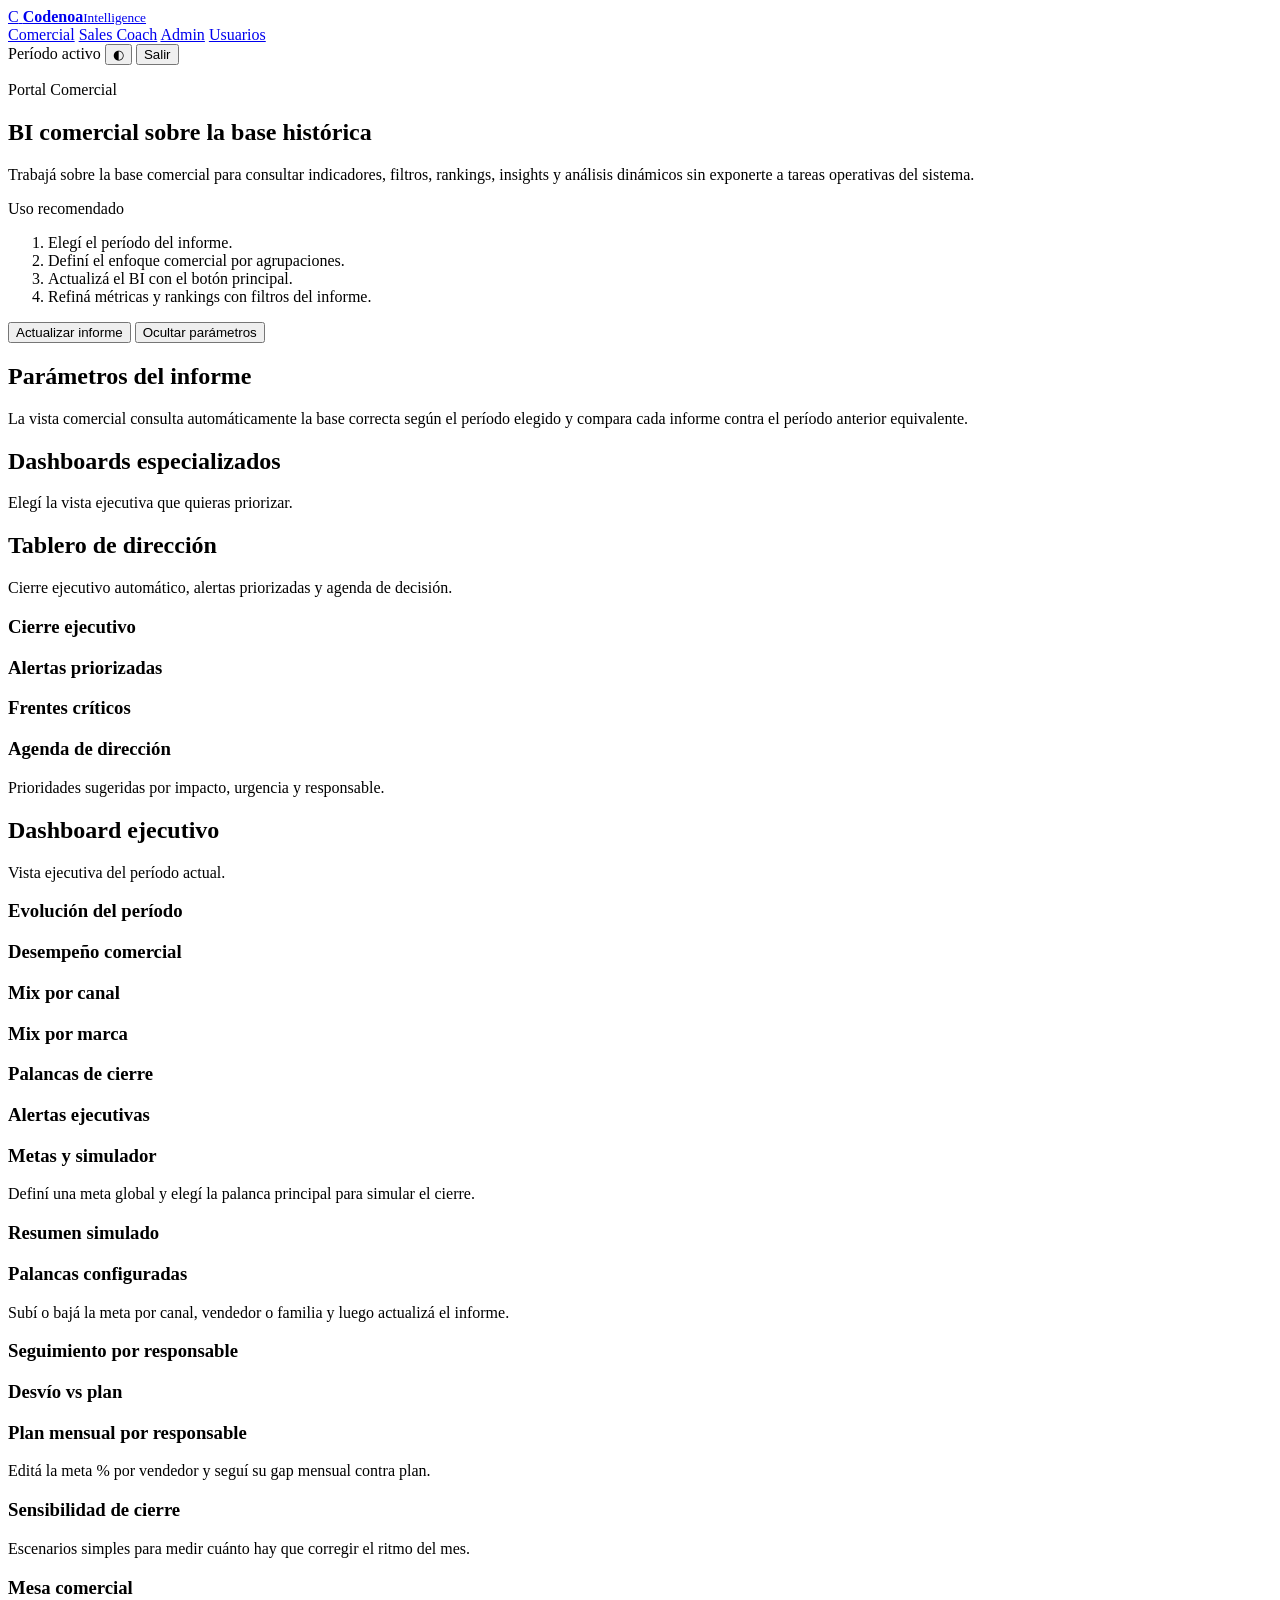
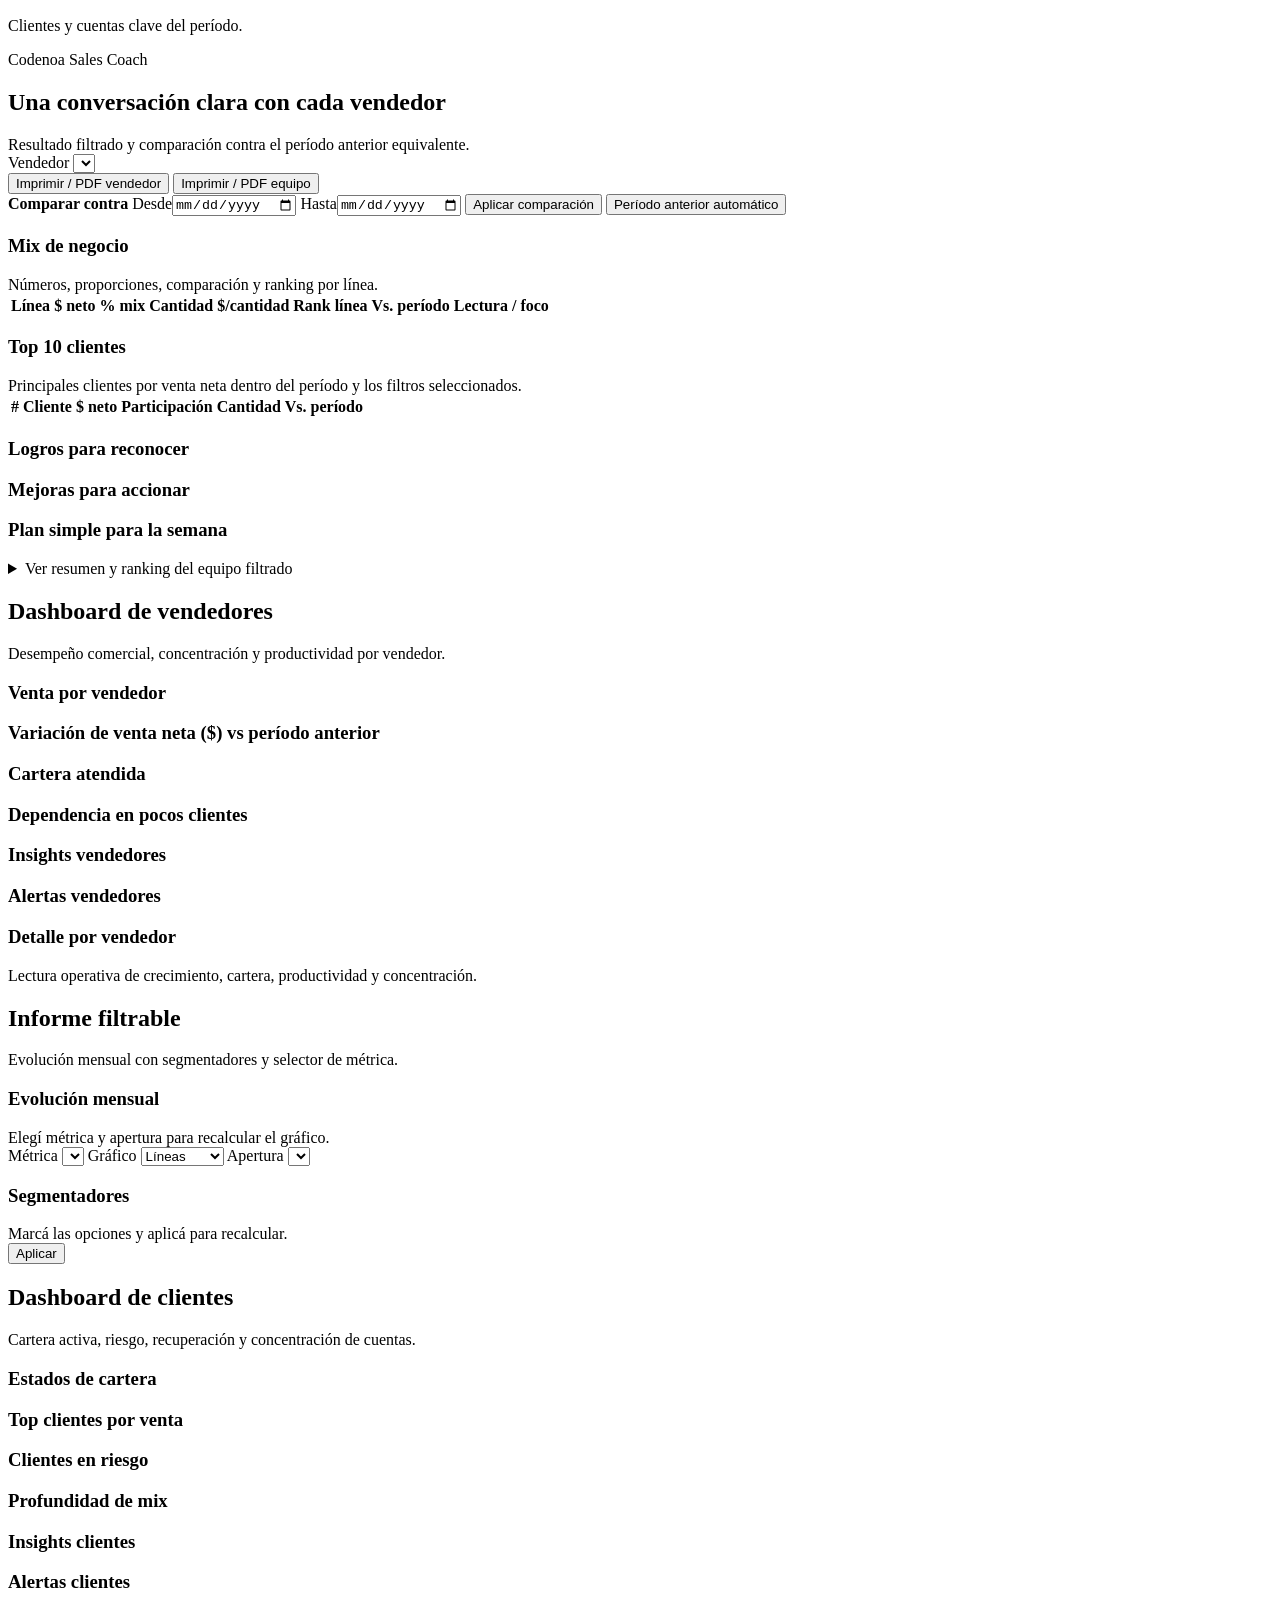
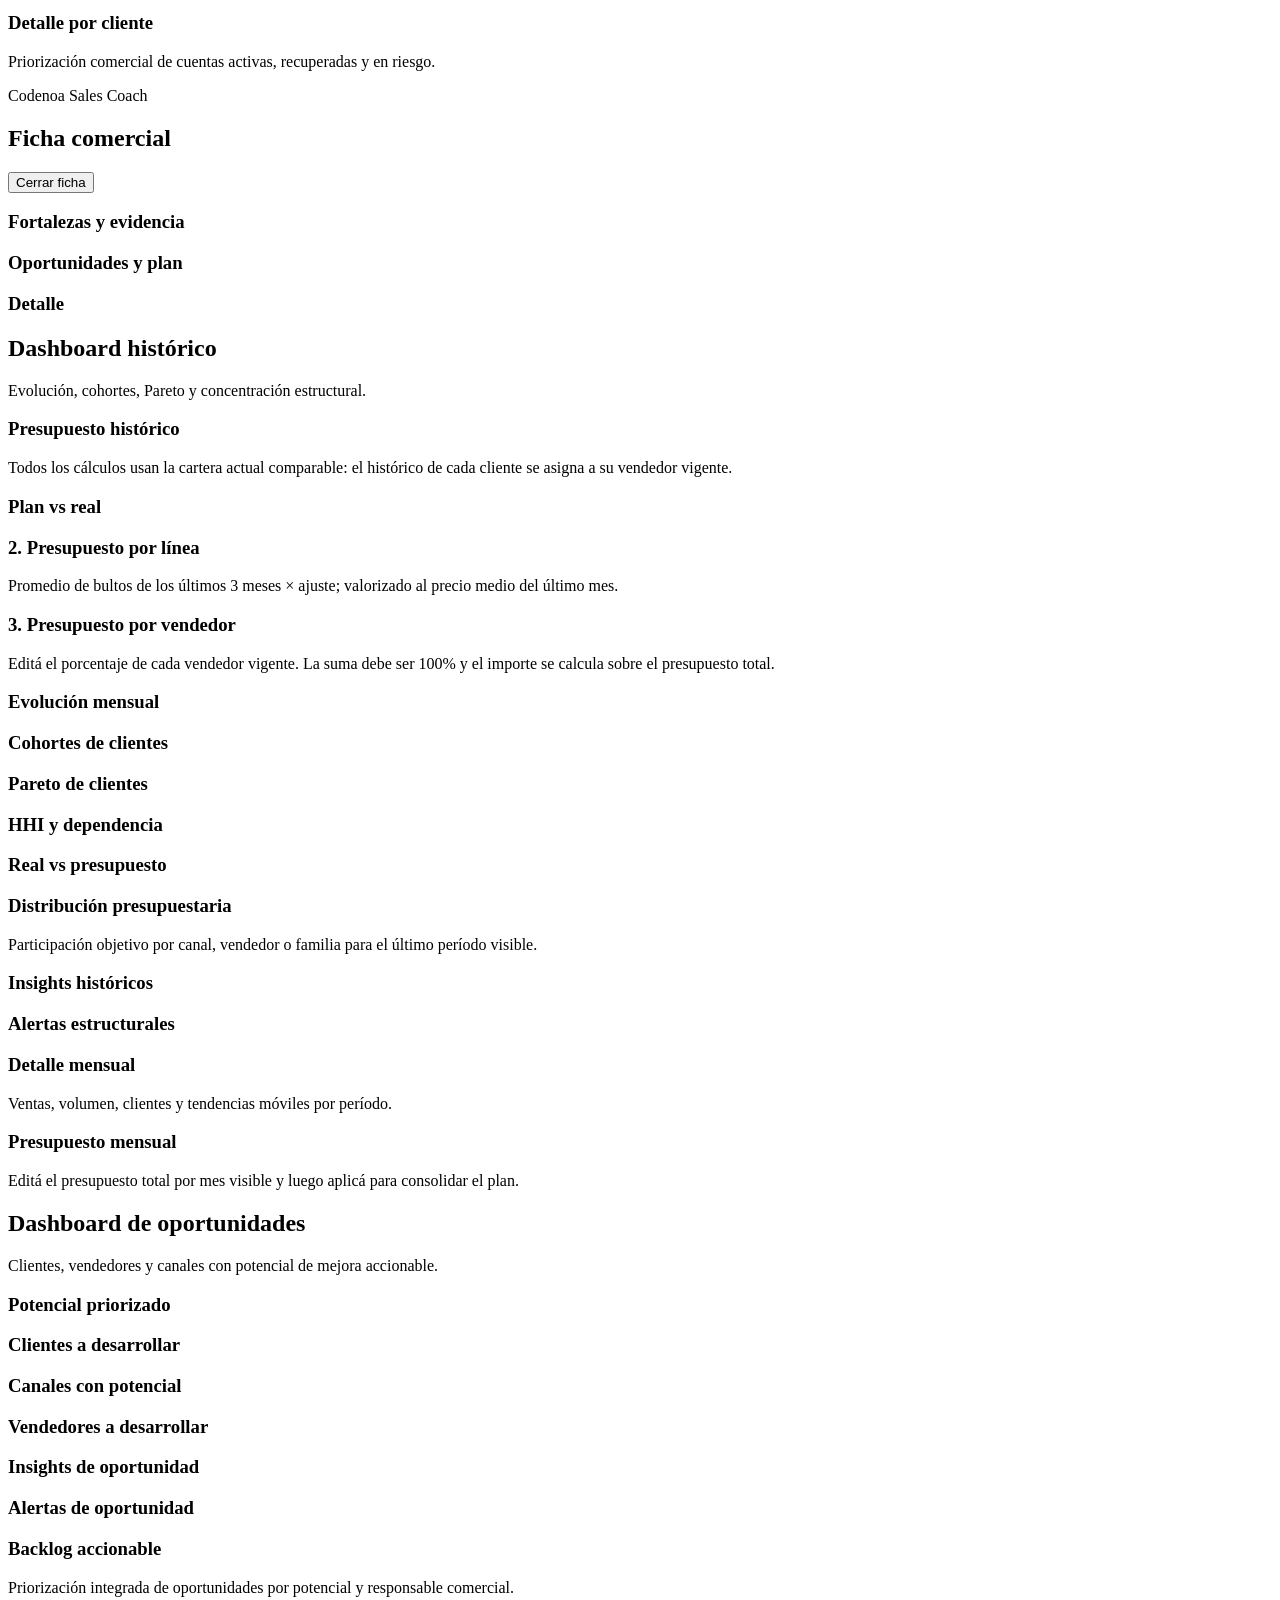
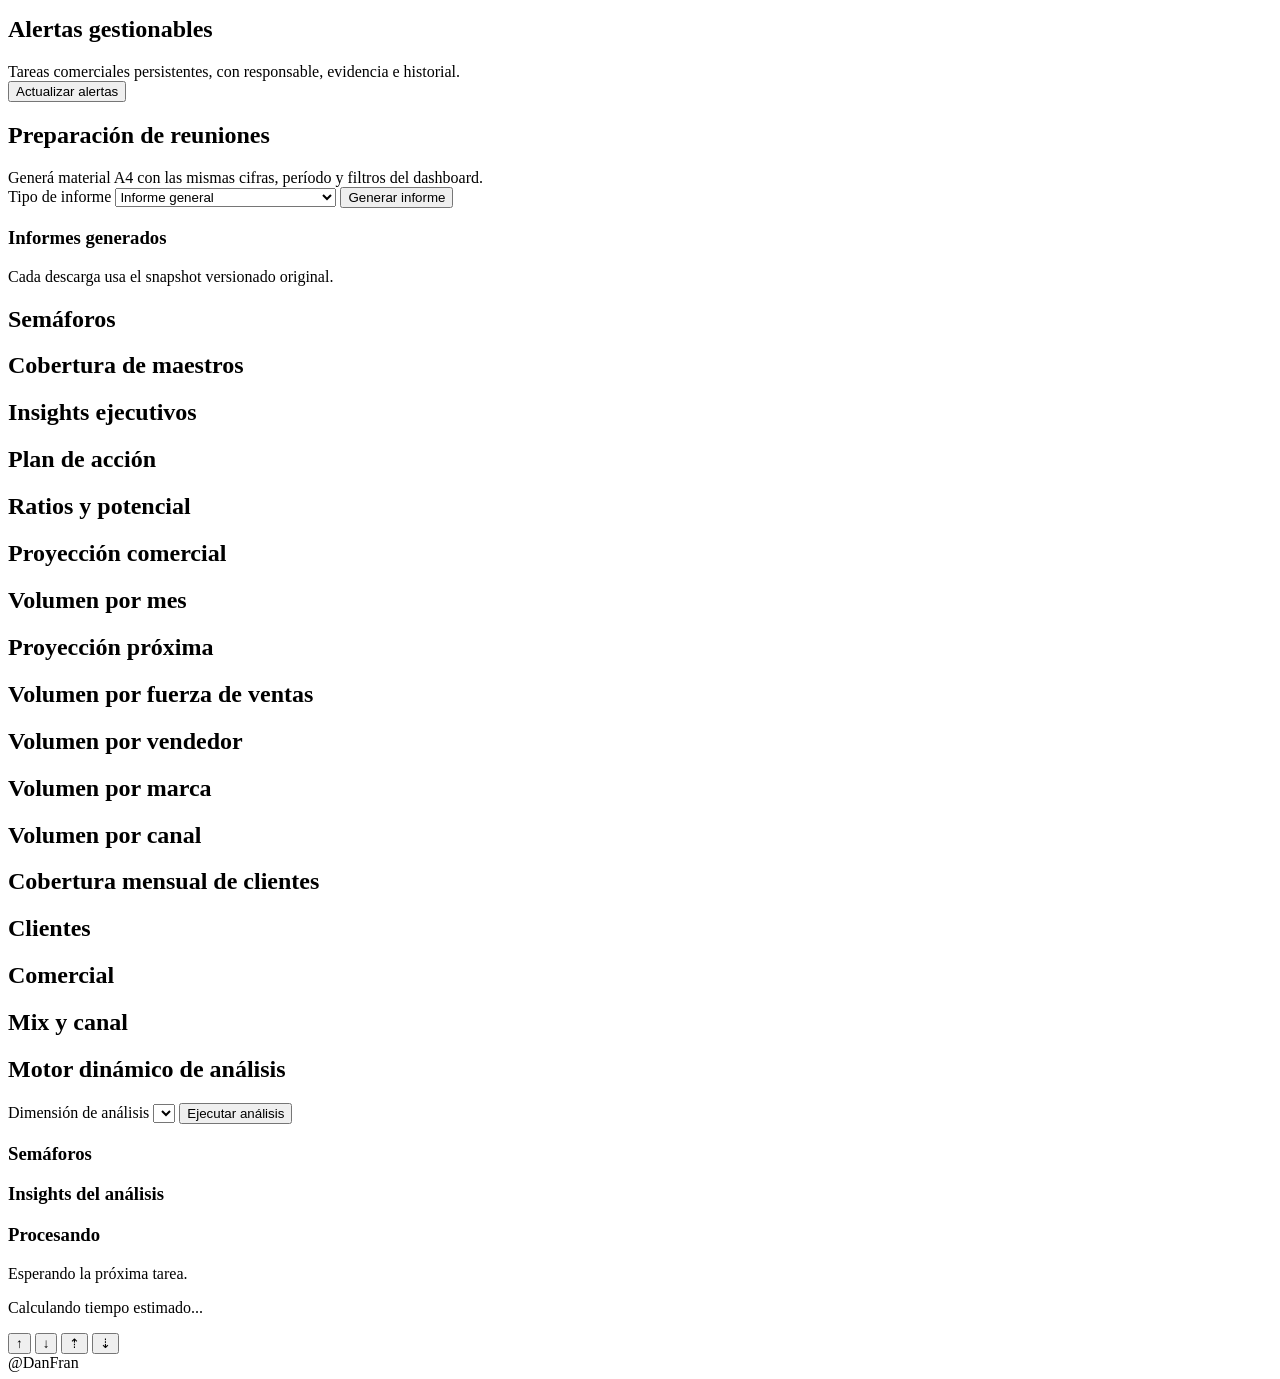
==== static/index.html @ 3f5c0380 "usuarios" ====
<!doctype html>
<html lang="es">
  <head>
    <meta charset="utf-8">
    <meta name="viewport" content="width=device-width, initial-scale=1">
    <title>Gestión Comercial BI</title>
    <link rel="stylesheet" href="/vendor/tabulator/tabulator.min.css">
    <link rel="stylesheet" href="/app.css">
  </head>
  <body data-surface="bi">
    <main class="layout">
      <nav class="surface-switch" aria-label="Superficies">
        <a class="brand-lockup" href="/bi" aria-label="Codenoa Intelligence">
          <span class="brand-mark" aria-hidden="true">C</span>
          <span><strong>Codenoa</strong><small>Intelligence</small></span>
        </a>
        <div class="surface-links">
          <a class="active" href="/bi">Comercial</a>
          <a href="/sales-coach">Sales Coach</a>
          <a href="/admin">Admin</a>
          <a href="/users">Usuarios</a>
        </div>
        <div class="surface-actions">
          <span id="headerPeriod" class="header-period">Período activo</span>
          <button id="themeToggle" class="icon-button" type="button" aria-label="Cambiar modo de color">◐</button>
          <span id="currentUser" class="current-user"></span>
          <button id="logoutBtn" type="button">Salir</button>
        </div>
      </nav>

      <section class="hero">
        <div>
          <p class="eyebrow">Portal Comercial</p>
          <h1>BI comercial sobre la base histórica</h1>
          <p class="lead">Trabajá sobre la base comercial para consultar indicadores, filtros, rankings, insights y análisis dinámicos sin exponerte a tareas operativas del sistema.</p>
        </div>
        <div class="hero-note">
          <p>Uso recomendado</p>
          <ol>
            <li>Elegí el período del informe.</li>
            <li>Definí el enfoque comercial por agrupaciones.</li>
            <li>Actualizá el BI con el botón principal.</li>
            <li>Refiná métricas y rankings con filtros del informe.</li>
          </ol>
        </div>
      </section>

      <div class="sticky-controls">
        <div class="row">
          <button id="analyzeBtn" class="primary">Actualizar informe</button>
          <button id="toggleParameters" type="button" aria-expanded="true">Ocultar parámetros</button>
          <div id="metricViewHeader" class="metric-view-header hidden"></div>
        </div>
      </div>

      <section class="panel controls controls-bi">
        <div class="subpanel controls-main">
        <div class="subpanel-header">
          <h2>Parámetros del informe</h2>
            <p class="muted">La vista comercial consulta automáticamente la base correcta según el período elegido y compara cada informe contra el período anterior equivalente.</p>
        </div>
          <div id="commercialGuide" class="commercial-guide"></div>
          <div id="datasetConfigs" class="dataset-grid"></div>
        </div>

        <p id="status" class="status"></p>
      </section>

      <section id="results" class="results hidden">
        <div class="panel inner-panel filters-panel">
          <div id="resultsFilters"></div>
        </div>

        <div class="cards" id="summaryCards"></div>

        <section class="panel inner-panel dashboard-selector-panel">
          <div class="subpanel-header">
            <div>
              <h2>Dashboards especializados</h2>
              <div class="muted" id="dashboardViewSummary">Elegí la vista ejecutiva que quieras priorizar.</div>
            </div>
          </div>
          <div id="dashboardViewSelector" class="dashboard-view-selector"></div>
        </section>

        <section class="panel inner-panel dashboard-panel hidden" data-dashboard-panel="direction">
          <div class="subpanel-header">
            <div>
              <h2>Tablero de dirección</h2>
              <div class="muted" id="directionDashboardSummary">Cierre ejecutivo automático, alertas priorizadas y agenda de decisión.</div>
            </div>
          </div>
          <div id="directionDashboardKpis" class="executive-kpis"></div>
          <div class="two-col dashboard-notes">
            <div class="panel inner-panel">
              <h3>Cierre ejecutivo</h3>
              <div id="directionDashboardClose" class="insight-list"></div>
            </div>
            <div class="panel inner-panel">
              <h3>Alertas priorizadas</h3>
              <div id="directionDashboardAlerts" class="insight-list"></div>
            </div>
          </div>
          <div class="executive-grid">
            <div class="panel inner-panel chart-panel">
              <h3>Frentes críticos</h3>
              <div id="directionDashChartPriority" class="echart-host"></div>
            </div>
            <div class="panel inner-panel table-panel">
              <div class="subpanel-header">
                <div>
                  <h3>Agenda de dirección</h3>
                  <div class="muted">Prioridades sugeridas por impacto, urgencia y responsable.</div>
                </div>
              </div>
              <div id="directionDashboardTable" class="tabulator-host"></div>
            </div>
          </div>
        </section>

        <section class="panel inner-panel dashboard-panel" data-dashboard-panel="executive">
          <div class="subpanel-header">
            <div>
              <h2>Dashboard ejecutivo</h2>
              <div class="muted" id="executiveDashboardSummary">Vista ejecutiva del período actual.</div>
            </div>
          </div>
          <div id="executiveKpis" class="executive-kpis"></div>
          <div class="executive-grid">
            <div class="panel inner-panel chart-panel">
              <h3 id="execTrendTitle">Evolución del período</h3>
              <div id="execTrendChart" class="echart-host"></div>
            </div>
            <div class="panel inner-panel chart-panel">
              <h3 id="execSellerTitle">Desempeño comercial</h3>
              <div id="execSellerChart" class="echart-host"></div>
            </div>
            <div class="panel inner-panel chart-panel">
              <h3 id="execChannelTitle">Mix por canal</h3>
              <div id="execChannelChart" class="echart-host"></div>
            </div>
            <div class="panel inner-panel chart-panel">
              <h3 id="execBrandTitle">Mix por marca</h3>
              <div id="execBrandChart" class="echart-host"></div>
            </div>
          </div>
          <div class="two-col dashboard-notes">
            <div class="panel inner-panel">
              <h3>Palancas de cierre</h3>
              <div id="executiveObjectiveSummary" class="insight-list"></div>
              <div id="executiveSensitivityKpis" class="executive-kpis compact-kpis"></div>
            </div>
            <div class="panel inner-panel">
              <h3>Alertas ejecutivas</h3>
              <div id="executiveRoleAlerts" class="insight-list"></div>
            </div>
          </div>
          <div class="two-col dashboard-notes">
            <div class="panel inner-panel">
              <h3>Metas y simulador</h3>
              <div class="muted">Definí una meta global y elegí la palanca principal para simular el cierre.</div>
              <div id="planningControls" class="planning-controls"></div>
            </div>
            <div class="panel inner-panel">
              <h3>Resumen simulado</h3>
              <div id="planningSummaryKpis" class="executive-kpis compact-kpis"></div>
              <div id="planningInsights" class="insight-list"></div>
            </div>
          </div>
          <div class="panel inner-panel table-panel">
            <div class="subpanel-header">
              <div>
                <h3>Palancas configuradas</h3>
                <div class="muted">Subí o bajá la meta por canal, vendedor o familia y luego actualizá el informe.</div>
              </div>
            </div>
            <div id="planningTargetsTable" class="tabulator-host"></div>
          </div>
          <div class="two-col dashboard-notes">
            <div class="panel inner-panel">
              <h3>Seguimiento por responsable</h3>
              <div id="ownerTrackingKpis" class="executive-kpis compact-kpis"></div>
              <div id="ownerTrackingInsights" class="insight-list"></div>
            </div>
            <div class="panel inner-panel chart-panel">
              <h3>Desvío vs plan</h3>
              <div id="ownerTrackingChart" class="echart-host"></div>
            </div>
          </div>
          <div class="panel inner-panel table-panel">
            <div class="subpanel-header">
              <div>
                <h3>Plan mensual por responsable</h3>
                <div class="muted">Editá la meta % por vendedor y seguí su gap mensual contra plan.</div>
              </div>
            </div>
            <div id="ownerTrackingTable" class="tabulator-host"></div>
          </div>
          <div class="panel inner-panel table-panel">
            <div class="subpanel-header">
              <div>
                <h3>Sensibilidad de cierre</h3>
                <div class="muted">Escenarios simples para medir cuánto hay que corregir el ritmo del mes.</div>
              </div>
            </div>
            <div id="executiveSensitivityTable" class="tabulator-host"></div>
          </div>
          <div class="panel inner-panel table-panel">
            <div class="subpanel-header">
              <div>
                <h3 id="executiveTableTitle">Mesa comercial</h3>
                <div class="muted" id="executiveTableSummary">Clientes y cuentas clave del período.</div>
              </div>
            </div>
            <div id="executiveTable" class="tabulator-host"></div>
          </div>
        </section>

        <section class="panel inner-panel dashboard-panel coach-brief hidden" data-dashboard-panel="coach">
          <div class="coach-brief-hero">
            <div>
              <p class="eyebrow">Codenoa Sales Coach</p>
              <h2 id="sellerBriefTitle">Una conversación clara con cada vendedor</h2>
              <div class="muted" id="sellerBriefPeriod">Resultado filtrado y comparación contra el período anterior equivalente.</div>
            </div>
            <div class="coach-hero-actions">
              <label class="coach-seller-picker">
                <span>Vendedor</span>
                <select id="sellerBriefSelect"></select>
              </label>
              <div class="coach-print-actions">
                <button id="printSellerBrief" type="button">Imprimir / PDF vendedor</button>
                <button id="printTeamBrief" type="button">Imprimir / PDF equipo</button>
              </div>
            </div>
          </div>

          <div class="coach-comparison-bar">
            <strong>Comparar contra</strong>
            <label><span>Desde</span><input id="sellerBriefComparisonFrom" type="date"></label>
            <label><span>Hasta</span><input id="sellerBriefComparisonTo" type="date"></label>
            <button id="sellerBriefCompareButton" type="button">Aplicar comparación</button>
            <button id="sellerBriefComparePrevious" type="button" class="secondary">Período anterior automático</button>
          </div>

          <div class="coach-individual-sheet">
            <div class="coach-message" id="sellerBriefMessage"></div>
            <div id="sellerBriefKpis" class="coach-kpi-grid"></div>

            <div class="coach-section-heading">
              <div>
                <h3>Mix de negocio</h3>
                <div class="muted">Números, proporciones, comparación y ranking por línea.</div>
              </div>
            </div>
            <div class="coach-table-wrap">
              <table class="coach-mix-table">
                <thead>
                  <tr>
                    <th>Línea</th>
                    <th>$ neto</th>
                    <th>% mix</th>
                    <th>Cantidad</th>
                    <th>$/cantidad</th>
                    <th>Rank línea</th>
                    <th>Vs. período</th>
                    <th>Lectura / foco</th>
                  </tr>
                </thead>
                <tbody id="sellerBriefMix"></tbody>
              </table>
            </div>

            <div class="coach-section-heading coach-client-heading">
              <div>
                <h3>Top 10 clientes</h3>
                <div class="muted">Principales clientes por venta neta dentro del período y los filtros seleccionados.</div>
              </div>
            </div>
            <div class="coach-table-wrap">
              <table class="coach-mix-table">
                <thead>
                  <tr>
                    <th>#</th>
                    <th>Cliente</th>
                    <th>$ neto</th>
                    <th>Participación</th>
                    <th>Cantidad</th>
                    <th>Vs. período</th>
                  </tr>
                </thead>
                <tbody id="sellerBriefTopClients"></tbody>
              </table>
            </div>

            <div class="coach-two-col">
              <section class="coach-callout coach-callout-recognition">
                <h3>Logros para reconocer</h3>
                <div id="sellerBriefStrengths"></div>
              </section>
              <section class="coach-callout coach-callout-action">
                <h3>Mejoras para accionar</h3>
                <div id="sellerBriefOpportunities"></div>
              </section>
            </div>

            <section class="coach-week-plan">
              <h3>Plan simple para la semana</h3>
              <div id="sellerBriefPlan"></div>
            </section>
          </div>

          <details class="coach-team-details">
            <summary>Ver resumen y ranking del equipo filtrado</summary>
            <div id="sellerBriefTeamKpis" class="coach-kpi-grid compact"></div>
            <div class="coach-table-wrap">
              <table class="coach-mix-table">
                <thead>
                  <tr><th>#</th><th>Vendedor</th><th>$ actual</th><th>$ anterior</th><th>Var. $</th><th>Bultos actuales</th><th>Bultos anteriores</th><th>Var. bultos</th><th>Participación</th></tr>
                </thead>
                <tbody id="sellerBriefRanking"></tbody>
              </table>
            </div>
          </details>
        </section>

        <section class="panel inner-panel dashboard-panel hidden" data-dashboard-panel="sellers">
          <div class="subpanel-header">
            <div>
              <h2>Dashboard de vendedores</h2>
              <div class="muted" id="sellerDashboardSummary">Desempeño comercial, concentración y productividad por vendedor.</div>
            </div>
          </div>
          <div id="sellerDashboardKpis" class="executive-kpis"></div>
          <div class="executive-grid">
            <div class="panel inner-panel chart-panel">
              <h3>Venta por vendedor</h3>
              <div id="sellerDashChartSales" class="echart-host"></div>
            </div>
            <div class="panel inner-panel chart-panel">
              <h3>Variación de venta neta ($) vs período anterior</h3>
              <div id="sellerDashChartGrowth" class="echart-host"></div>
            </div>
            <div class="panel inner-panel chart-panel">
              <h3>Cartera atendida</h3>
              <div id="sellerDashChartClients" class="echart-host"></div>
            </div>
            <div class="panel inner-panel chart-panel">
              <h3>Dependencia en pocos clientes</h3>
              <div id="sellerDashChartConcentration" class="echart-host"></div>
            </div>
          </div>
          <div class="two-col dashboard-notes">
            <div class="panel inner-panel">
              <h3>Insights vendedores</h3>
              <div id="sellerDashboardInsights" class="insight-list"></div>
            </div>
            <div class="panel inner-panel">
              <h3>Alertas vendedores</h3>
              <div id="sellerDashboardAlerts" class="insight-list"></div>
            </div>
          </div>
          <div class="panel inner-panel table-panel">
            <div class="subpanel-header">
              <div>
                <h3>Detalle por vendedor</h3>
                <div class="muted">Lectura operativa de crecimiento, cartera, productividad y concentración.</div>
              </div>
            </div>
            <div id="sellerDashboardTable" class="tabulator-host"></div>
          </div>
        </section>

        <section class="panel inner-panel dashboard-panel hidden" data-dashboard-panel="interactive">
          <div class="subpanel-header">
            <div>
              <h2>Informe filtrable</h2>
              <div class="muted" id="interactiveReportSummary">Evolución mensual con segmentadores y selector de métrica.</div>
            </div>
          </div>
          <div class="interactive-report-layout">
            <div class="panel inner-panel chart-panel interactive-report-chart">
              <div class="subpanel-header compact-header">
                <div>
                  <h3 id="interactiveReportTitle">Evolución mensual</h3>
                  <div class="muted" id="interactiveReportSubtitle">Elegí métrica y apertura para recalcular el gráfico.</div>
                </div>
                <div class="interactive-report-controls">
                  <label>
                    <span>Métrica</span>
                    <select id="interactiveMetricSelect"></select>
                  </label>
                  <label>
                    <span>Gráfico</span>
                    <select id="interactiveChartTypeSelect">
                      <option value="line">Líneas</option>
                      <option value="bar">Columnas</option>
                      <option value="pie">Torta</option>
                    </select>
                  </label>
                  <label>
                    <span>Apertura</span>
                    <select id="interactiveDimensionSelect"></select>
                  </label>
                </div>
              </div>
              <div id="interactiveReportChart" class="echart-host xl-chart"></div>
            </div>
            <div class="panel inner-panel interactive-slicers">
              <div class="subpanel-header compact-header">
                <div>
                  <h3>Segmentadores</h3>
                  <div class="muted">Marcá las opciones y aplicá para recalcular.</div>
                </div>
                <button type="button" id="interactiveApplyFiltersBtn" class="primary">Aplicar</button>
              </div>
              <div id="interactiveSlicers"></div>
            </div>
          </div>
        </section>

        <section class="panel inner-panel dashboard-panel hidden" data-dashboard-panel="clients">
          <div class="subpanel-header">
            <div>
              <h2>Dashboard de clientes</h2>
              <div class="muted" id="clientDashboardSummary">Cartera activa, riesgo, recuperación y concentración de cuentas.</div>
            </div>
          </div>
          <div id="clientDashboardKpis" class="executive-kpis"></div>
          <div class="executive-grid">
            <div class="panel inner-panel chart-panel">
              <h3>Estados de cartera</h3>
              <div id="clientDashChartStatus" class="echart-host"></div>
            </div>
            <div class="panel inner-panel chart-panel">
              <h3>Top clientes por venta</h3>
              <div id="clientDashChartTopSales" class="echart-host"></div>
            </div>
            <div class="panel inner-panel chart-panel">
              <h3>Clientes en riesgo</h3>
              <div id="clientDashChartRisk" class="echart-host"></div>
            </div>
            <div class="panel inner-panel chart-panel">
              <h3>Profundidad de mix</h3>
              <div id="clientDashChartMix" class="echart-host"></div>
            </div>
          </div>
          <div class="two-col dashboard-notes">
            <div class="panel inner-panel">
              <h3>Insights clientes</h3>
              <div id="clientDashboardInsights" class="insight-list"></div>
            </div>
            <div class="panel inner-panel">
              <h3>Alertas clientes</h3>
              <div id="clientDashboardAlerts" class="insight-list"></div>
            </div>
          </div>
          <div class="panel inner-panel table-panel">
            <div class="subpanel-header">
              <div>
                <h3>Detalle por cliente</h3>
                <div class="muted">Priorización comercial de cuentas activas, recuperadas y en riesgo.</div>
              </div>
            </div>
            <div id="clientDashboardTable" class="tabulator-host"></div>
          </div>
        </section>

        <section id="salesCoachDetailPanel" class="panel inner-panel hidden coach-detail-panel">
          <div class="subpanel-header">
            <div>
              <p class="eyebrow">Codenoa Sales Coach</p>
              <h2 id="salesCoachDetailTitle">Ficha comercial</h2>
              <div id="salesCoachDetailSubtitle" class="muted"></div>
            </div>
            <button id="closeSalesCoachDetail" type="button">Cerrar ficha</button>
          </div>
          <div id="salesCoachDetailKpis" class="executive-kpis"></div>
          <div class="two-col dashboard-notes">
            <div class="panel inner-panel">
              <h3>Fortalezas y evidencia</h3>
              <div id="salesCoachStrengths" class="insight-list"></div>
            </div>
            <div class="panel inner-panel">
              <h3>Oportunidades y plan</h3>
              <div id="salesCoachOpportunities" class="insight-list"></div>
            </div>
          </div>
          <div class="panel inner-panel">
            <h3>Detalle</h3>
            <div id="salesCoachDetailBody" class="insight-list"></div>
          </div>
        </section>

        <section class="panel inner-panel dashboard-panel hidden" data-dashboard-panel="history">
          <div class="subpanel-header">
            <div>
              <h2>Dashboard histórico</h2>
              <div class="muted" id="historyDashboardSummary">Evolución, cohortes, Pareto y concentración estructural.</div>
            </div>
          </div>
          <div id="historyDashboardKpis" class="executive-kpis"></div>
          <div class="two-col dashboard-notes">
            <div class="panel inner-panel">
              <h3>Presupuesto histórico</h3>
              <div class="muted">Todos los cálculos usan la cartera actual comparable: el histórico de cada cliente se asigna a su vendedor vigente.</div>
              <div id="historyBudgetControls" class="planning-controls"></div>
            </div>
            <div class="panel inner-panel">
              <h3>Plan vs real</h3>
              <div id="historyBudgetKpis" class="executive-kpis compact-kpis"></div>
              <div id="historyBudgetInsights" class="insight-list"></div>
            </div>
          </div>
          <div class="executive-grid budget-forecast-grid">
            <div class="panel inner-panel table-panel">
              <h3>2. Presupuesto por línea</h3>
              <div class="muted">Promedio de bultos de los últimos 3 meses × ajuste; valorizado al precio medio del último mes.</div>
              <div id="historyBudgetLineForecastTable" class="tabulator-host"></div>
            </div>
            <div class="panel inner-panel table-panel">
              <h3>3. Presupuesto por vendedor</h3>
              <div class="muted">Editá el porcentaje de cada vendedor vigente. La suma debe ser 100% y el importe se calcula sobre el presupuesto total.</div>
              <div id="historyBudgetSellerForecastTable" class="tabulator-host"></div>
            </div>
          </div>
          <div class="executive-grid">
            <div class="panel inner-panel chart-panel">
              <h3>Evolución mensual</h3>
              <div id="historyDashChartMonthly" class="echart-host"></div>
            </div>
            <div class="panel inner-panel chart-panel">
              <h3>Cohortes de clientes</h3>
              <div id="historyDashChartCohorts" class="echart-host"></div>
            </div>
            <div class="panel inner-panel chart-panel">
              <h3>Pareto de clientes</h3>
              <div id="historyDashChartPareto" class="echart-host"></div>
            </div>
            <div class="panel inner-panel chart-panel">
              <h3>HHI y dependencia</h3>
              <div id="historyDashChartHHI" class="echart-host"></div>
            </div>
          </div>
          <div class="executive-grid">
            <div class="panel inner-panel chart-panel">
              <h3>Real vs presupuesto</h3>
              <div id="historyDashChartBudget" class="echart-host"></div>
            </div>
            <div class="panel inner-panel table-panel">
              <div class="subpanel-header">
                <div>
                  <h3>Distribución presupuestaria</h3>
                  <div class="muted">Participación objetivo por canal, vendedor o familia para el último período visible.</div>
                </div>
              </div>
              <div id="historyBudgetDimensionTable" class="tabulator-host"></div>
            </div>
          </div>
          <div class="two-col dashboard-notes">
            <div class="panel inner-panel">
              <h3>Insights históricos</h3>
              <div id="historyDashboardInsights" class="insight-list"></div>
            </div>
            <div class="panel inner-panel">
              <h3>Alertas estructurales</h3>
              <div id="historyDashboardAlerts" class="insight-list"></div>
            </div>
          </div>
          <div class="panel inner-panel table-panel">
            <div class="subpanel-header">
              <div>
                <h3>Detalle mensual</h3>
                <div class="muted">Ventas, volumen, clientes y tendencias móviles por período.</div>
              </div>
            </div>
            <div id="historyDashboardTable" class="tabulator-host"></div>
          </div>
          <div class="panel inner-panel table-panel">
            <div class="subpanel-header">
              <div>
                <h3>Presupuesto mensual</h3>
                <div class="muted">Editá el presupuesto total por mes visible y luego aplicá para consolidar el plan.</div>
              </div>
            </div>
            <div id="historyBudgetMonthlyTable" class="tabulator-host"></div>
          </div>
        </section>

        <section class="panel inner-panel dashboard-panel hidden" data-dashboard-panel="opportunities">
          <div class="subpanel-header">
            <div>
              <h2>Dashboard de oportunidades</h2>
              <div class="muted" id="opportunityDashboardSummary">Clientes, vendedores y canales con potencial de mejora accionable.</div>
            </div>
          </div>
          <div id="opportunityDashboardKpis" class="executive-kpis"></div>
          <div class="executive-grid">
            <div class="panel inner-panel chart-panel">
              <h3>Potencial priorizado</h3>
              <div id="opportunityDashChartTop" class="echart-host"></div>
            </div>
            <div class="panel inner-panel chart-panel">
              <h3>Clientes a desarrollar</h3>
              <div id="opportunityDashChartClients" class="echart-host"></div>
            </div>
            <div class="panel inner-panel chart-panel">
              <h3>Canales con potencial</h3>
              <div id="opportunityDashChartChannels" class="echart-host"></div>
            </div>
            <div class="panel inner-panel chart-panel">
              <h3>Vendedores a desarrollar</h3>
              <div id="opportunityDashChartSellers" class="echart-host"></div>
            </div>
          </div>
          <div class="two-col dashboard-notes">
            <div class="panel inner-panel">
              <h3>Insights de oportunidad</h3>
              <div id="opportunityDashboardInsights" class="insight-list"></div>
            </div>
            <div class="panel inner-panel">
              <h3>Alertas de oportunidad</h3>
              <div id="opportunityDashboardAlerts" class="insight-list"></div>
            </div>
          </div>
          <div class="panel inner-panel table-panel">
            <div class="subpanel-header">
              <div>
                <h3>Backlog accionable</h3>
                <div class="muted">Priorización integrada de oportunidades por potencial y responsable comercial.</div>
              </div>
            </div>
            <div id="opportunityDashboardTable" class="tabulator-host"></div>
          </div>
        </section>

        <section class="panel inner-panel dashboard-panel hidden" data-dashboard-panel="alerts">
          <div class="subpanel-header">
            <div>
              <h2>Alertas gestionables</h2>
              <div class="muted" id="persistentAlertsSummary">Tareas comerciales persistentes, con responsable, evidencia e historial.</div>
            </div>
            <button type="button" class="secondary" id="refreshPersistentAlerts">Actualizar alertas</button>
          </div>
          <div id="persistentAlertsKpis" class="executive-kpis"></div>
          <div class="panel inner-panel table-panel">
            <div id="persistentAlertsTable" class="tabulator-host"></div>
          </div>
        </section>

        <section class="panel inner-panel dashboard-panel hidden" data-dashboard-panel="meetings">
          <div class="subpanel-header">
            <div>
              <h2>Preparación de reuniones</h2>
              <div class="muted" id="meetingsSummary">Generá material A4 con las mismas cifras, período y filtros del dashboard.</div>
            </div>
          </div>
          <div class="meeting-actions">
            <label>
              Tipo de informe
              <select id="meetingReportType">
                <option value="general">Informe general</option>
                <option value="seller_packet">General + una ficha por vendedor</option>
              </select>
            </label>
            <button type="button" class="primary" id="generateMeetingReport">Generar informe</button>
          </div>
          <div id="meetingPreview" class="insight-list"></div>
          <div class="panel inner-panel table-panel">
            <div class="subpanel-header">
              <div>
                <h3>Informes generados</h3>
                <div class="muted">Cada descarga usa el snapshot versionado original.</div>
              </div>
            </div>
            <div id="meetingReportsTable" class="tabulator-host"></div>
          </div>
        </section>

        <div class="two-col">
          <div class="panel inner-panel">
            <h2>Semáforos</h2>
            <div id="semaphores"></div>
          </div>
          <div class="panel inner-panel">
            <h2>Cobertura de maestros</h2>
            <div id="coverageCards" class="insight-list"></div>
          </div>
        </div>

        <div class="two-col">
          <div class="panel inner-panel">
            <h2>Insights ejecutivos</h2>
            <div id="insights" class="insight-list"></div>
          </div>
          <div class="panel inner-panel">
            <h2>Plan de acción</h2>
            <div id="actionPlan" class="insight-list"></div>
          </div>
        </div>

        <div class="two-col">
          <div class="panel inner-panel">
            <h2 id="ratiosSectionTitle">Ratios y potencial</h2>
            <div id="ratiosCards" class="insight-list"></div>
          </div>
          <div class="panel inner-panel">
            <h2>Proyección comercial</h2>
            <div id="forecastCards" class="insight-list"></div>
          </div>
        </div>

        <div class="chart-grid">
          <div class="panel inner-panel">
            <h2 id="chartSalesByMonthTitle">Volumen por mes</h2>
            <div id="chartSalesByMonth"></div>
          </div>
          <div class="panel inner-panel">
            <h2 id="chartForecastTitle">Proyección próxima</h2>
            <div id="chartForecast"></div>
          </div>
          <div class="panel inner-panel">
            <h2 id="chartZoneSalesTitle">Volumen por fuerza de ventas</h2>
            <div id="chartZoneSales"></div>
          </div>
          <div class="panel inner-panel">
            <h2 id="chartSellerSalesTitle">Volumen por vendedor</h2>
            <div id="chartSellerSales"></div>
          </div>
          <div class="panel inner-panel">
            <h2 id="chartFamilyMomentumTitle">Volumen por marca</h2>
            <div id="chartFamilyMomentum"></div>
          </div>
          <div class="panel inner-panel">
            <h2 id="chartCoverageTitle">Volumen por canal</h2>
            <div id="chartCoverage"></div>
          </div>
          <div class="panel inner-panel supplier-coverage-panel chart-span-full">
            <h2 id="chartSupplierCoverageTitle">Cobertura mensual de clientes</h2>
            <div id="chartSupplierCoverage"></div>
          </div>
        </div>

        <div class="three-col">
          <div class="panel inner-panel">
            <h2>Clientes</h2>
            <div id="clientsRankings"></div>
          </div>
          <div class="panel inner-panel">
            <h2>Comercial</h2>
            <div id="commercialRankings"></div>
          </div>
          <div class="panel inner-panel">
            <h2>Mix y canal</h2>
            <div id="mixRankings"></div>
          </div>
        </div>

        <div class="panel inner-panel dyn-panel">
          <div class="subpanel-header">
            <div>
              <h2>Motor dinámico de análisis</h2>
              <p class="muted" id="dynSummaryLine"></p>
            </div>
          </div>
          <div id="dynTaskHelp" class="dyn-task-help"></div>
          <div id="dynTaskSelector" class="dyn-task-selector"></div>
          <div id="dynComboRow" class="dyn-combo-row hidden">
            <label>
              Dimensión de análisis
              <select id="dynComboSelect"></select>
            </label>
            <button id="dynRunBtn" class="primary">Ejecutar análisis</button>
          </div>
          <div id="dynResults" class="hidden">
            <div id="dynKpiCards" class="dyn-kpi-grid"></div>
            <div class="two-col">
              <div>
                <h3>Semáforos</h3>
                <div id="dynSemaphores"></div>
              </div>
              <div>
                <h3>Insights del análisis</h3>
                <div id="dynInsightsList" class="insight-list"></div>
              </div>
            </div>
            <div id="dynViz" class="dyn-viz"></div>
          </div>
        </div>
      </section>
    </main>
    <div id="progressModal" class="progress-modal hidden" aria-live="polite" aria-hidden="true">
      <div class="progress-card">
        <div class="progress-spinner" aria-hidden="true"></div>
        <div>
          <h3>Procesando</h3>
          <p id="progressMessage" class="muted">Esperando la próxima tarea.</p>
          <p id="progressMeta" class="muted">Calculando tiempo estimado...</p>
        </div>
      </div>
    </div>
    <div class="floating-nav" aria-label="Navegación de página">
      <button type="button" data-scroll-action="page-up" title="Subir una pantalla">↑</button>
      <button type="button" data-scroll-action="page-down" title="Bajar una pantalla">↓</button>
      <button type="button" data-scroll-action="top" title="Ir al inicio">⇡</button>
      <button type="button" data-scroll-action="bottom" title="Ir al final">⇣</button>
    </div>
    <script src="/vendor/echarts/echarts.min.js"></script>
    <script src="/vendor/tabulator/tabulator.min.js"></script>
    <script src="/app.js"></script>
    <div class="watermark">@DanFran</div>
  </body>
</html>
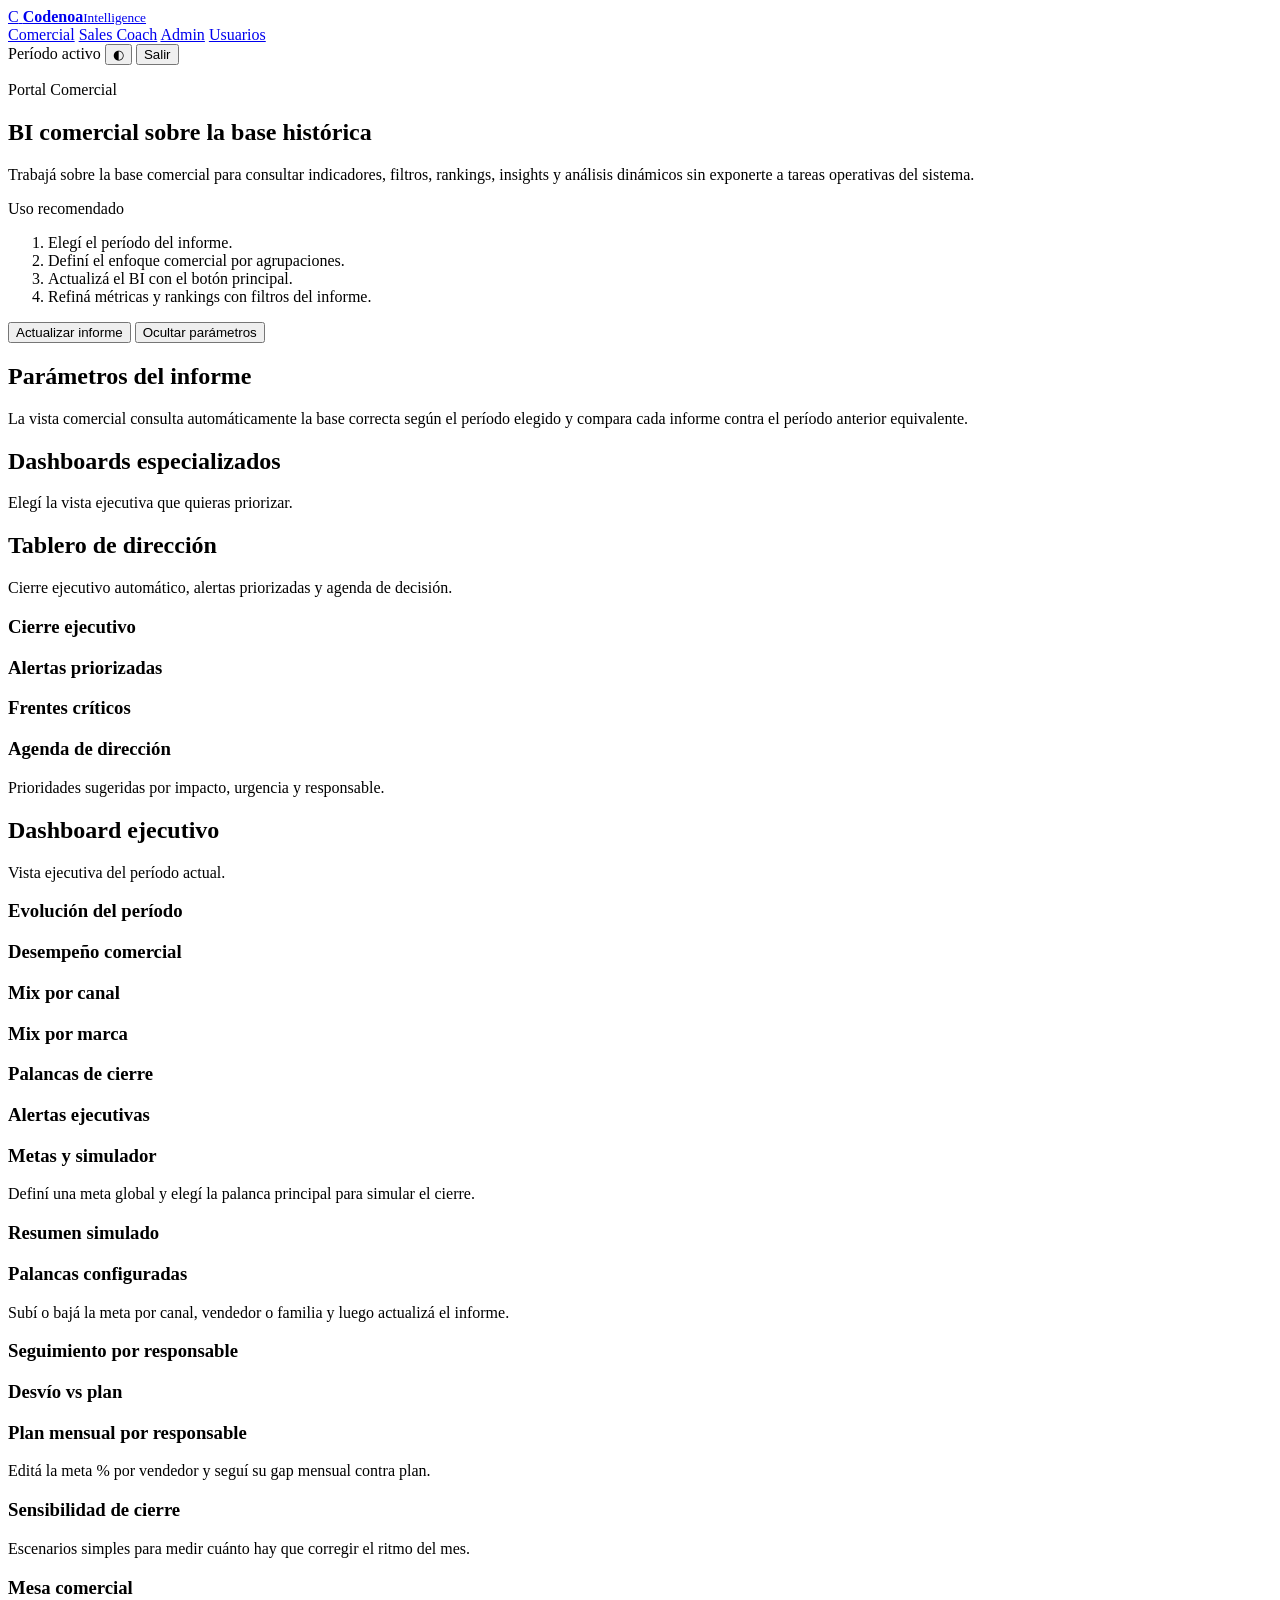
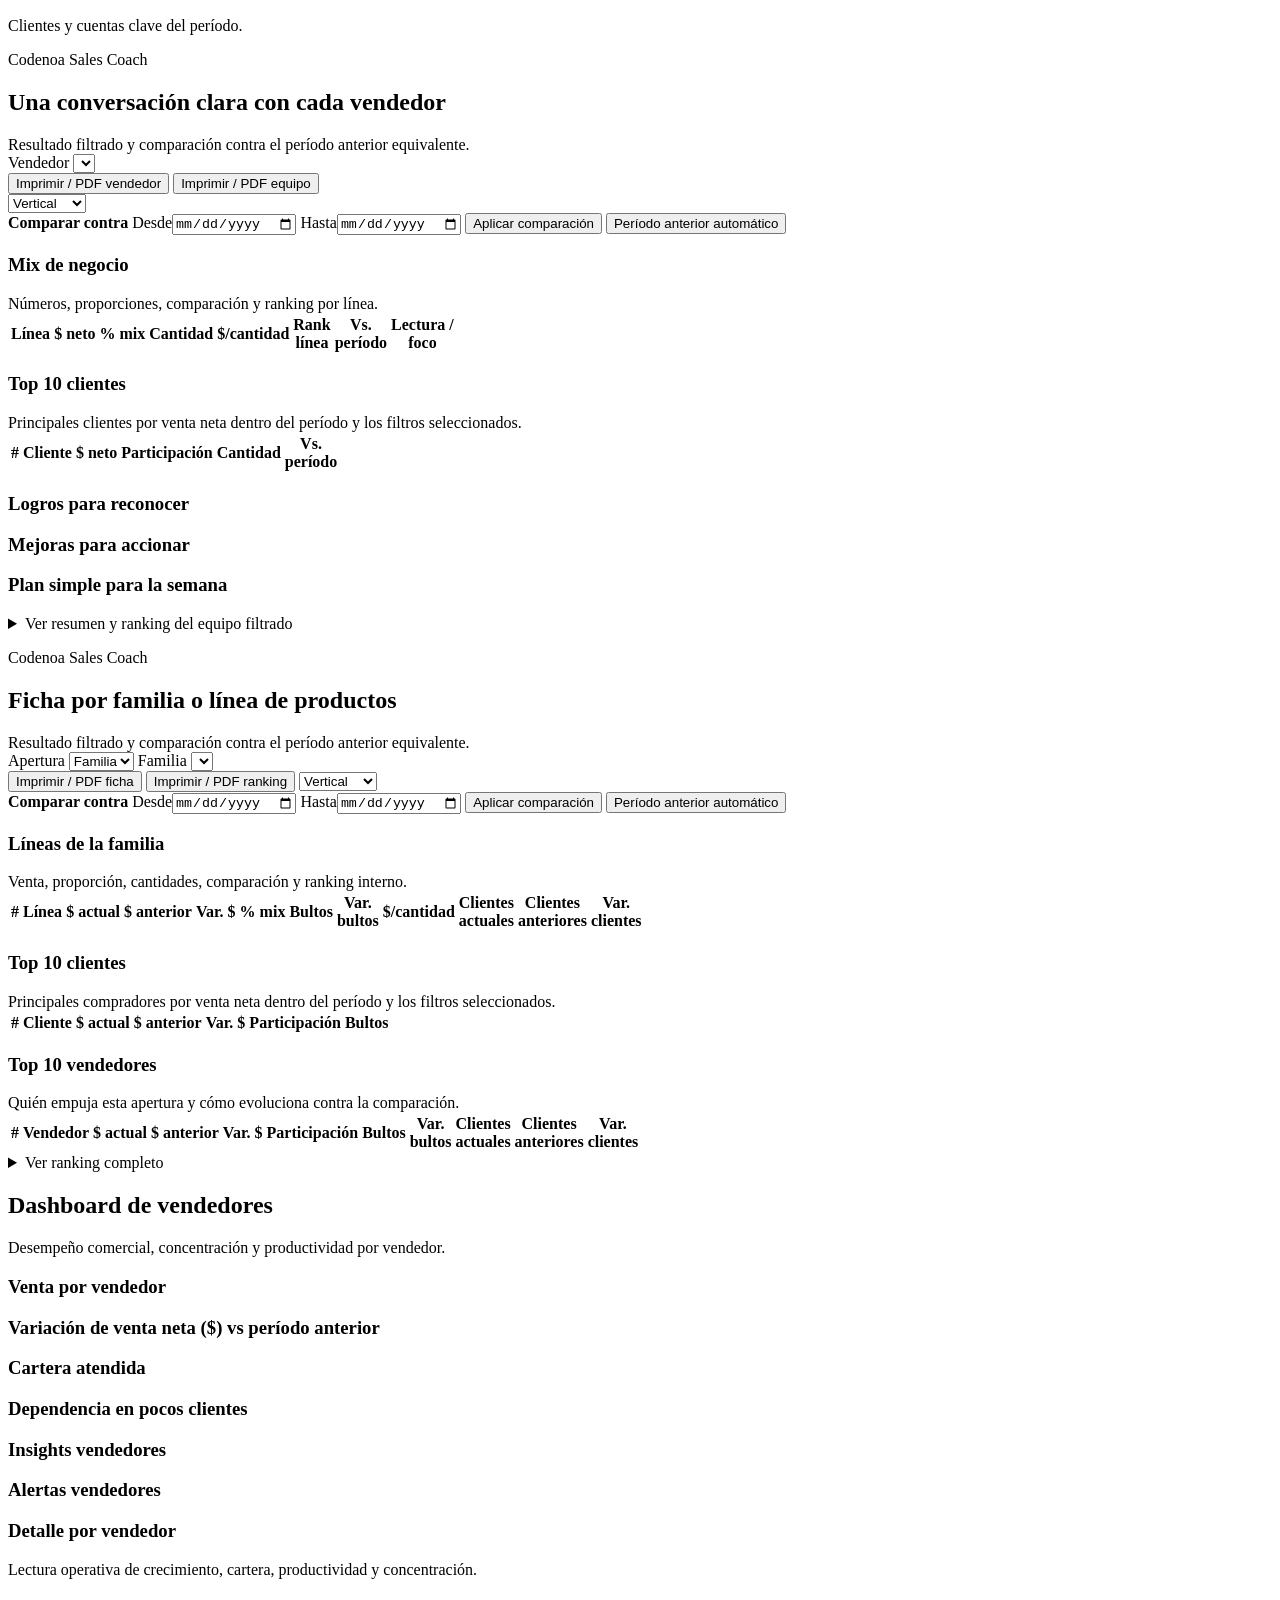
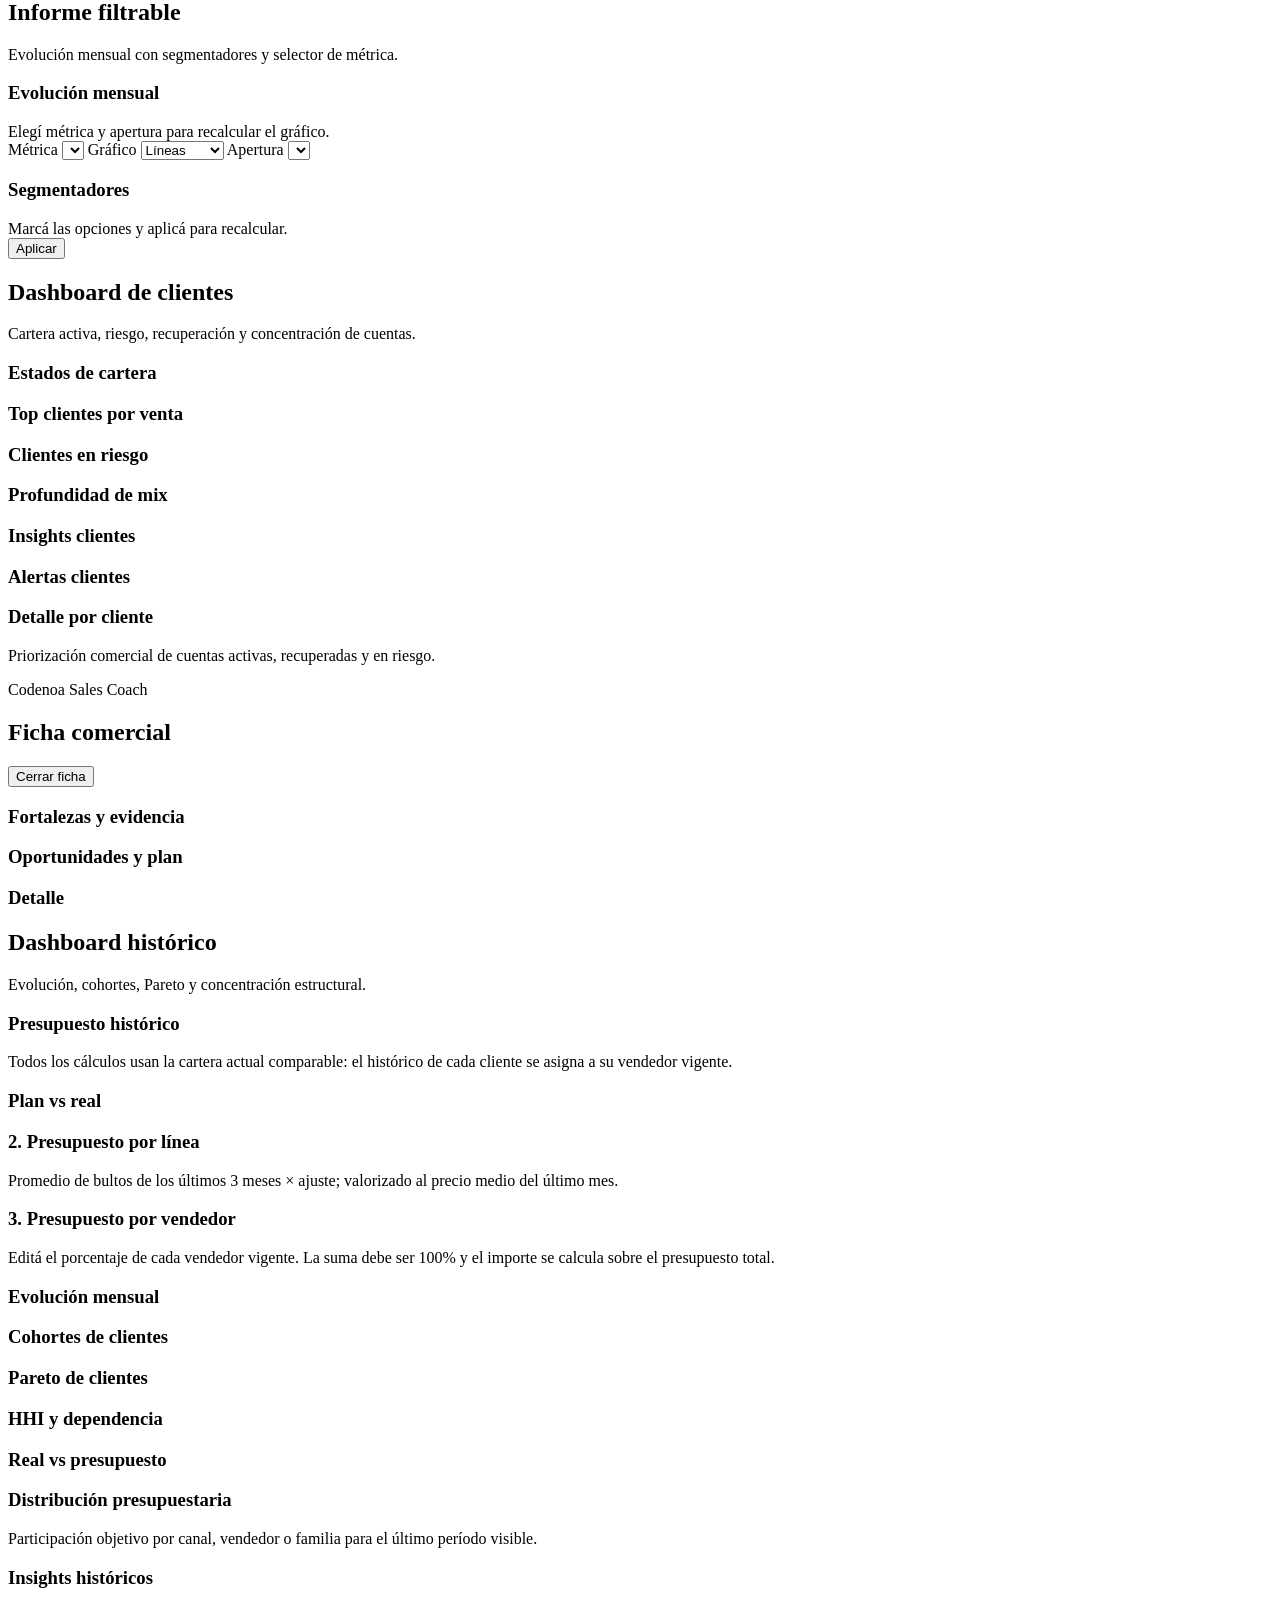
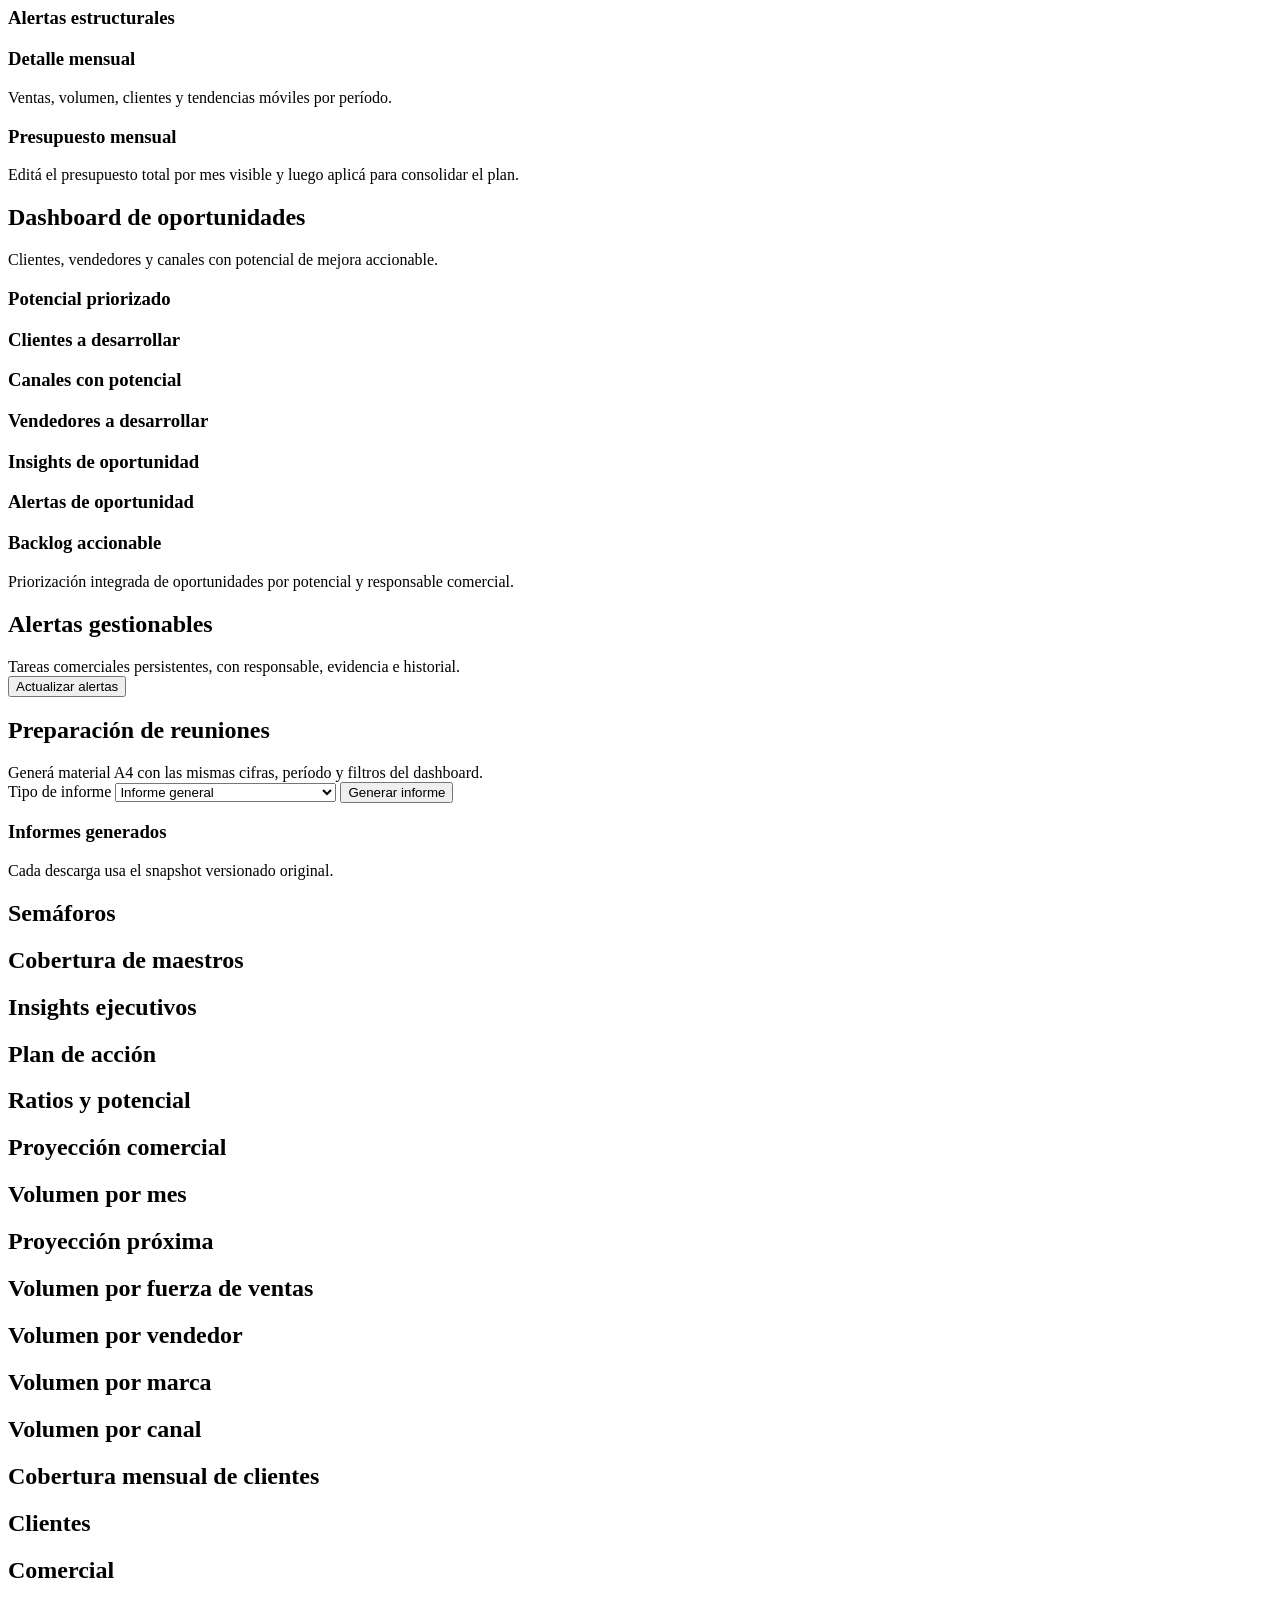
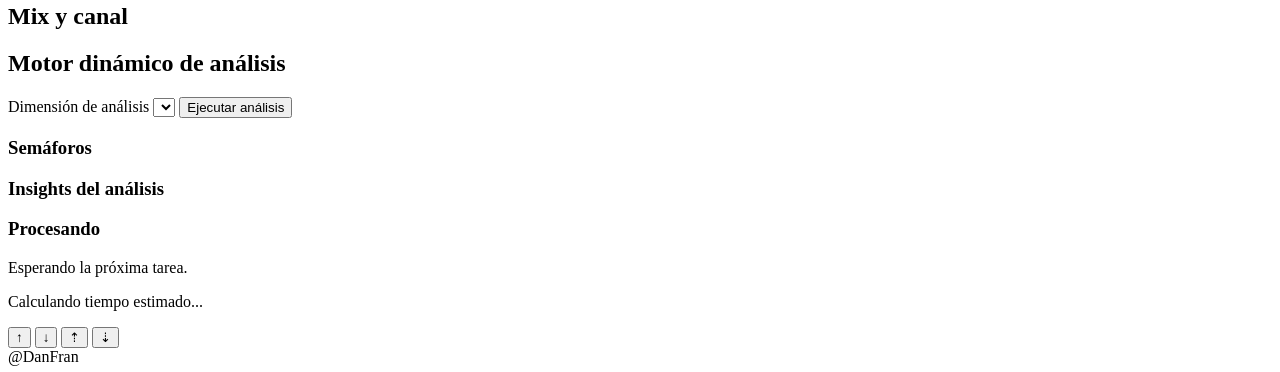
==== commit 9682b7ea: "Ficha de producto y objetivos por estructura comercial - Dashboard "Ficha producto": ficha por famil" ====
--- a/static/index.html
+++ b/static/index.html
@@ -232,6 +232,10 @@
                 <button id="printSellerBrief" type="button">Imprimir / PDF vendedor</button>
                 <button id="printTeamBrief" type="button">Imprimir / PDF equipo</button>
               </div>
+                <select class="print-orientation" aria-label="Orientación de impresión">
+                  <option value="portrait">Vertical</option>
+                  <option value="landscape">Apaisada</option>
+                </select>
             </div>
           </div>
 
@@ -262,9 +266,9 @@
                     <th>% mix</th>
                     <th>Cantidad</th>
                     <th>$/cantidad</th>
-                    <th>Rank línea</th>
-                    <th>Vs. período</th>
-                    <th>Lectura / foco</th>
+                    <th>Rank<br>línea</th>
+                    <th>Vs.<br>período</th>
+                    <th>Lectura /<br>foco</th>
                   </tr>
                 </thead>
                 <tbody id="sellerBriefMix"></tbody>
@@ -286,7 +290,7 @@
                     <th>$ neto</th>
                     <th>Participación</th>
                     <th>Cantidad</th>
-                    <th>Vs. período</th>
+                    <th>Vs.<br>período</th>
                   </tr>
                 </thead>
                 <tbody id="sellerBriefTopClients"></tbody>
@@ -316,7 +320,7 @@
             <div class="coach-table-wrap">
               <table class="coach-mix-table">
                 <thead>
-                  <tr><th>#</th><th>Vendedor</th><th>$ actual</th><th>$ anterior</th><th>Var. $</th><th>Bultos actuales</th><th>Bultos anteriores</th><th>Var. bultos</th><th>Participación</th></tr>
+                  <tr><th>#</th><th>Vendedor</th><th>$ actual</th><th>$&nbsp;anterior</th><th>Var. $</th><th>Bultos<br>actuales</th><th>Bultos<br>anteriores</th><th>Var.<br>bultos</th><th>Participación</th></tr>
                 </thead>
                 <tbody id="sellerBriefRanking"></tbody>
               </table>
@@ -325,6 +329,120 @@
         </section>
 
         <section class="panel inner-panel dashboard-panel hidden" data-dashboard-panel="sellers">
+        <section class="panel inner-panel dashboard-panel coach-brief hidden" data-dashboard-panel="products">
+          <div class="coach-brief-hero">
+            <div>
+              <p class="eyebrow">Codenoa Sales Coach</p>
+              <h2 id="productBriefTitle">Ficha por familia o línea de productos</h2>
+              <div class="muted" id="productBriefPeriod">Resultado filtrado y comparación contra el período anterior equivalente.</div>
+            </div>
+            <div class="coach-hero-actions">
+              <label class="coach-seller-picker">
+                <span>Apertura</span>
+                <select id="productBriefDimension">
+                  <option value="families">Familia</option>
+                  <option value="lines">Línea</option>
+                </select>
+              </label>
+              <label class="coach-seller-picker">
+                <span id="productBriefSelectLabel">Familia</span>
+                <select id="productBriefSelect"></select>
+              </label>
+              <div class="coach-print-actions">
+                <button id="printProductBrief" type="button">Imprimir / PDF ficha</button>
+                <button id="printProductRanking" type="button">Imprimir / PDF ranking</button>
+                <select class="print-orientation" aria-label="Orientación de impresión">
+                  <option value="portrait">Vertical</option>
+                  <option value="landscape">Apaisada</option>
+                </select>
+              </div>
+            </div>
+          </div>
+
+          <div class="coach-comparison-bar">
+            <strong>Comparar contra</strong>
+            <label><span>Desde</span><input id="productBriefComparisonFrom" type="date"></label>
+            <label><span>Hasta</span><input id="productBriefComparisonTo" type="date"></label>
+            <button id="productBriefCompareButton" type="button">Aplicar comparación</button>
+            <button id="productBriefComparePrevious" type="button" class="secondary">Período anterior automático</button>
+          </div>
+
+          <div class="coach-individual-sheet">
+            <div id="productBriefKpis" class="coach-kpi-grid"></div>
+
+            <div class="coach-section-heading">
+              <div>
+                <h3 id="productBriefMixTitle">Líneas de la familia</h3>
+                <div class="muted">Venta, proporción, cantidades, comparación y ranking interno.</div>
+              </div>
+            </div>
+            <div class="coach-table-wrap">
+              <table class="coach-mix-table">
+                <thead>
+                  <tr>
+                    <th>#</th>
+                    <th id="productBriefMixColumn">Línea</th>
+                    <th>$ actual</th>
+                    <th>$&nbsp;anterior</th>
+                    <th>Var. $</th>
+                    <th>% mix</th>
+                    <th>Bultos</th>
+                    <th>Var.<br>bultos</th>
+                    <th>$/cantidad</th>
+                    <th>Clientes<br>actuales</th>
+                    <th>Clientes<br>anteriores</th>
+                    <th>Var.<br>clientes</th>
+                  </tr>
+                </thead>
+                <tbody id="productBriefMix"></tbody>
+              </table>
+            </div>
+
+            <div class="coach-section-heading coach-client-heading">
+              <div>
+                <h3>Top 10 clientes</h3>
+                <div class="muted">Principales compradores por venta neta dentro del período y los filtros seleccionados.</div>
+              </div>
+            </div>
+            <div class="coach-table-wrap">
+              <table class="coach-mix-table">
+                <thead>
+                  <tr><th>#</th><th>Cliente</th><th>$ actual</th><th>$&nbsp;anterior</th><th>Var. $</th><th>Participación</th><th>Bultos</th></tr>
+                </thead>
+                <tbody id="productBriefTopClients"></tbody>
+              </table>
+            </div>
+
+            <div class="coach-section-heading coach-client-heading">
+              <div>
+                <h3>Top 10 vendedores</h3>
+                <div class="muted">Quién empuja esta apertura y cómo evoluciona contra la comparación.</div>
+              </div>
+            </div>
+            <div class="coach-table-wrap">
+              <table class="coach-mix-table">
+                <thead>
+                  <tr><th>#</th><th>Vendedor</th><th>$ actual</th><th>$&nbsp;anterior</th><th>Var. $</th><th>Participación</th><th>Bultos</th><th>Var.<br>bultos</th><th>Clientes<br>actuales</th><th>Clientes<br>anteriores</th><th>Var.<br>clientes</th></tr>
+                </thead>
+                <tbody id="productBriefTopSellers"></tbody>
+              </table>
+            </div>
+          </div>
+
+          <details class="coach-team-details">
+            <summary id="productBriefRankingSummary">Ver ranking completo</summary>
+            <div id="productBriefTeamKpis" class="coach-kpi-grid compact"></div>
+            <div class="coach-table-wrap">
+              <table class="coach-mix-table">
+                <thead>
+                  <tr><th>#</th><th id="productBriefRankingColumn">Familia</th><th>$ actual</th><th>$&nbsp;anterior</th><th>Var. $</th><th>Bultos<br>actuales</th><th>Bultos<br>anteriores</th><th>Var.<br>bultos</th><th>Participación</th><th>Clientes<br>actuales</th><th>Clientes<br>anteriores</th><th>Var.<br>clientes</th></tr>
+                </thead>
+                <tbody id="productBriefRanking"></tbody>
+              </table>
+            </div>
+          </details>
+        </section>
+
           <div class="subpanel-header">
             <div>
               <h2>Dashboard de vendedores</h2>
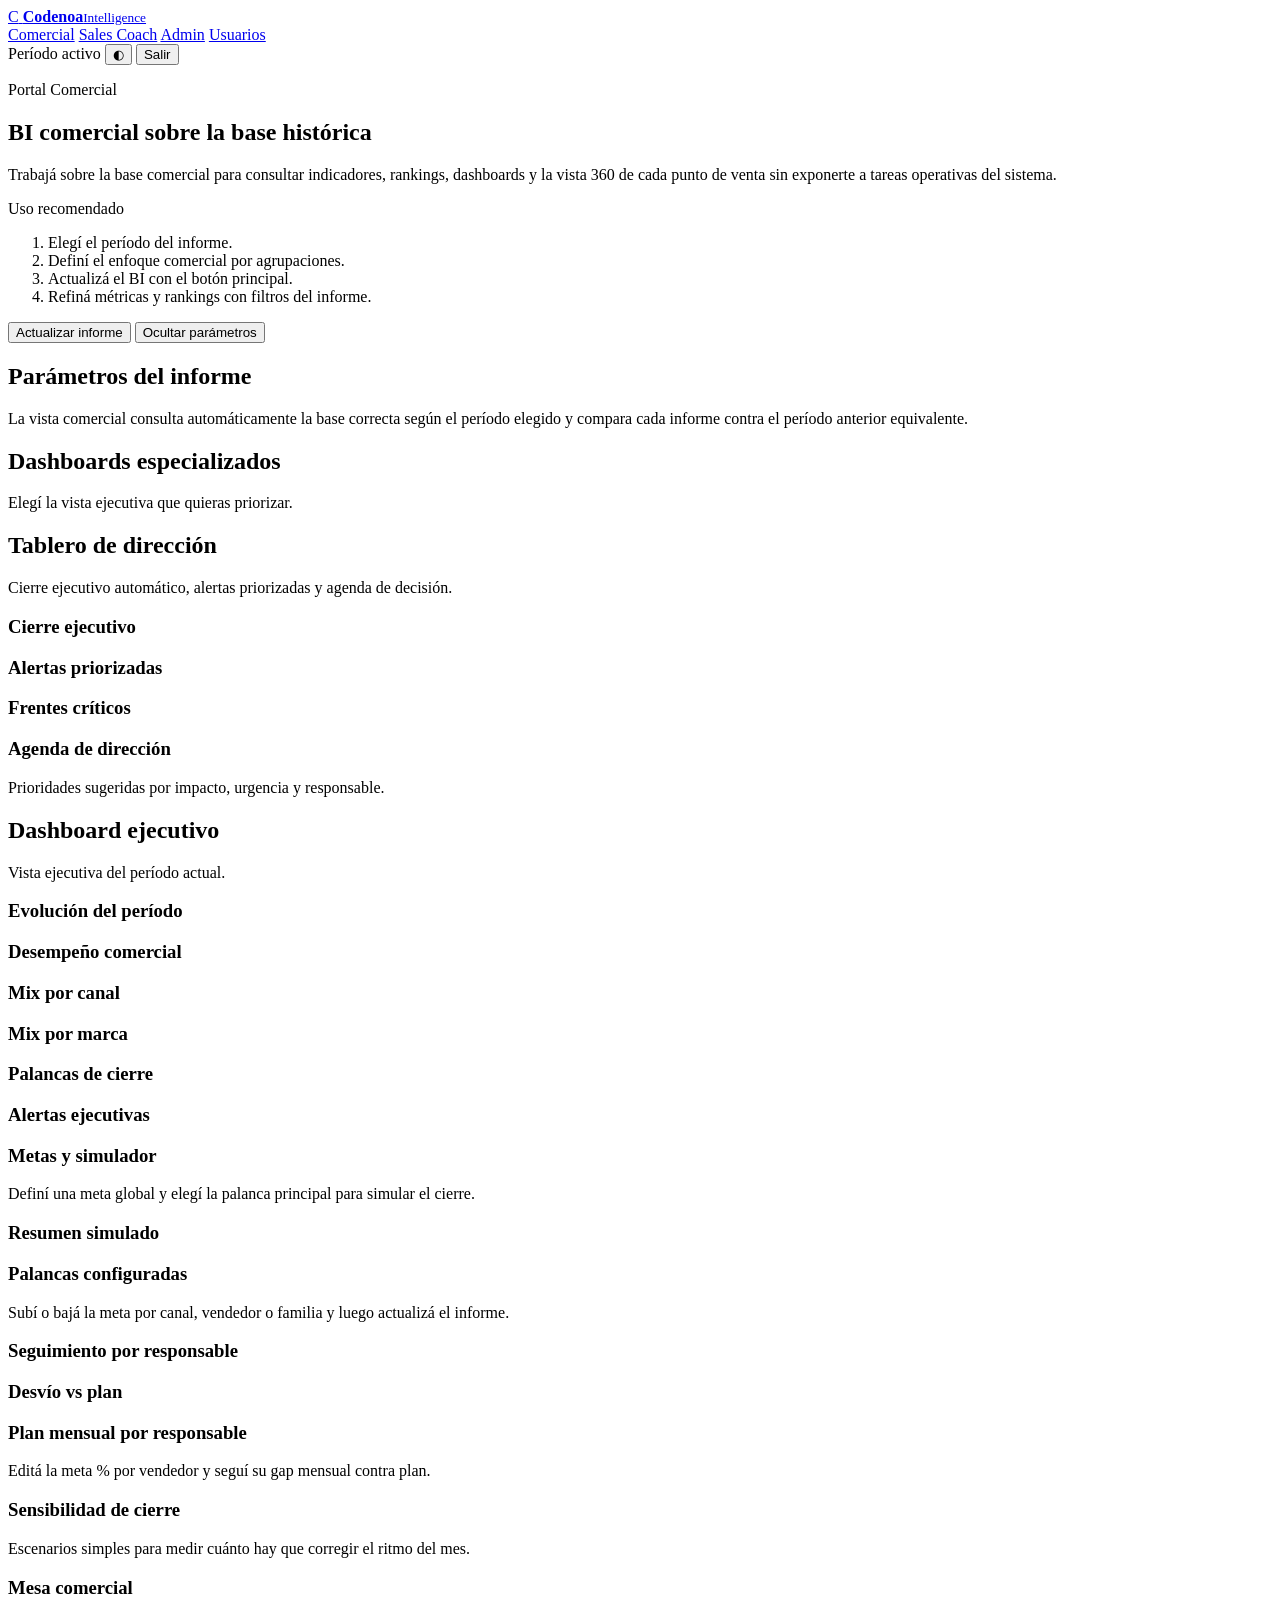
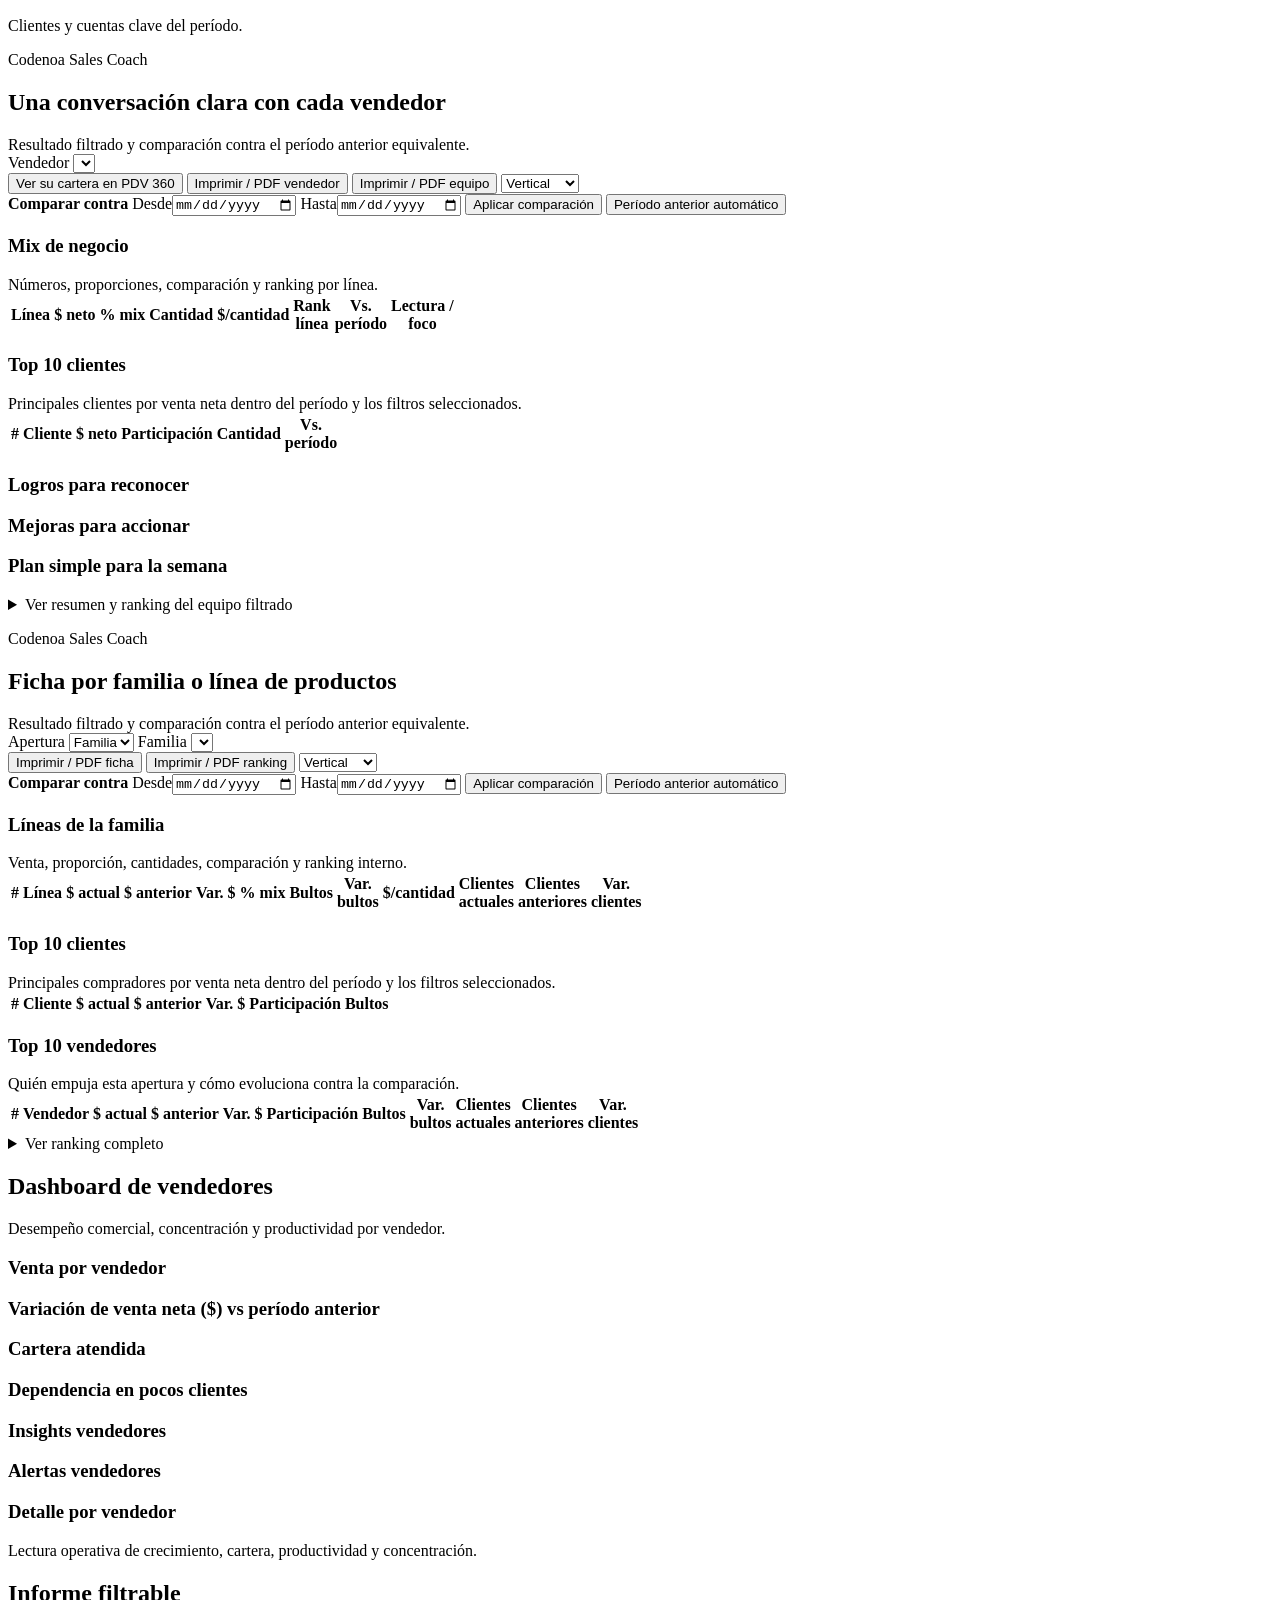
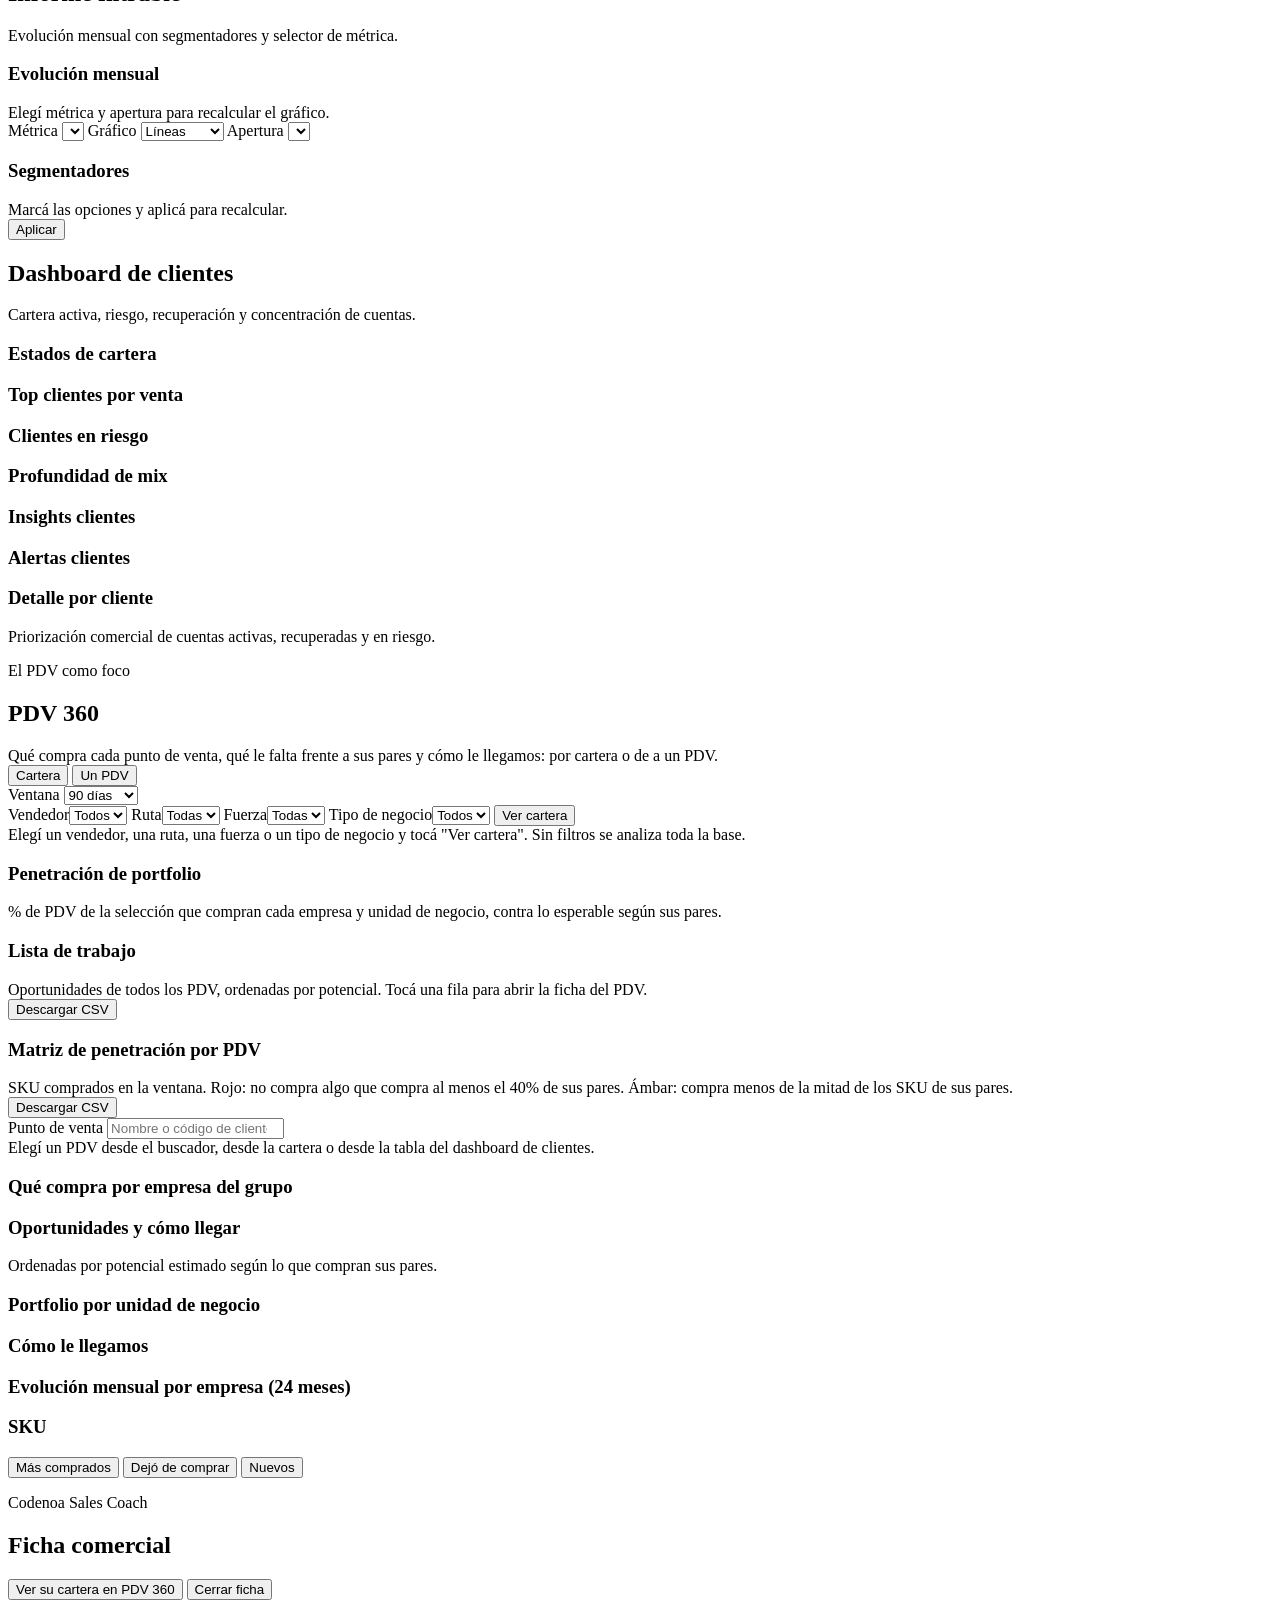
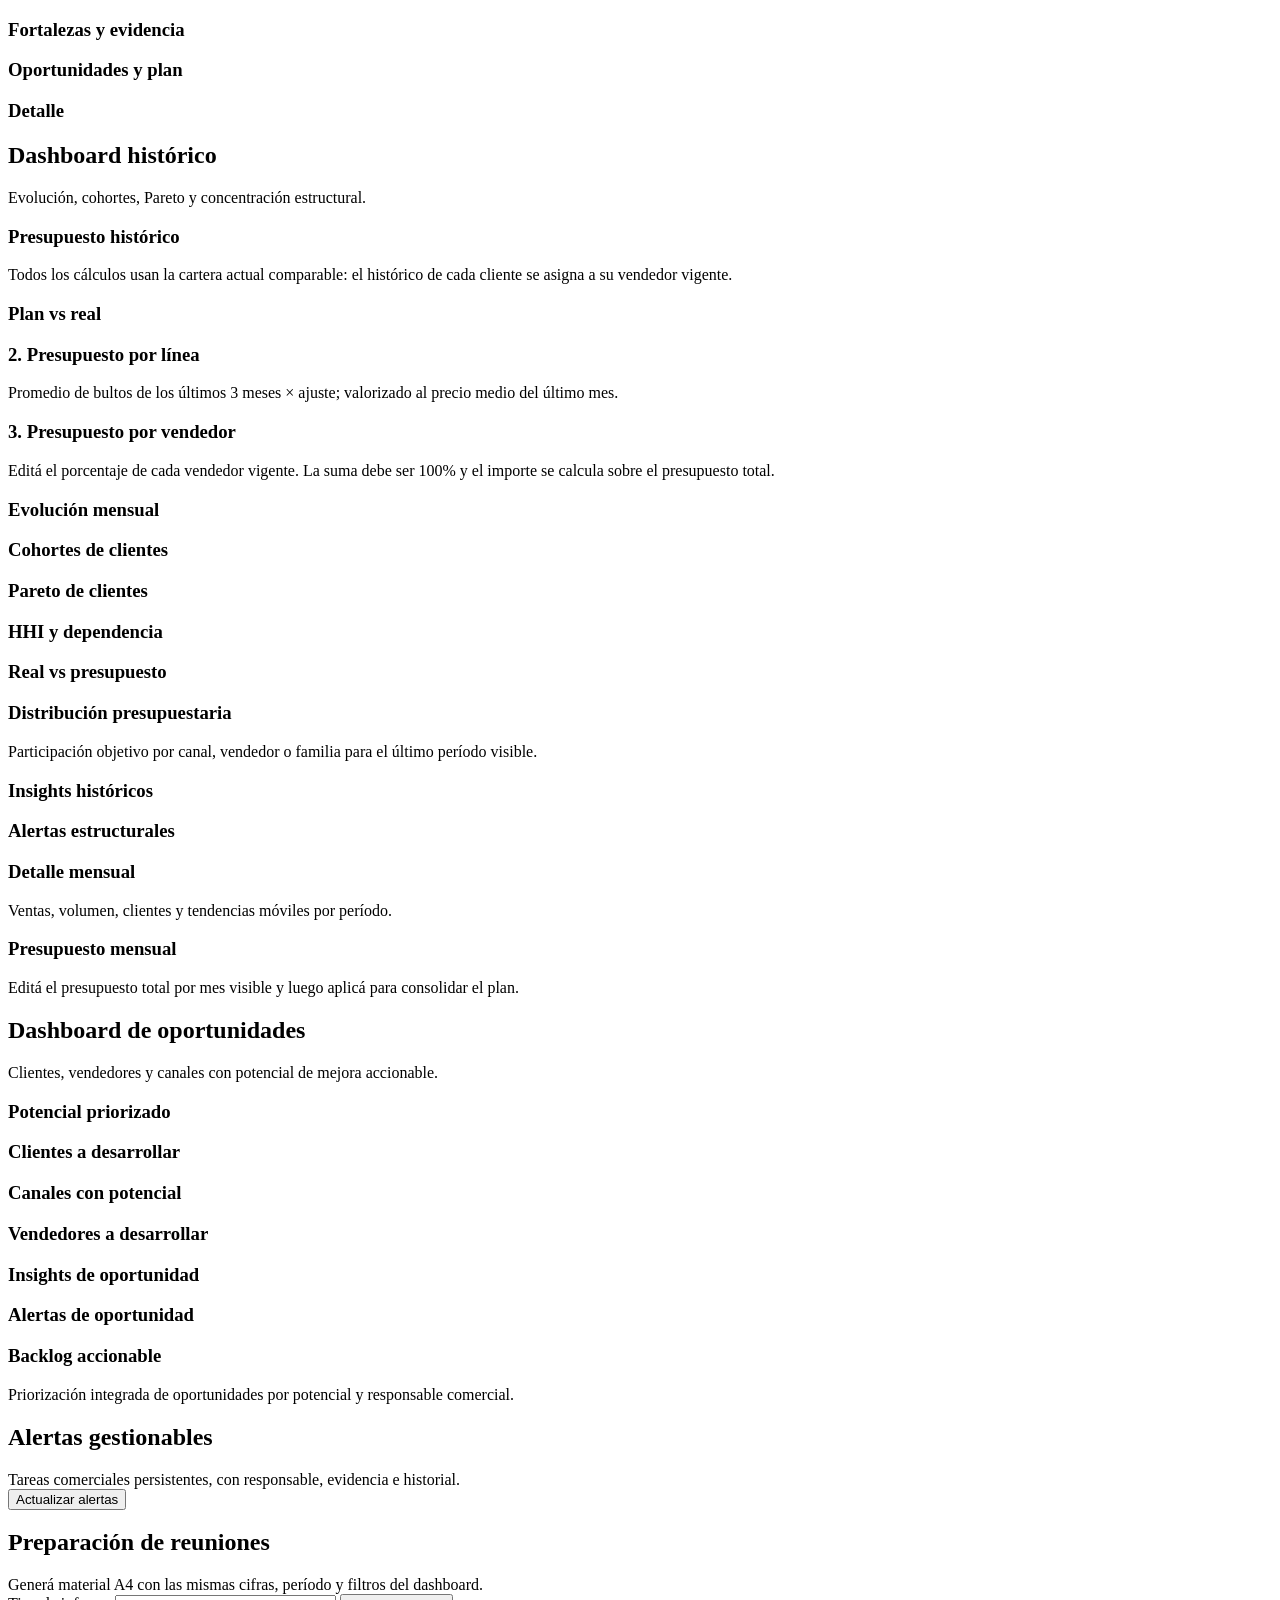
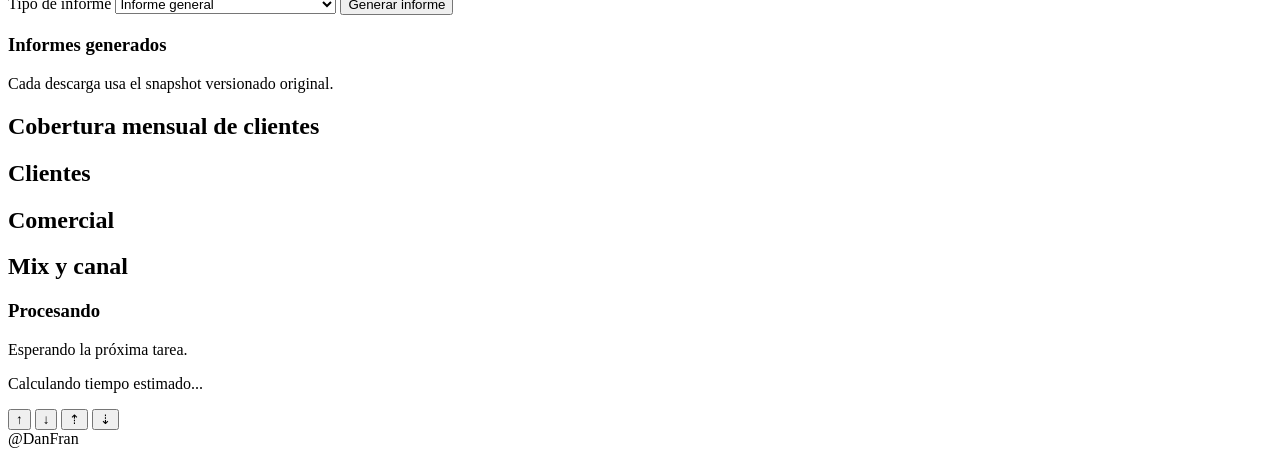
==== commit af0b1d19: "PDV 360 (ficha y cartera) y separación Comercial / Sales Coach PDV 360 (Comercial): - Ficha de un PD" ====
--- a/static/index.html
+++ b/static/index.html
@@ -32,7 +32,7 @@
         <div>
           <p class="eyebrow">Portal Comercial</p>
           <h1>BI comercial sobre la base histórica</h1>
-          <p class="lead">Trabajá sobre la base comercial para consultar indicadores, filtros, rankings, insights y análisis dinámicos sin exponerte a tareas operativas del sistema.</p>
+          <p class="lead">Trabajá sobre la base comercial para consultar indicadores, rankings, dashboards y la vista 360 de cada punto de venta sin exponerte a tareas operativas del sistema.</p>
         </div>
         <div class="hero-note">
           <p>Uso recomendado</p>
@@ -229,13 +229,14 @@
                 <select id="sellerBriefSelect"></select>
               </label>
               <div class="coach-print-actions">
+                <button id="openSellerPortfolio" type="button">Ver su cartera en PDV 360</button>
                 <button id="printSellerBrief" type="button">Imprimir / PDF vendedor</button>
                 <button id="printTeamBrief" type="button">Imprimir / PDF equipo</button>
-              </div>
                 <select class="print-orientation" aria-label="Orientación de impresión">
                   <option value="portrait">Vertical</option>
                   <option value="landscape">Apaisada</option>
                 </select>
+              </div>
             </div>
           </div>
 
@@ -328,7 +329,6 @@
           </details>
         </section>
 
-        <section class="panel inner-panel dashboard-panel hidden" data-dashboard-panel="sellers">
         <section class="panel inner-panel dashboard-panel coach-brief hidden" data-dashboard-panel="products">
           <div class="coach-brief-hero">
             <div>
@@ -443,6 +443,7 @@
           </details>
         </section>
 
+        <section class="panel inner-panel dashboard-panel hidden" data-dashboard-panel="sellers">
           <div class="subpanel-header">
             <div>
               <h2>Dashboard de vendedores</h2>
@@ -584,6 +585,136 @@
           </div>
         </section>
 
+        <section class="panel inner-panel dashboard-panel hidden pdv360" data-dashboard-panel="pdv">
+          <div class="subpanel-header">
+            <div>
+              <p class="eyebrow">El PDV como foco</p>
+              <h2 id="pdvTitle">PDV 360</h2>
+              <div class="muted" id="pdvSubtitle">Qué compra cada punto de venta, qué le falta frente a sus pares y cómo le llegamos: por cartera o de a un PDV.</div>
+            </div>
+          </div>
+          <div class="pdv-toolbar">
+            <div class="pdv-tabs" id="pdvModeTabs">
+              <button type="button" class="dashboard-view-chip active" data-pdv-mode="portfolio">Cartera</button>
+              <button type="button" class="dashboard-view-chip" data-pdv-mode="single">Un PDV</button>
+            </div>
+            <label>
+              <span>Ventana</span>
+              <select id="pdvWindowSelect">
+                <option value="30">30 días</option>
+                <option value="60">60 días</option>
+                <option value="90" selected>90 días</option>
+                <option value="180">180 días</option>
+              </select>
+            </label>
+          </div>
+
+          <div id="pdvPortfolio">
+            <div class="pdv-toolbar">
+              <label><span>Vendedor</span><select id="pdvFilterSeller"><option value="">Todos</option></select></label>
+              <label><span>Ruta</span><select id="pdvFilterRoute"><option value="">Todas</option></select></label>
+              <label><span>Fuerza</span><select id="pdvFilterForce"><option value="">Todas</option></select></label>
+              <label><span>Tipo de negocio</span><select id="pdvFilterType"><option value="">Todos</option></select></label>
+              <button type="button" class="primary" id="pdvPortfolioRun">Ver cartera</button>
+            </div>
+            <div id="pdvPortfolioEmpty" class="muted pdv-empty">Elegí un vendedor, una ruta, una fuerza o un tipo de negocio y tocá "Ver cartera". Sin filtros se analiza toda la base.</div>
+            <div id="pdvPortfolioContent" class="hidden">
+              <div id="pdvPortfolioSummary" class="muted"></div>
+              <div id="pdvPortfolioKpis" class="executive-kpis"></div>
+              <div class="panel inner-panel">
+                <div class="subpanel-header">
+                  <div>
+                    <h3>Penetración de portfolio</h3>
+                    <div class="muted">% de PDV de la selección que compran cada empresa y unidad de negocio, contra lo esperable según sus pares.</div>
+                  </div>
+                </div>
+                <div class="two-col">
+                  <div id="pdvPenetrationCompanies"></div>
+                  <div id="pdvPenetrationUnits"></div>
+                </div>
+              </div>
+              <div class="panel inner-panel table-panel">
+                <div class="subpanel-header">
+                  <div>
+                    <h3>Lista de trabajo</h3>
+                    <div class="muted" id="pdvWorklistNote">Oportunidades de todos los PDV, ordenadas por potencial. Tocá una fila para abrir la ficha del PDV.</div>
+                  </div>
+                  <button type="button" id="pdvWorklistDownload">Descargar CSV</button>
+                </div>
+                <div id="pdvWorklistTable" class="tabulator-host"></div>
+              </div>
+              <div class="panel inner-panel table-panel">
+                <div class="subpanel-header">
+                  <div>
+                    <h3>Matriz de penetración por PDV</h3>
+                    <div class="muted" id="pdvMatrixNote">SKU comprados en la ventana. Rojo: no compra algo que compra al menos el 40% de sus pares. Ámbar: compra menos de la mitad de los SKU de sus pares.</div>
+                  </div>
+                  <button type="button" id="pdvMatrixDownload">Descargar CSV</button>
+                </div>
+                <div id="pdvMatrixTable" class="tabulator-host"></div>
+              </div>
+            </div>
+          </div>
+
+          <div id="pdvSingle" class="hidden">
+          <div class="pdv-toolbar">
+            <label class="pdv-search">
+              <span>Punto de venta</span>
+              <input id="pdvSearchInput" type="search" autocomplete="off" placeholder="Nombre o código de cliente">
+              <div id="pdvSearchResults" class="pdv-search-results hidden"></div>
+            </label>
+          </div>
+          <div id="pdvEmpty" class="muted pdv-empty">Elegí un PDV desde el buscador, desde la cartera o desde la tabla del dashboard de clientes.</div>
+          <div id="pdvContent" class="hidden">
+            <div id="pdvIdentity" class="pdv-identity"></div>
+            <div id="pdvKpis" class="executive-kpis"></div>
+            <div class="panel inner-panel">
+              <div class="subpanel-header">
+                <div>
+                  <h3>Qué compra por empresa del grupo</h3>
+                  <div class="muted" id="pdvCompaniesNote"></div>
+                </div>
+              </div>
+              <div id="pdvCompanies" class="pdv-company-grid"></div>
+            </div>
+            <div class="panel inner-panel">
+              <div class="subpanel-header">
+                <div>
+                  <h3>Oportunidades y cómo llegar</h3>
+                  <div class="muted">Ordenadas por potencial estimado según lo que compran sus pares.</div>
+                </div>
+              </div>
+              <div id="pdvOpportunities" class="pdv-opportunities"></div>
+            </div>
+            <div class="two-col dashboard-notes">
+              <div class="panel inner-panel">
+                <h3>Portfolio por unidad de negocio</h3>
+                <div id="pdvUnits" class="pdv-table-wrap"></div>
+              </div>
+              <div class="panel inner-panel">
+                <h3>Cómo le llegamos</h3>
+                <div id="pdvCoverage" class="pdv-table-wrap"></div>
+              </div>
+            </div>
+            <div class="panel inner-panel chart-panel">
+              <h3>Evolución mensual por empresa (24 meses)</h3>
+              <div id="pdvHistoryChart" class="echart-host"></div>
+            </div>
+            <div class="panel inner-panel">
+              <div class="subpanel-header">
+                <div><h3>SKU</h3></div>
+                <div class="pdv-tabs" id="pdvSkuTabs">
+                  <button type="button" class="dashboard-view-chip active" data-pdv-sku="top">Más comprados</button>
+                  <button type="button" class="dashboard-view-chip" data-pdv-sku="lost">Dejó de comprar</button>
+                  <button type="button" class="dashboard-view-chip" data-pdv-sku="new">Nuevos</button>
+                </div>
+              </div>
+              <div id="pdvSkus" class="pdv-table-wrap"></div>
+            </div>
+          </div>
+          </div>
+        </section>
+
         <section id="salesCoachDetailPanel" class="panel inner-panel hidden coach-detail-panel">
           <div class="subpanel-header">
             <div>
@@ -591,7 +722,10 @@
               <h2 id="salesCoachDetailTitle">Ficha comercial</h2>
               <div id="salesCoachDetailSubtitle" class="muted"></div>
             </div>
-            <button id="closeSalesCoachDetail" type="button">Cerrar ficha</button>
+            <div class="coach-print-actions">
+              <button id="salesCoachDetailPortfolio" type="button" class="hidden">Ver su cartera en PDV 360</button>
+              <button id="closeSalesCoachDetail" type="button">Cerrar ficha</button>
+            </div>
           </div>
           <div id="salesCoachDetailKpis" class="executive-kpis"></div>
           <div class="two-col dashboard-notes">
@@ -795,71 +929,14 @@
           </div>
         </section>
 
-        <div class="two-col">
-          <div class="panel inner-panel">
-            <h2>Semáforos</h2>
-            <div id="semaphores"></div>
-          </div>
-          <div class="panel inner-panel">
-            <h2>Cobertura de maestros</h2>
-            <div id="coverageCards" class="insight-list"></div>
-          </div>
-        </div>
-
-        <div class="two-col">
-          <div class="panel inner-panel">
-            <h2>Insights ejecutivos</h2>
-            <div id="insights" class="insight-list"></div>
-          </div>
-          <div class="panel inner-panel">
-            <h2>Plan de acción</h2>
-            <div id="actionPlan" class="insight-list"></div>
-          </div>
-        </div>
-
-        <div class="two-col">
-          <div class="panel inner-panel">
-            <h2 id="ratiosSectionTitle">Ratios y potencial</h2>
-            <div id="ratiosCards" class="insight-list"></div>
-          </div>
-          <div class="panel inner-panel">
-            <h2>Proyección comercial</h2>
-            <div id="forecastCards" class="insight-list"></div>
-          </div>
-        </div>
-
-        <div class="chart-grid">
-          <div class="panel inner-panel">
-            <h2 id="chartSalesByMonthTitle">Volumen por mes</h2>
-            <div id="chartSalesByMonth"></div>
-          </div>
-          <div class="panel inner-panel">
-            <h2 id="chartForecastTitle">Proyección próxima</h2>
-            <div id="chartForecast"></div>
-          </div>
-          <div class="panel inner-panel">
-            <h2 id="chartZoneSalesTitle">Volumen por fuerza de ventas</h2>
-            <div id="chartZoneSales"></div>
-          </div>
-          <div class="panel inner-panel">
-            <h2 id="chartSellerSalesTitle">Volumen por vendedor</h2>
-            <div id="chartSellerSales"></div>
-          </div>
-          <div class="panel inner-panel">
-            <h2 id="chartFamilyMomentumTitle">Volumen por marca</h2>
-            <div id="chartFamilyMomentum"></div>
-          </div>
-          <div class="panel inner-panel">
-            <h2 id="chartCoverageTitle">Volumen por canal</h2>
-            <div id="chartCoverage"></div>
-          </div>
+        <div class="chart-grid" data-workspace-only="bi">
           <div class="panel inner-panel supplier-coverage-panel chart-span-full">
             <h2 id="chartSupplierCoverageTitle">Cobertura mensual de clientes</h2>
             <div id="chartSupplierCoverage"></div>
           </div>
         </div>
 
-        <div class="three-col">
+        <div class="three-col" data-workspace-only="bi">
           <div class="panel inner-panel">
             <h2>Clientes</h2>
             <div id="clientsRankings"></div>
@@ -874,37 +951,6 @@
           </div>
         </div>
 
-        <div class="panel inner-panel dyn-panel">
-          <div class="subpanel-header">
-            <div>
-              <h2>Motor dinámico de análisis</h2>
-              <p class="muted" id="dynSummaryLine"></p>
-            </div>
-          </div>
-          <div id="dynTaskHelp" class="dyn-task-help"></div>
-          <div id="dynTaskSelector" class="dyn-task-selector"></div>
-          <div id="dynComboRow" class="dyn-combo-row hidden">
-            <label>
-              Dimensión de análisis
-              <select id="dynComboSelect"></select>
-            </label>
-            <button id="dynRunBtn" class="primary">Ejecutar análisis</button>
-          </div>
-          <div id="dynResults" class="hidden">
-            <div id="dynKpiCards" class="dyn-kpi-grid"></div>
-            <div class="two-col">
-              <div>
-                <h3>Semáforos</h3>
-                <div id="dynSemaphores"></div>
-              </div>
-              <div>
-                <h3>Insights del análisis</h3>
-                <div id="dynInsightsList" class="insight-list"></div>
-              </div>
-            </div>
-            <div id="dynViz" class="dyn-viz"></div>
-          </div>
-        </div>
       </section>
     </main>
     <div id="progressModal" class="progress-modal hidden" aria-live="polite" aria-hidden="true">
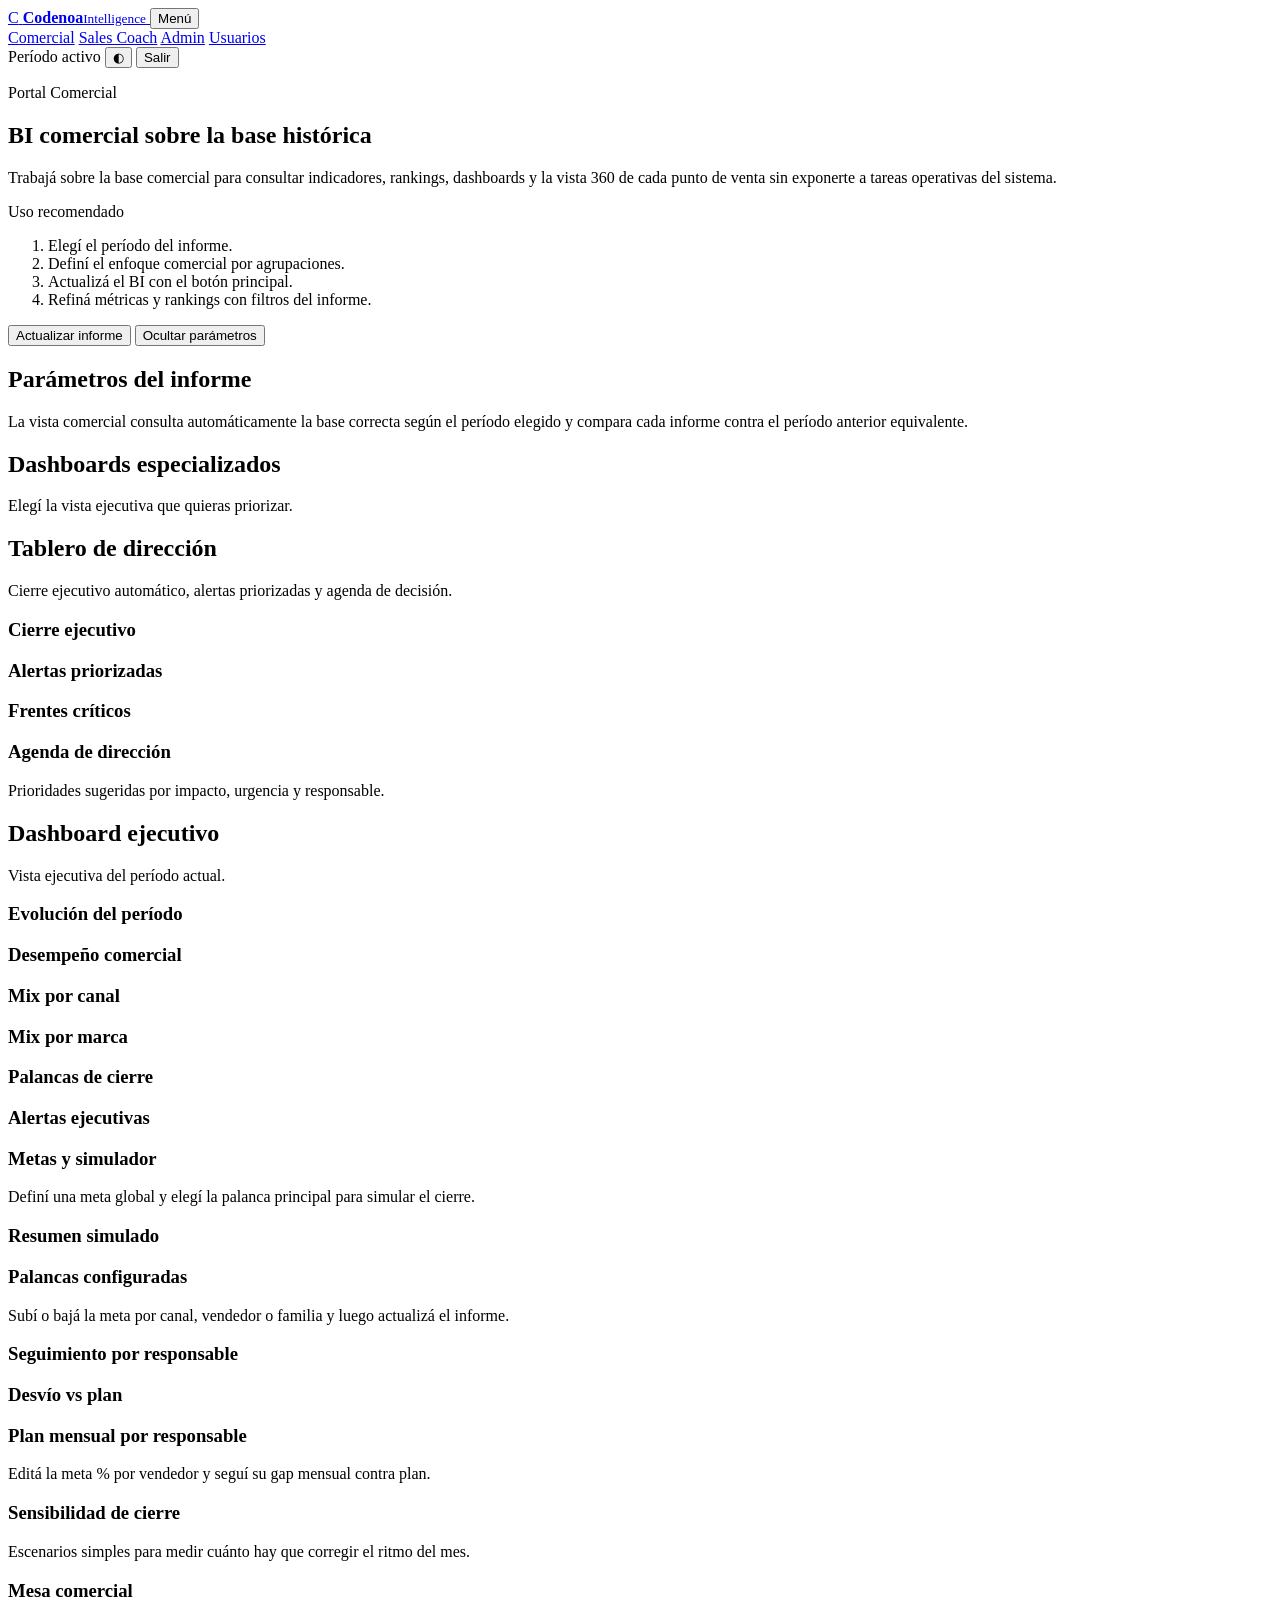
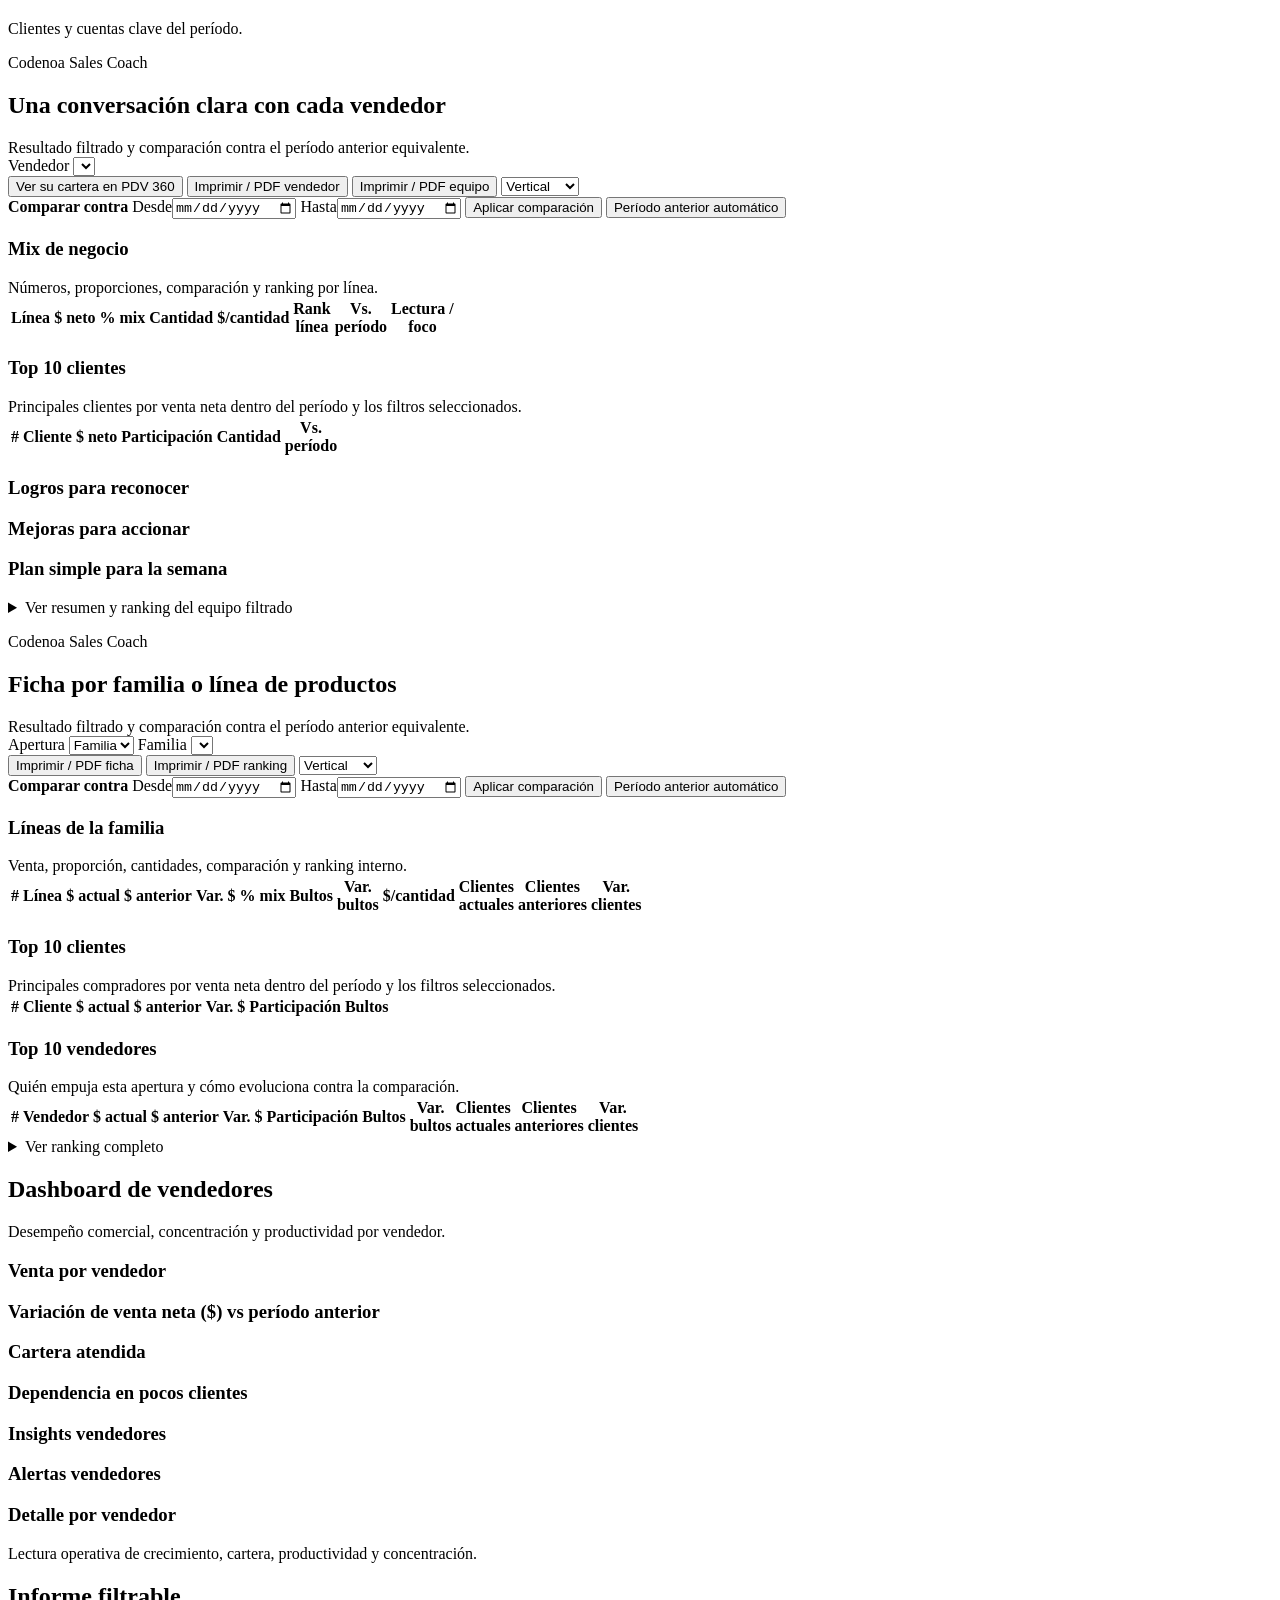
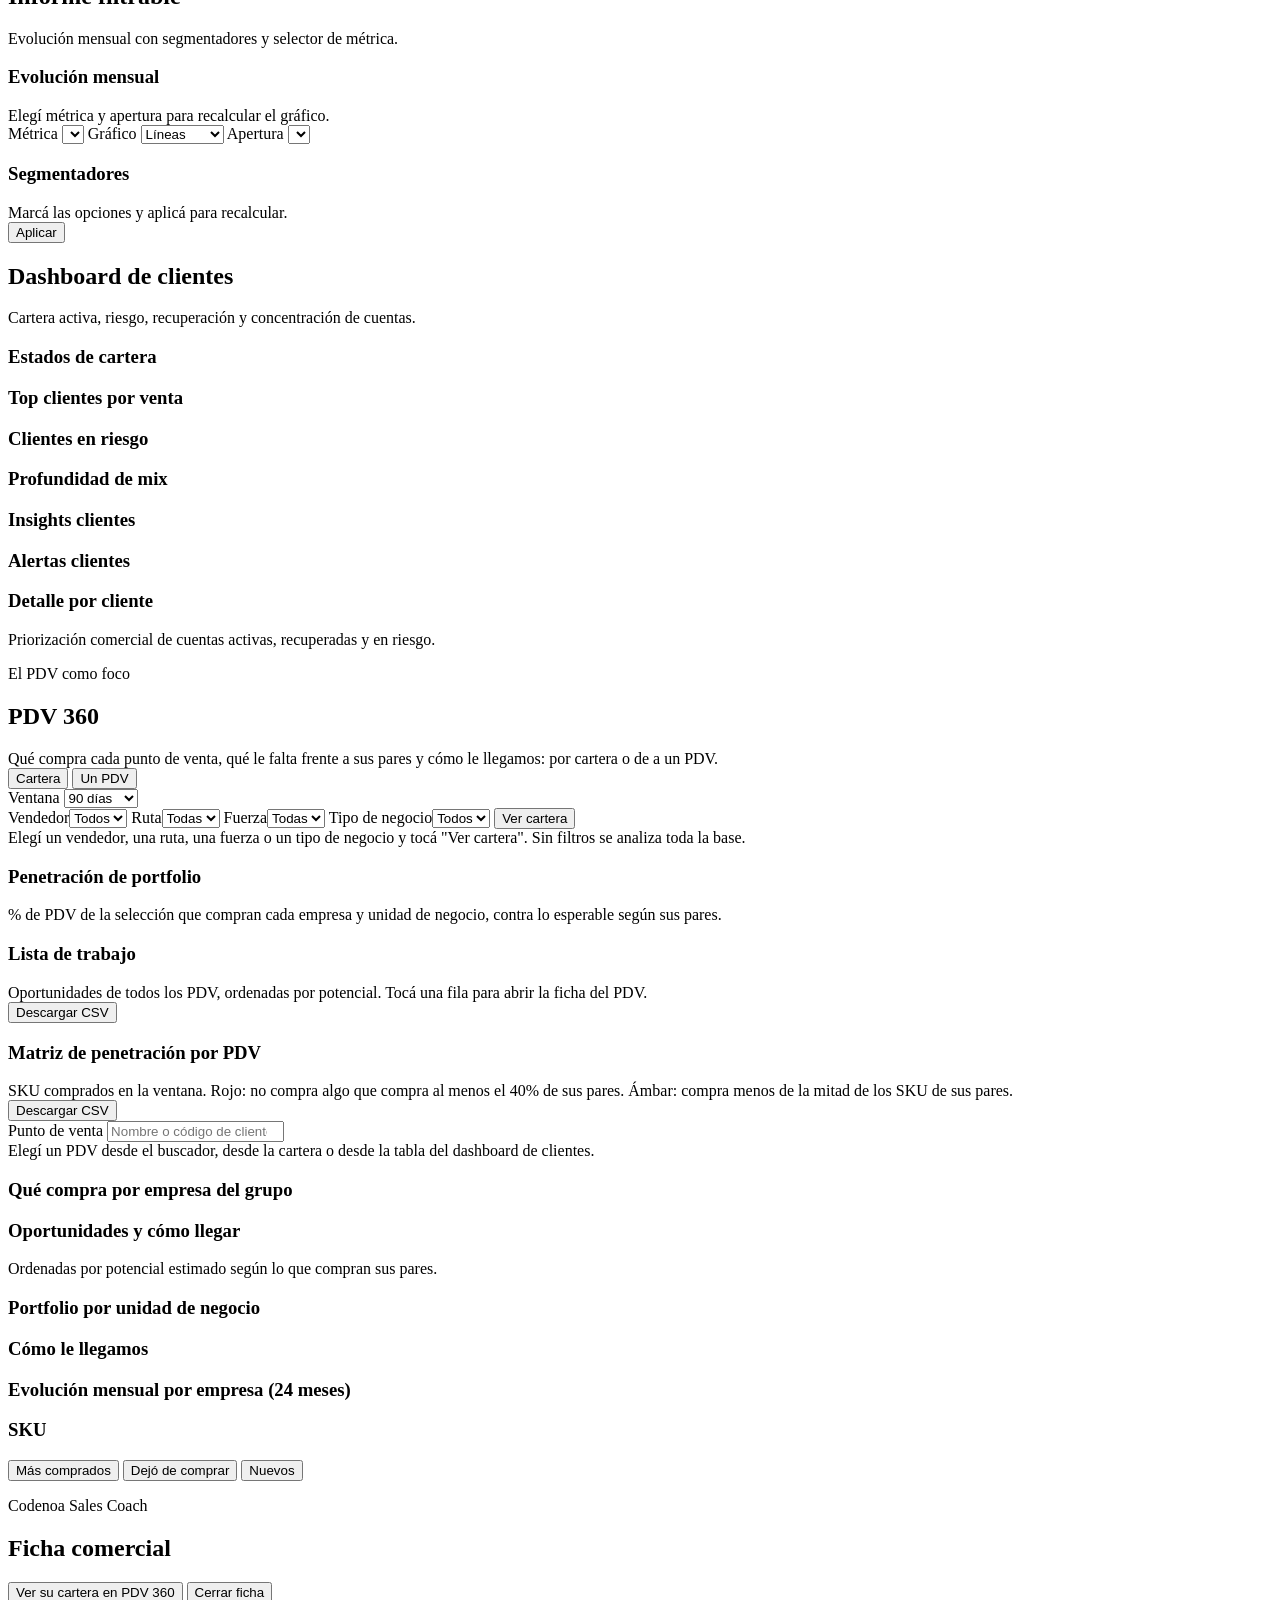
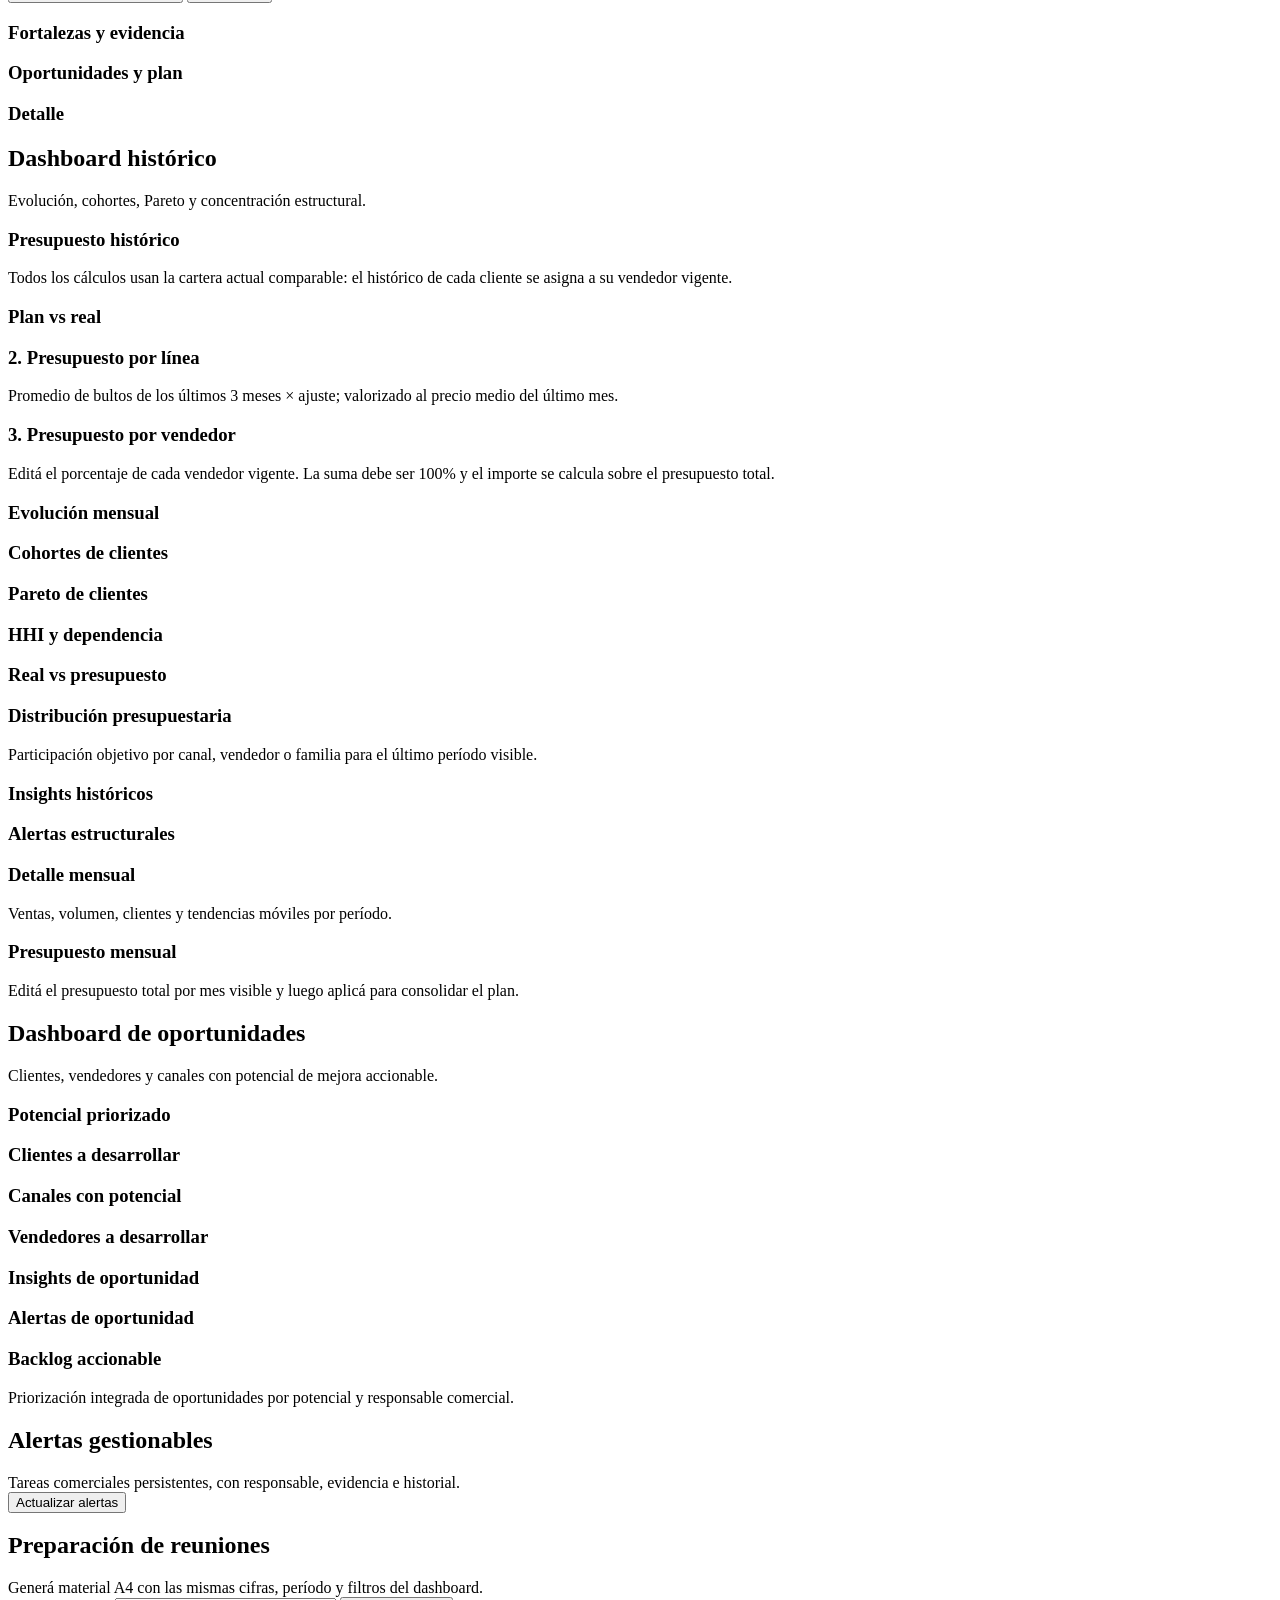
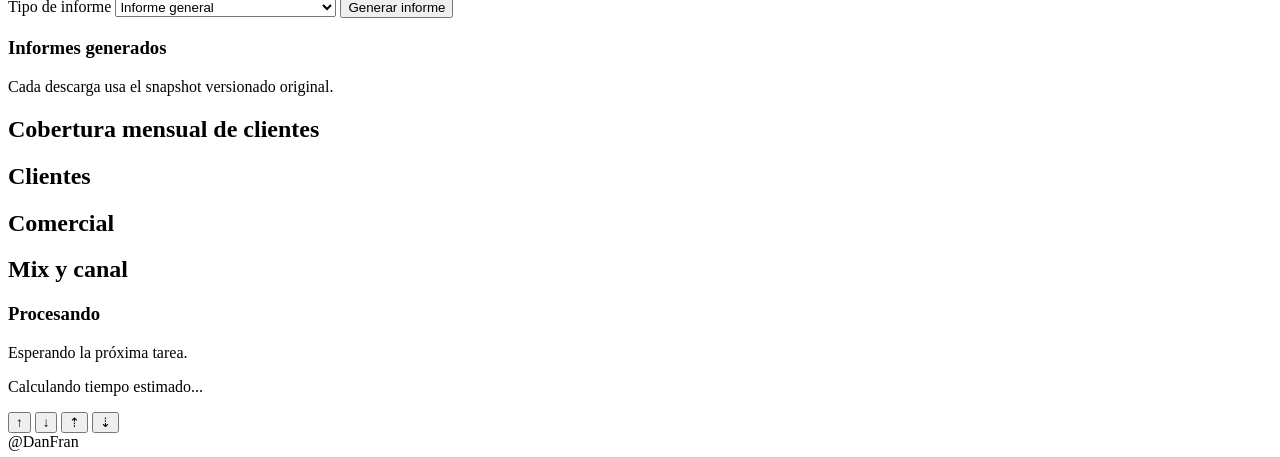
==== commit e6c29e97: "feat: adapt commercial app for mobile and tablet" ====
--- a/static/index.html
+++ b/static/index.html
@@ -14,13 +14,14 @@
           <span class="brand-mark" aria-hidden="true">C</span>
           <span><strong>Codenoa</strong><small>Intelligence</small></span>
         </a>
-        <div class="surface-links">
+        <button id="navigationToggle" class="mobile-menu-toggle" type="button" aria-expanded="false" aria-controls="surfaceLinks surfaceActions">Menú</button>
+        <div id="surfaceLinks" class="surface-links">
           <a class="active" href="/bi">Comercial</a>
           <a href="/sales-coach">Sales Coach</a>
           <a href="/admin">Admin</a>
           <a href="/users">Usuarios</a>
         </div>
-        <div class="surface-actions">
+        <div id="surfaceActions" class="surface-actions">
           <span id="headerPeriod" class="header-period">Período activo</span>
           <button id="themeToggle" class="icon-button" type="button" aria-label="Cambiar modo de color">◐</button>
           <span id="currentUser" class="current-user"></span>
@@ -258,7 +259,7 @@
                 <div class="muted">Números, proporciones, comparación y ranking por línea.</div>
               </div>
             </div>
-            <div class="coach-table-wrap">
+            <div class="coach-table-wrap" tabindex="0" role="region" aria-label="Tabla con desplazamiento horizontal">
               <table class="coach-mix-table">
                 <thead>
                   <tr>
@@ -282,7 +283,7 @@
                 <div class="muted">Principales clientes por venta neta dentro del período y los filtros seleccionados.</div>
               </div>
             </div>
-            <div class="coach-table-wrap">
+            <div class="coach-table-wrap" tabindex="0" role="region" aria-label="Tabla con desplazamiento horizontal">
               <table class="coach-mix-table">
                 <thead>
                   <tr>
@@ -318,7 +319,7 @@
           <details class="coach-team-details">
             <summary>Ver resumen y ranking del equipo filtrado</summary>
             <div id="sellerBriefTeamKpis" class="coach-kpi-grid compact"></div>
-            <div class="coach-table-wrap">
+            <div class="coach-table-wrap" tabindex="0" role="region" aria-label="Tabla con desplazamiento horizontal">
               <table class="coach-mix-table">
                 <thead>
                   <tr><th>#</th><th>Vendedor</th><th>$ actual</th><th>$&nbsp;anterior</th><th>Var. $</th><th>Bultos<br>actuales</th><th>Bultos<br>anteriores</th><th>Var.<br>bultos</th><th>Participación</th></tr>
@@ -376,7 +377,7 @@
                 <div class="muted">Venta, proporción, cantidades, comparación y ranking interno.</div>
               </div>
             </div>
-            <div class="coach-table-wrap">
+            <div class="coach-table-wrap" tabindex="0" role="region" aria-label="Tabla con desplazamiento horizontal">
               <table class="coach-mix-table">
                 <thead>
                   <tr>
@@ -404,7 +405,7 @@
                 <div class="muted">Principales compradores por venta neta dentro del período y los filtros seleccionados.</div>
               </div>
             </div>
-            <div class="coach-table-wrap">
+            <div class="coach-table-wrap" tabindex="0" role="region" aria-label="Tabla con desplazamiento horizontal">
               <table class="coach-mix-table">
                 <thead>
                   <tr><th>#</th><th>Cliente</th><th>$ actual</th><th>$&nbsp;anterior</th><th>Var. $</th><th>Participación</th><th>Bultos</th></tr>
@@ -419,7 +420,7 @@
                 <div class="muted">Quién empuja esta apertura y cómo evoluciona contra la comparación.</div>
               </div>
             </div>
-            <div class="coach-table-wrap">
+            <div class="coach-table-wrap" tabindex="0" role="region" aria-label="Tabla con desplazamiento horizontal">
               <table class="coach-mix-table">
                 <thead>
                   <tr><th>#</th><th>Vendedor</th><th>$ actual</th><th>$&nbsp;anterior</th><th>Var. $</th><th>Participación</th><th>Bultos</th><th>Var.<br>bultos</th><th>Clientes<br>actuales</th><th>Clientes<br>anteriores</th><th>Var.<br>clientes</th></tr>
@@ -432,7 +433,7 @@
           <details class="coach-team-details">
             <summary id="productBriefRankingSummary">Ver ranking completo</summary>
             <div id="productBriefTeamKpis" class="coach-kpi-grid compact"></div>
-            <div class="coach-table-wrap">
+            <div class="coach-table-wrap" tabindex="0" role="region" aria-label="Tabla con desplazamiento horizontal">
               <table class="coach-mix-table">
                 <thead>
                   <tr><th>#</th><th id="productBriefRankingColumn">Familia</th><th>$ actual</th><th>$&nbsp;anterior</th><th>Var. $</th><th>Bultos<br>actuales</th><th>Bultos<br>anteriores</th><th>Var.<br>bultos</th><th>Participación</th><th>Clientes<br>actuales</th><th>Clientes<br>anteriores</th><th>Var.<br>clientes</th></tr>
@@ -689,11 +690,11 @@
             <div class="two-col dashboard-notes">
               <div class="panel inner-panel">
                 <h3>Portfolio por unidad de negocio</h3>
-                <div id="pdvUnits" class="pdv-table-wrap"></div>
+                <div id="pdvUnits" class="pdv-table-wrap" tabindex="0" role="region" aria-label="Tabla con desplazamiento horizontal"></div>
               </div>
               <div class="panel inner-panel">
                 <h3>Cómo le llegamos</h3>
-                <div id="pdvCoverage" class="pdv-table-wrap"></div>
+                <div id="pdvCoverage" class="pdv-table-wrap" tabindex="0" role="region" aria-label="Tabla con desplazamiento horizontal"></div>
               </div>
             </div>
             <div class="panel inner-panel chart-panel">
@@ -709,7 +710,7 @@
                   <button type="button" class="dashboard-view-chip" data-pdv-sku="new">Nuevos</button>
                 </div>
               </div>
-              <div id="pdvSkus" class="pdv-table-wrap"></div>
+              <div id="pdvSkus" class="pdv-table-wrap" tabindex="0" role="region" aria-label="Tabla con desplazamiento horizontal"></div>
             </div>
           </div>
           </div>
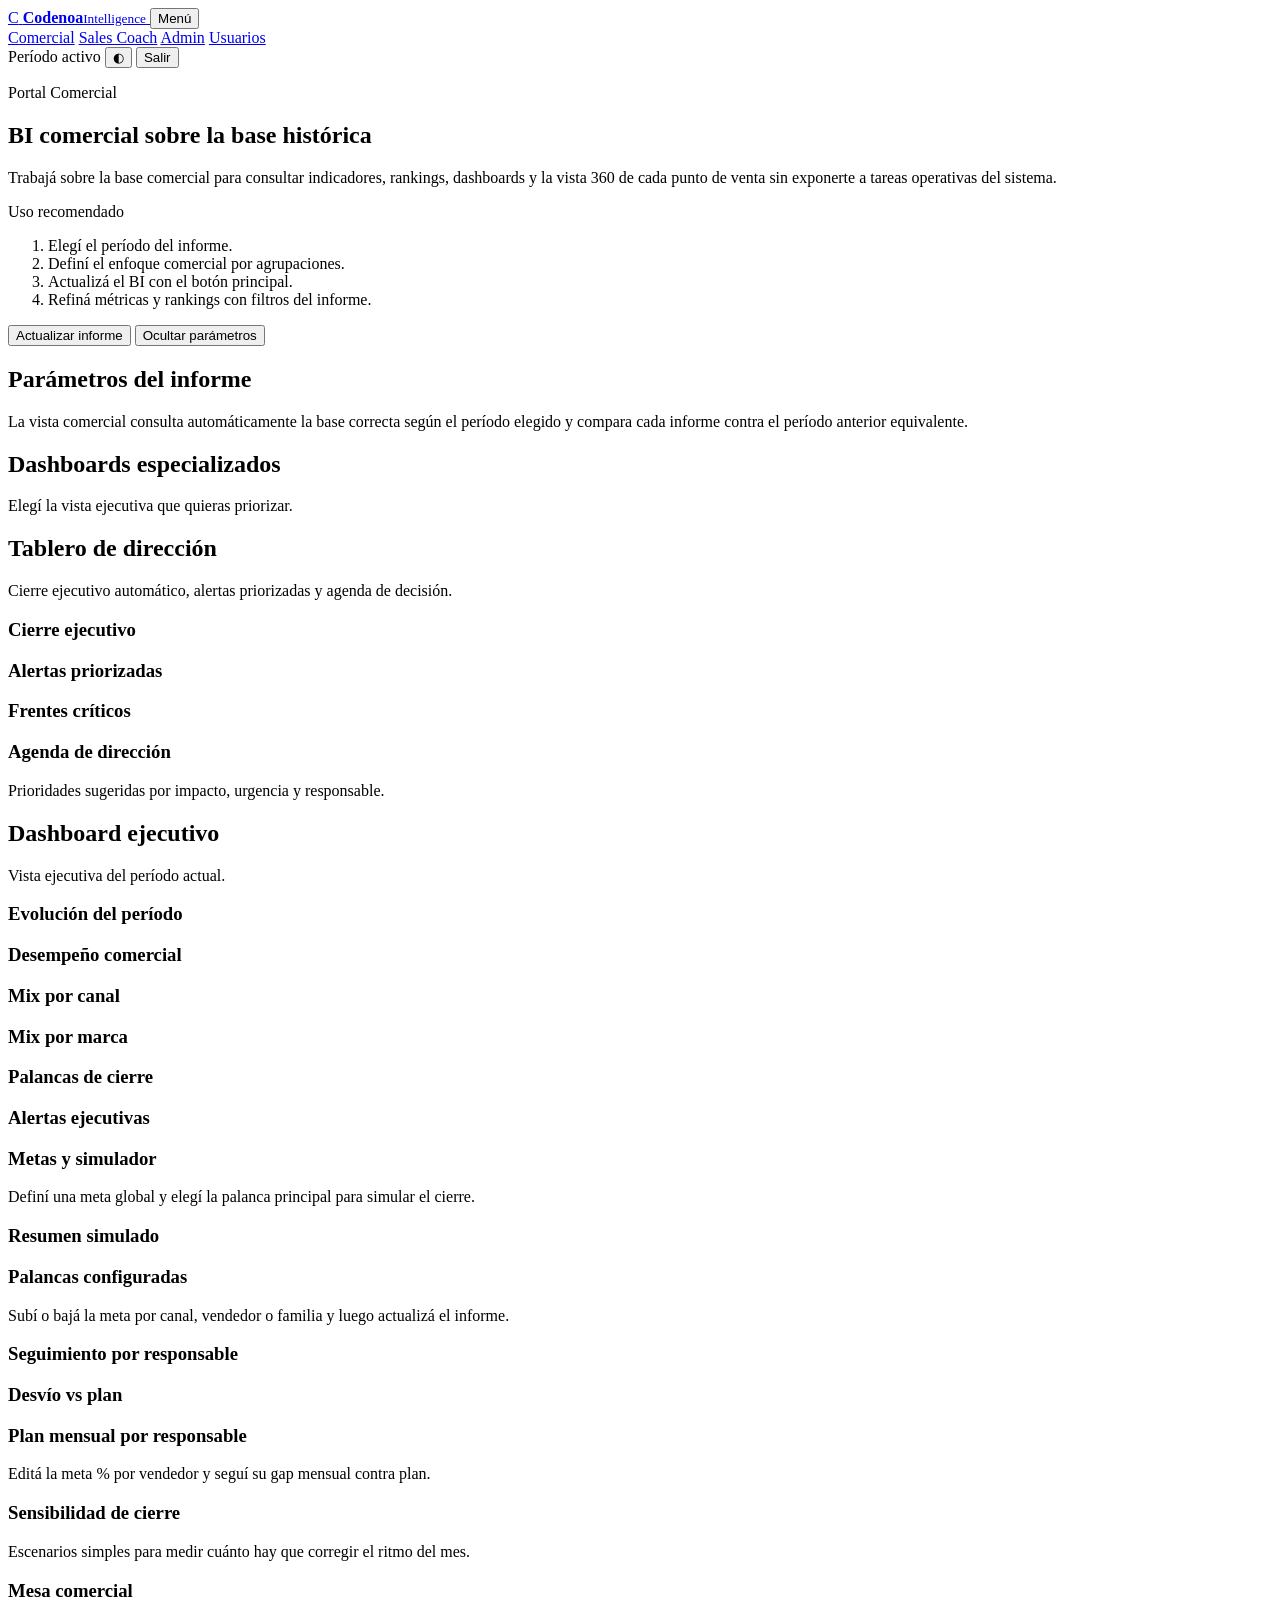
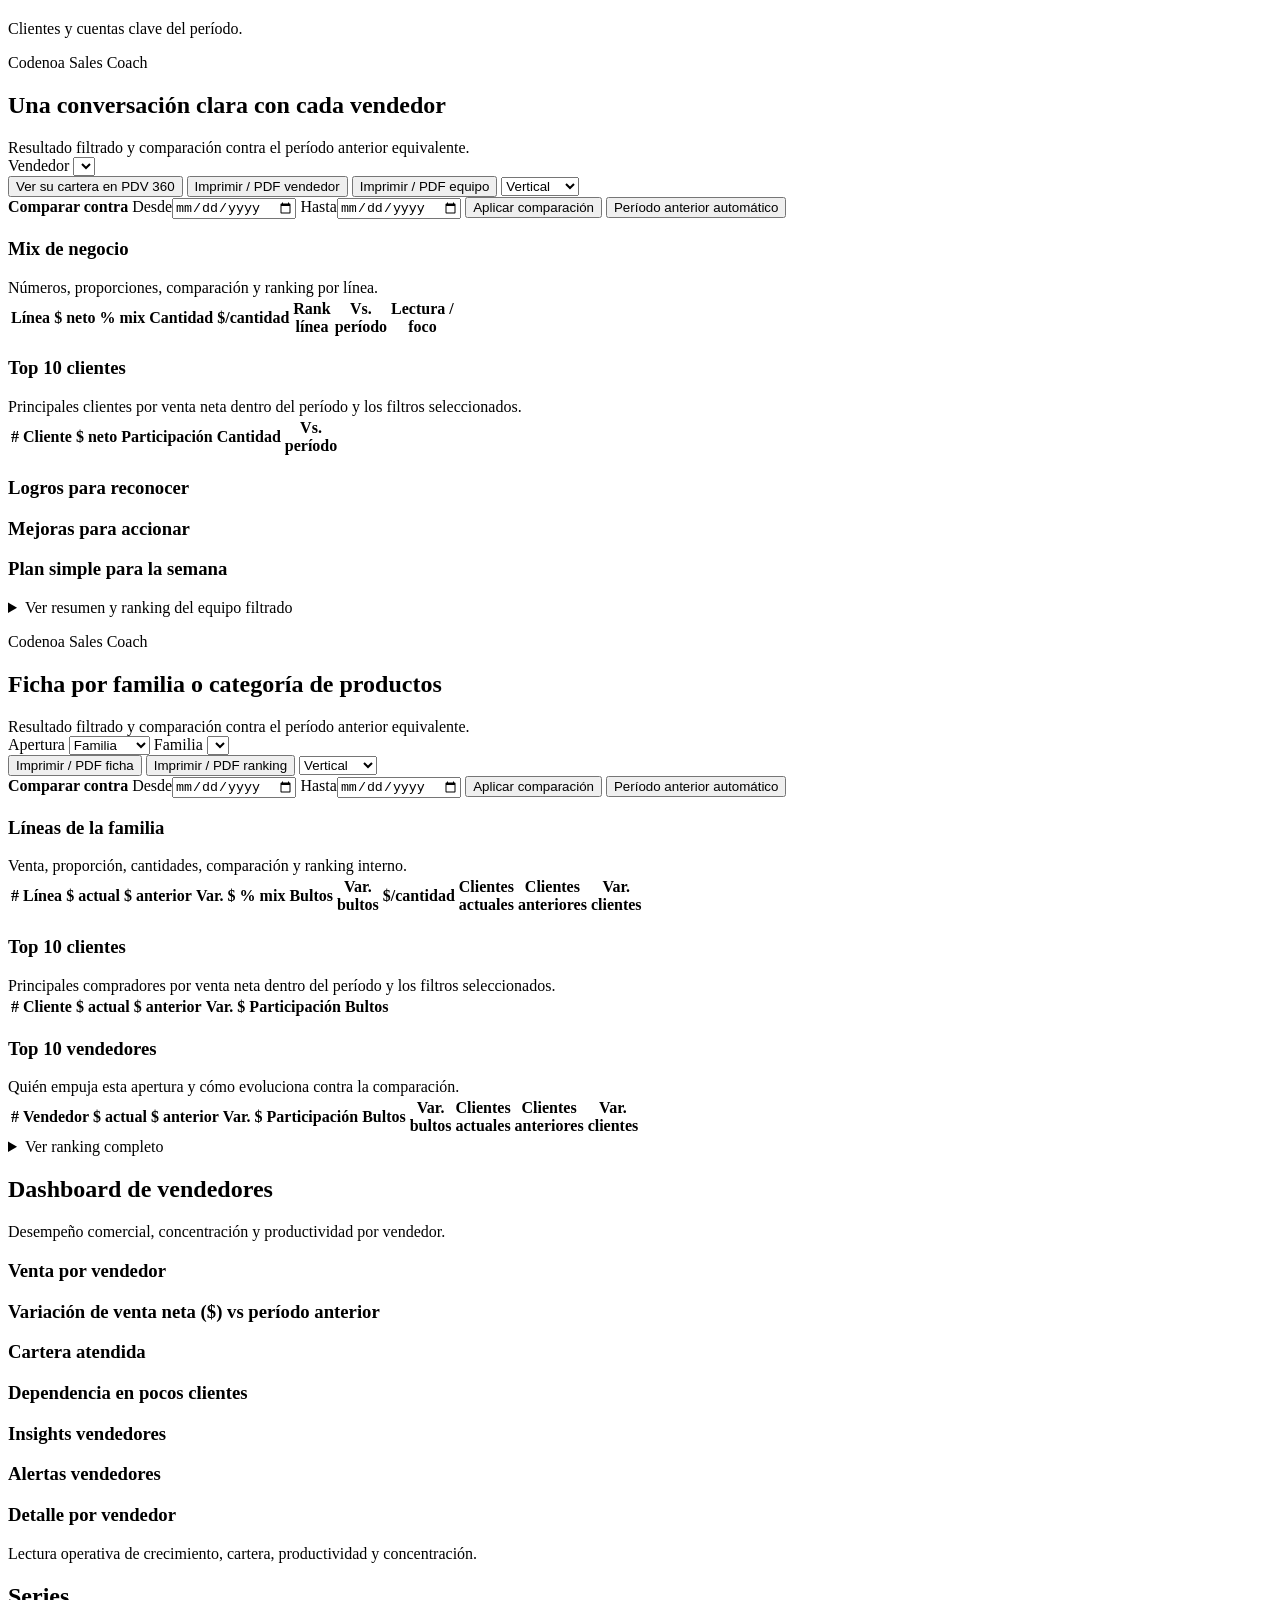
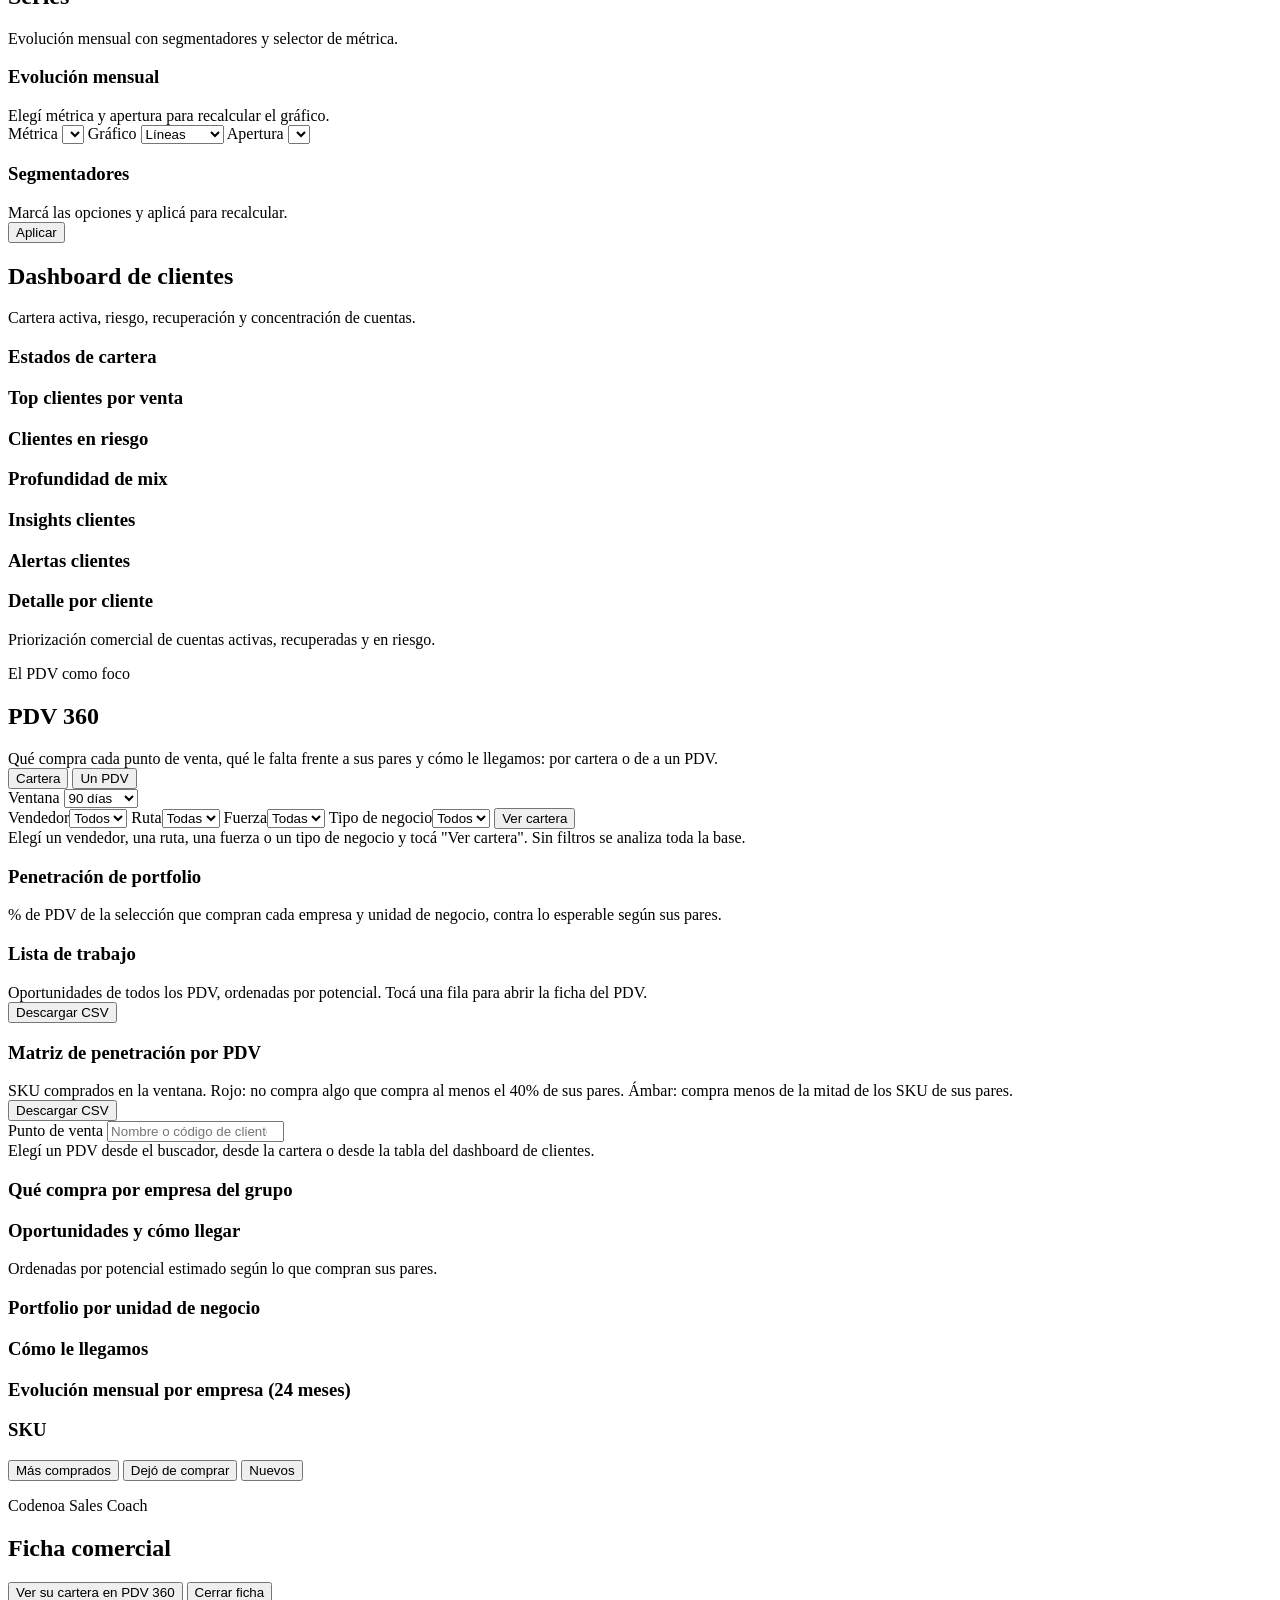
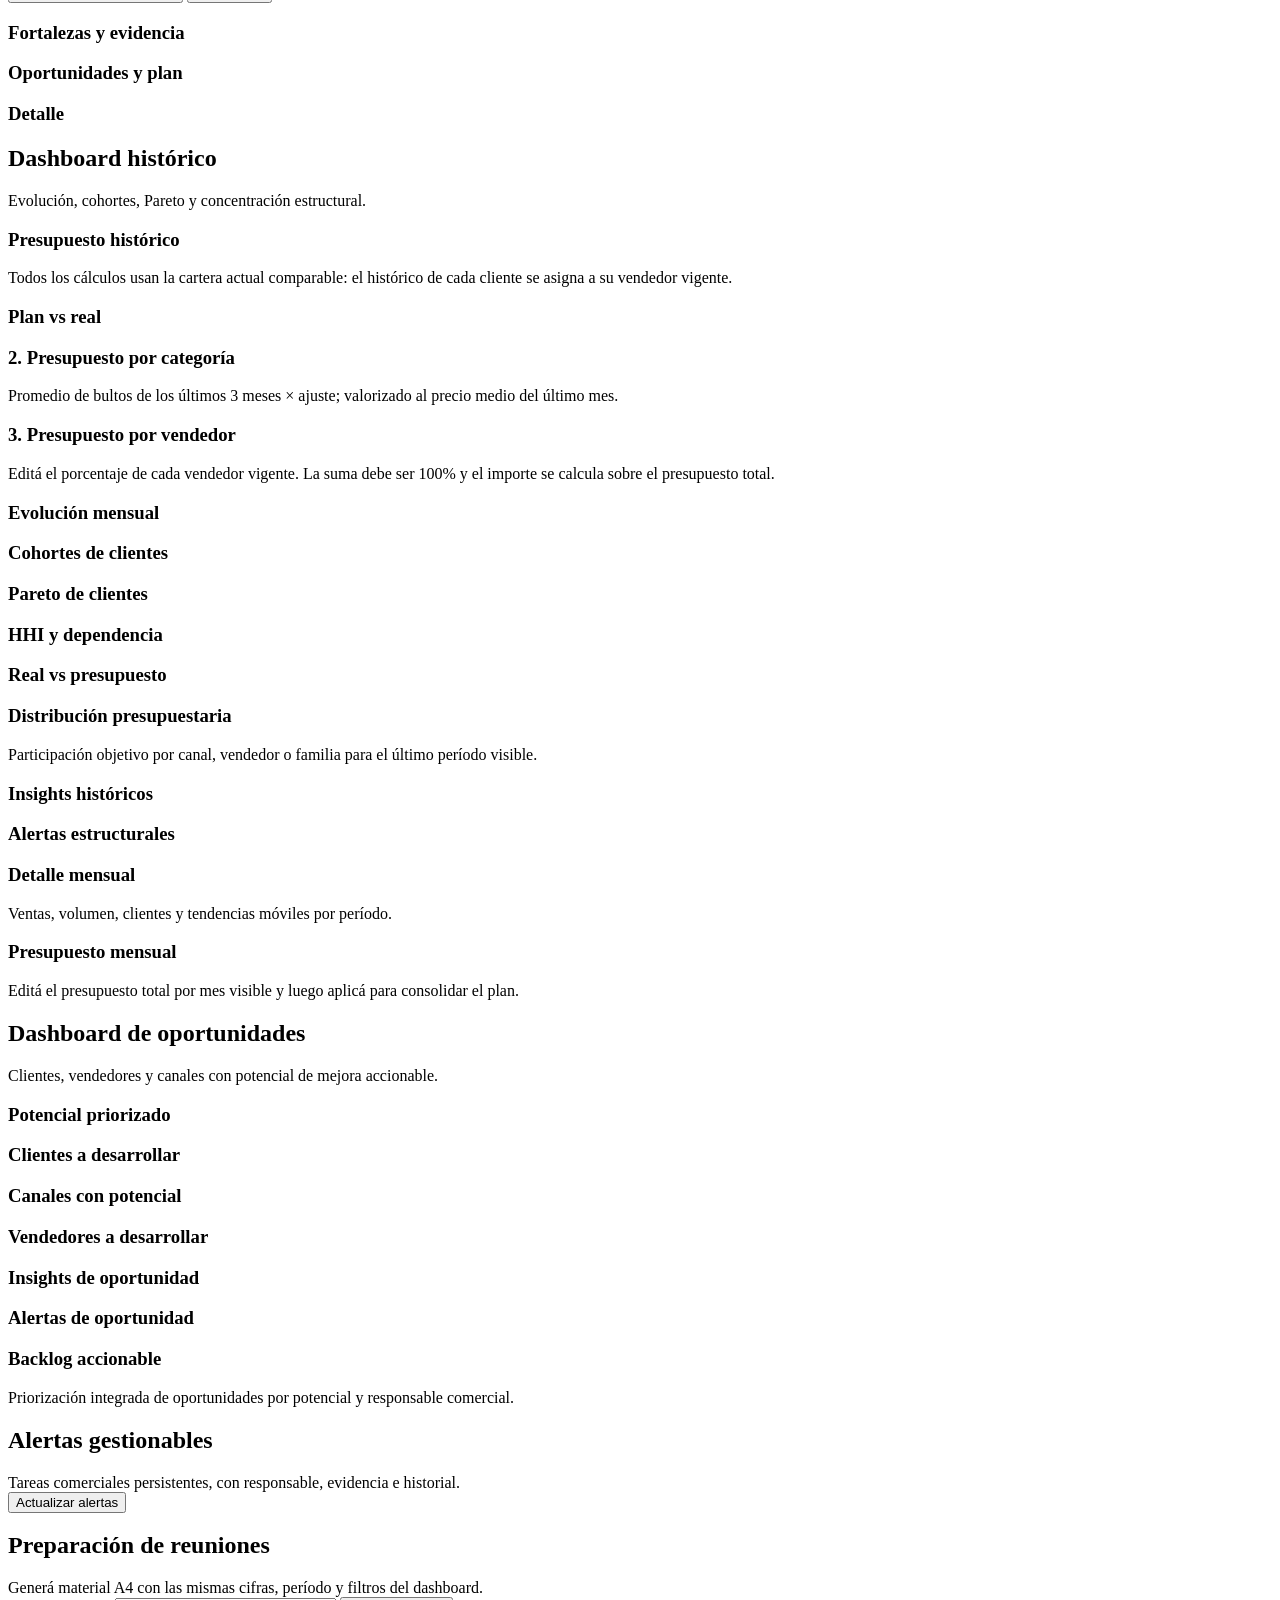
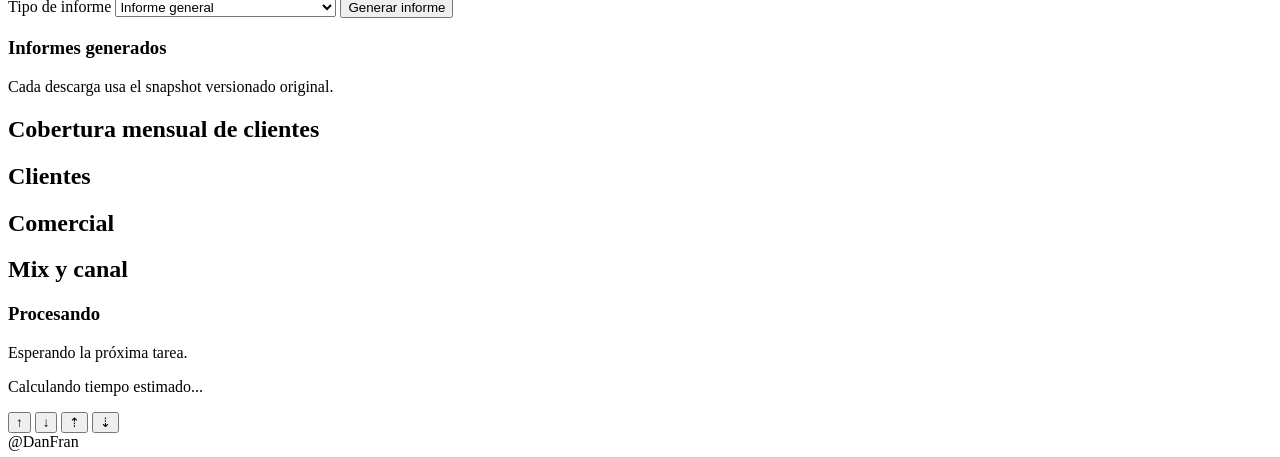
==== commit 8ef01f92: "feat: split Comercial (product analysis) from Sales Coach (people) Comercial now shows product serie" ====
--- a/static/index.html
+++ b/static/index.html
@@ -334,7 +334,7 @@
           <div class="coach-brief-hero">
             <div>
               <p class="eyebrow">Codenoa Sales Coach</p>
-              <h2 id="productBriefTitle">Ficha por familia o línea de productos</h2>
+              <h2 id="productBriefTitle">Ficha por familia o categoría de productos</h2>
               <div class="muted" id="productBriefPeriod">Resultado filtrado y comparación contra el período anterior equivalente.</div>
             </div>
             <div class="coach-hero-actions">
@@ -342,7 +342,7 @@
                 <span>Apertura</span>
                 <select id="productBriefDimension">
                   <option value="families">Familia</option>
-                  <option value="lines">Línea</option>
+                  <option value="lines">Categoría</option>
                 </select>
               </label>
               <label class="coach-seller-picker">
@@ -494,7 +494,7 @@
         <section class="panel inner-panel dashboard-panel hidden" data-dashboard-panel="interactive">
           <div class="subpanel-header">
             <div>
-              <h2>Informe filtrable</h2>
+              <h2>Series</h2>
               <div class="muted" id="interactiveReportSummary">Evolución mensual con segmentadores y selector de métrica.</div>
             </div>
           </div>
@@ -716,7 +716,7 @@
           </div>
         </section>
 
-        <section id="salesCoachDetailPanel" class="panel inner-panel hidden coach-detail-panel">
+        <section id="salesCoachDetailPanel" class="panel inner-panel hidden coach-detail-panel" data-workspace-only="coach">
           <div class="subpanel-header">
             <div>
               <p class="eyebrow">Codenoa Sales Coach</p>
@@ -767,7 +767,7 @@
           </div>
           <div class="executive-grid budget-forecast-grid">
             <div class="panel inner-panel table-panel">
-              <h3>2. Presupuesto por línea</h3>
+              <h3>2. Presupuesto por categoría</h3>
               <div class="muted">Promedio de bultos de los últimos 3 meses × ajuste; valorizado al precio medio del último mes.</div>
               <div id="historyBudgetLineForecastTable" class="tabulator-host"></div>
             </div>
@@ -937,7 +937,7 @@
           </div>
         </div>
 
-        <div class="three-col" data-workspace-only="bi">
+        <div class="two-col" data-workspace-only="coach">
           <div class="panel inner-panel">
             <h2>Clientes</h2>
             <div id="clientsRankings"></div>
@@ -946,10 +946,11 @@
             <h2>Comercial</h2>
             <div id="commercialRankings"></div>
           </div>
-          <div class="panel inner-panel">
-            <h2>Mix y canal</h2>
-            <div id="mixRankings"></div>
-          </div>
+        </div>
+
+        <div class="panel inner-panel" data-workspace-only="bi">
+          <h2>Mix y canal</h2>
+          <div id="mixRankings"></div>
         </div>
 
       </section>
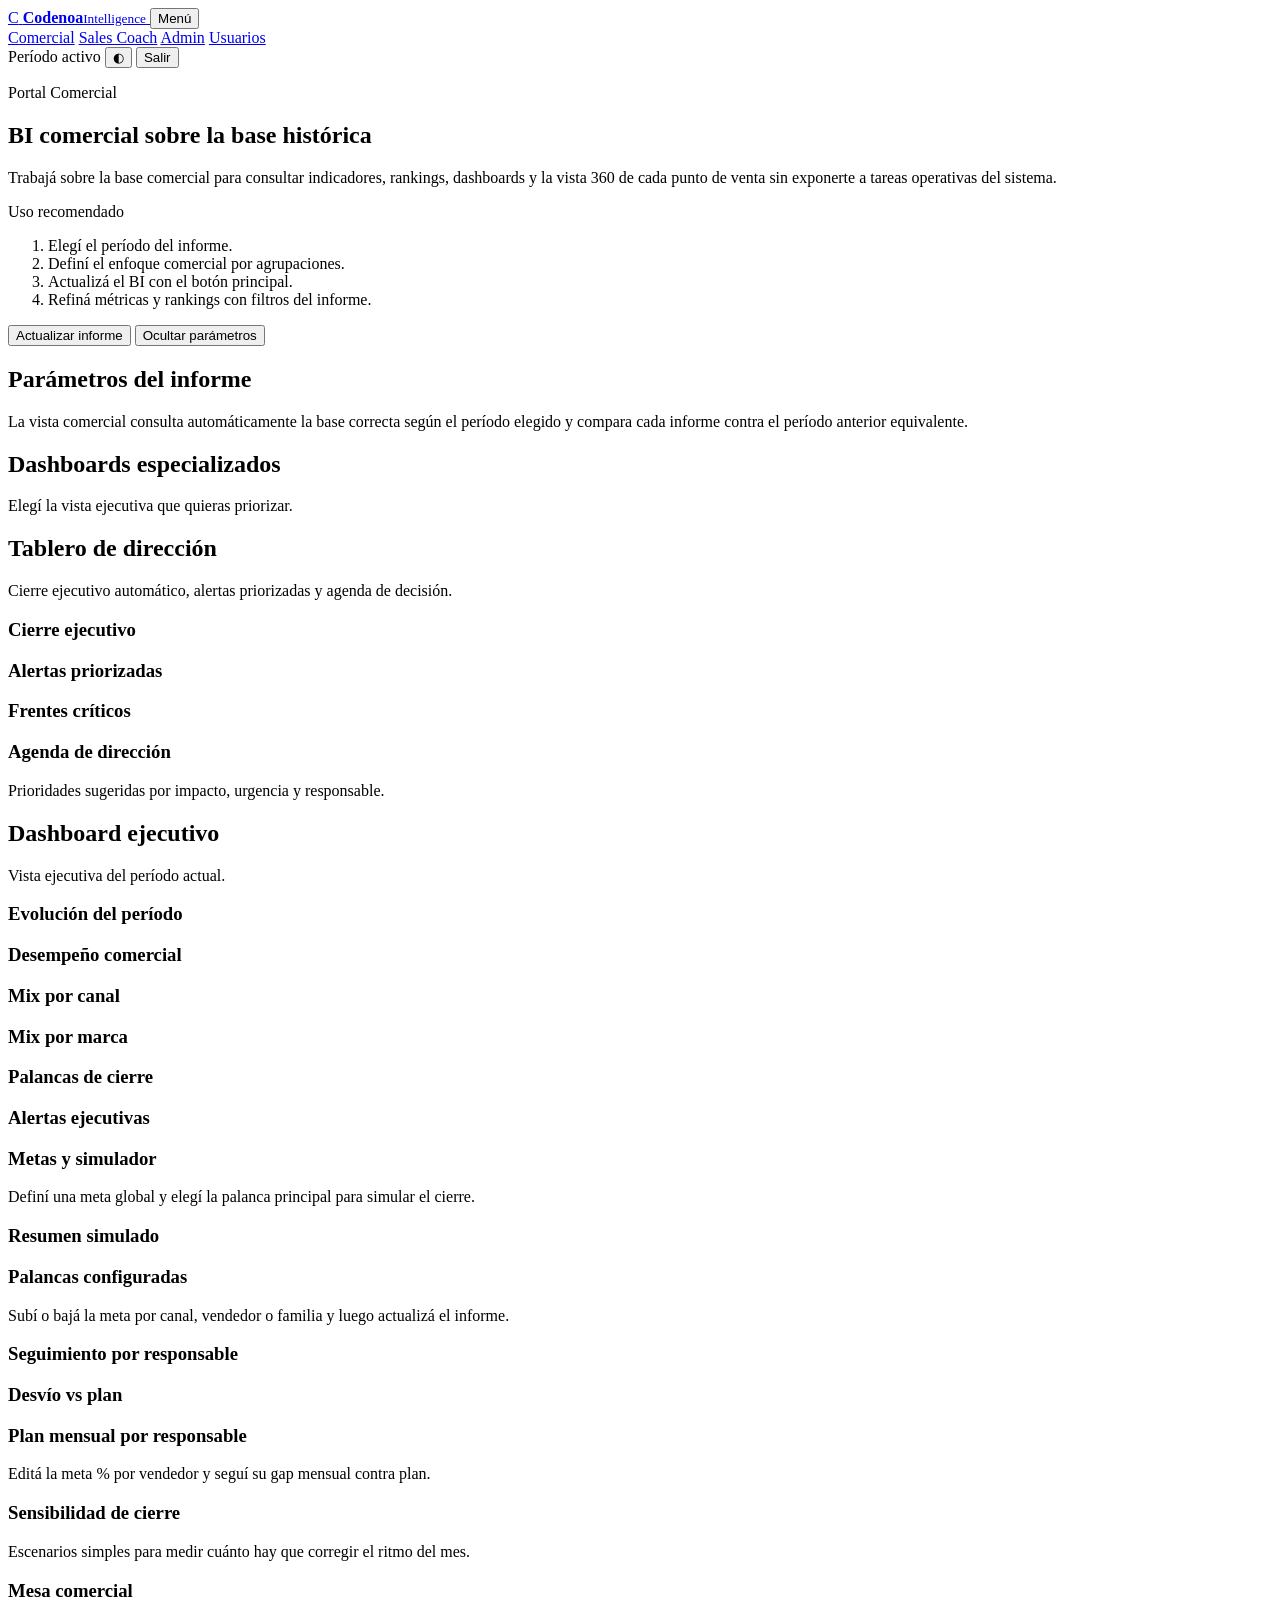
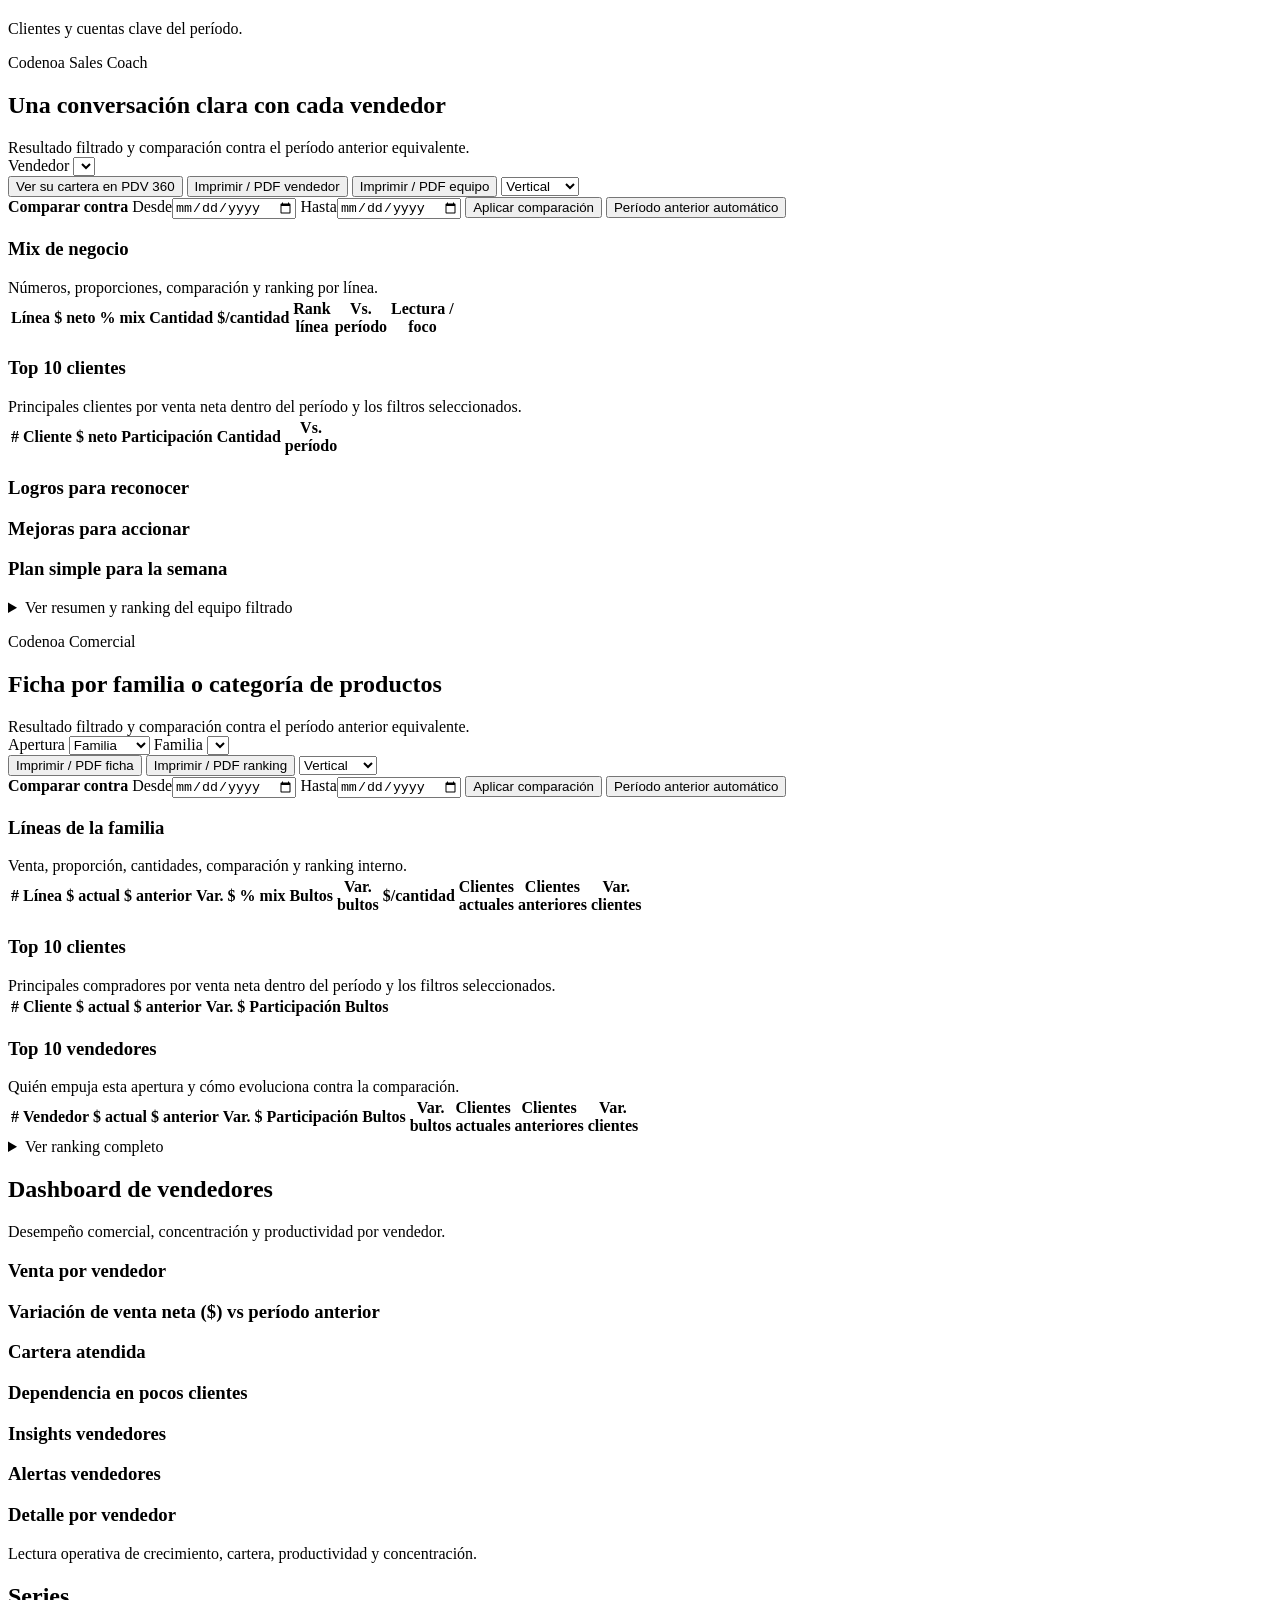
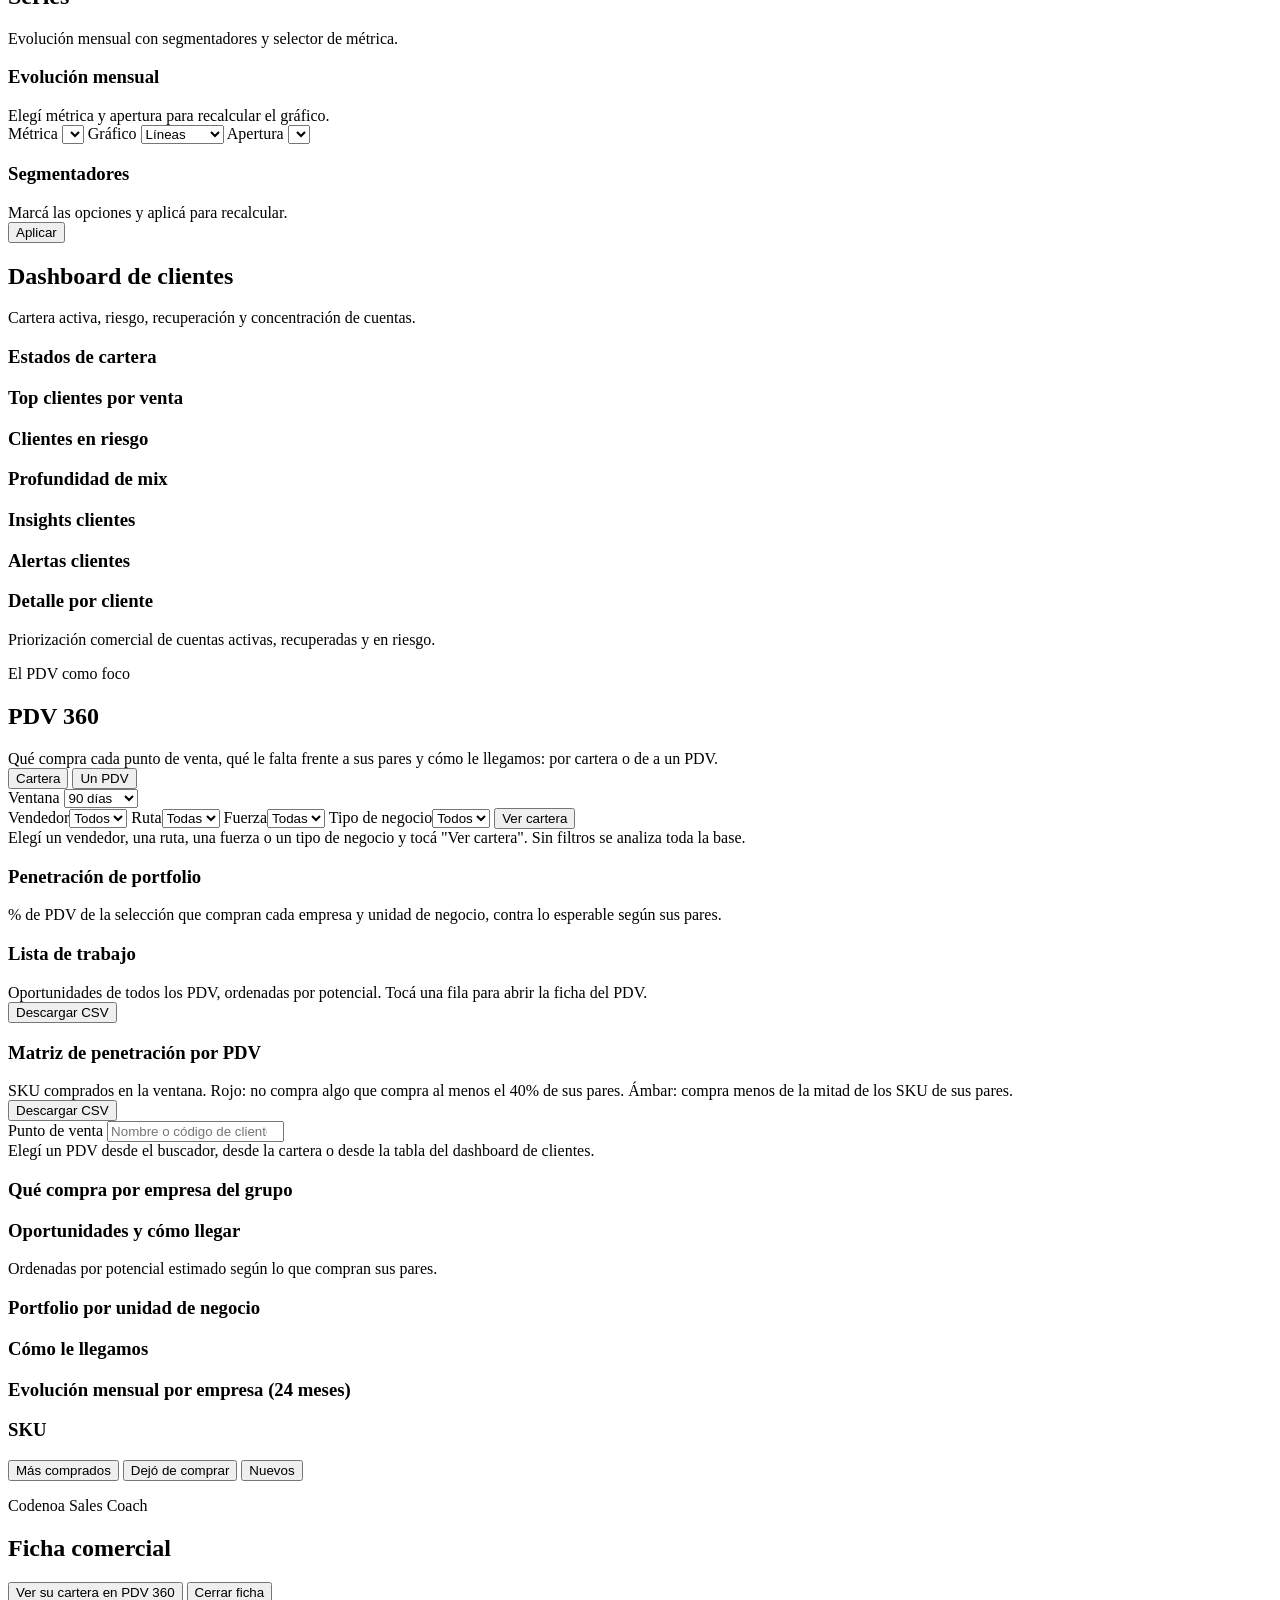
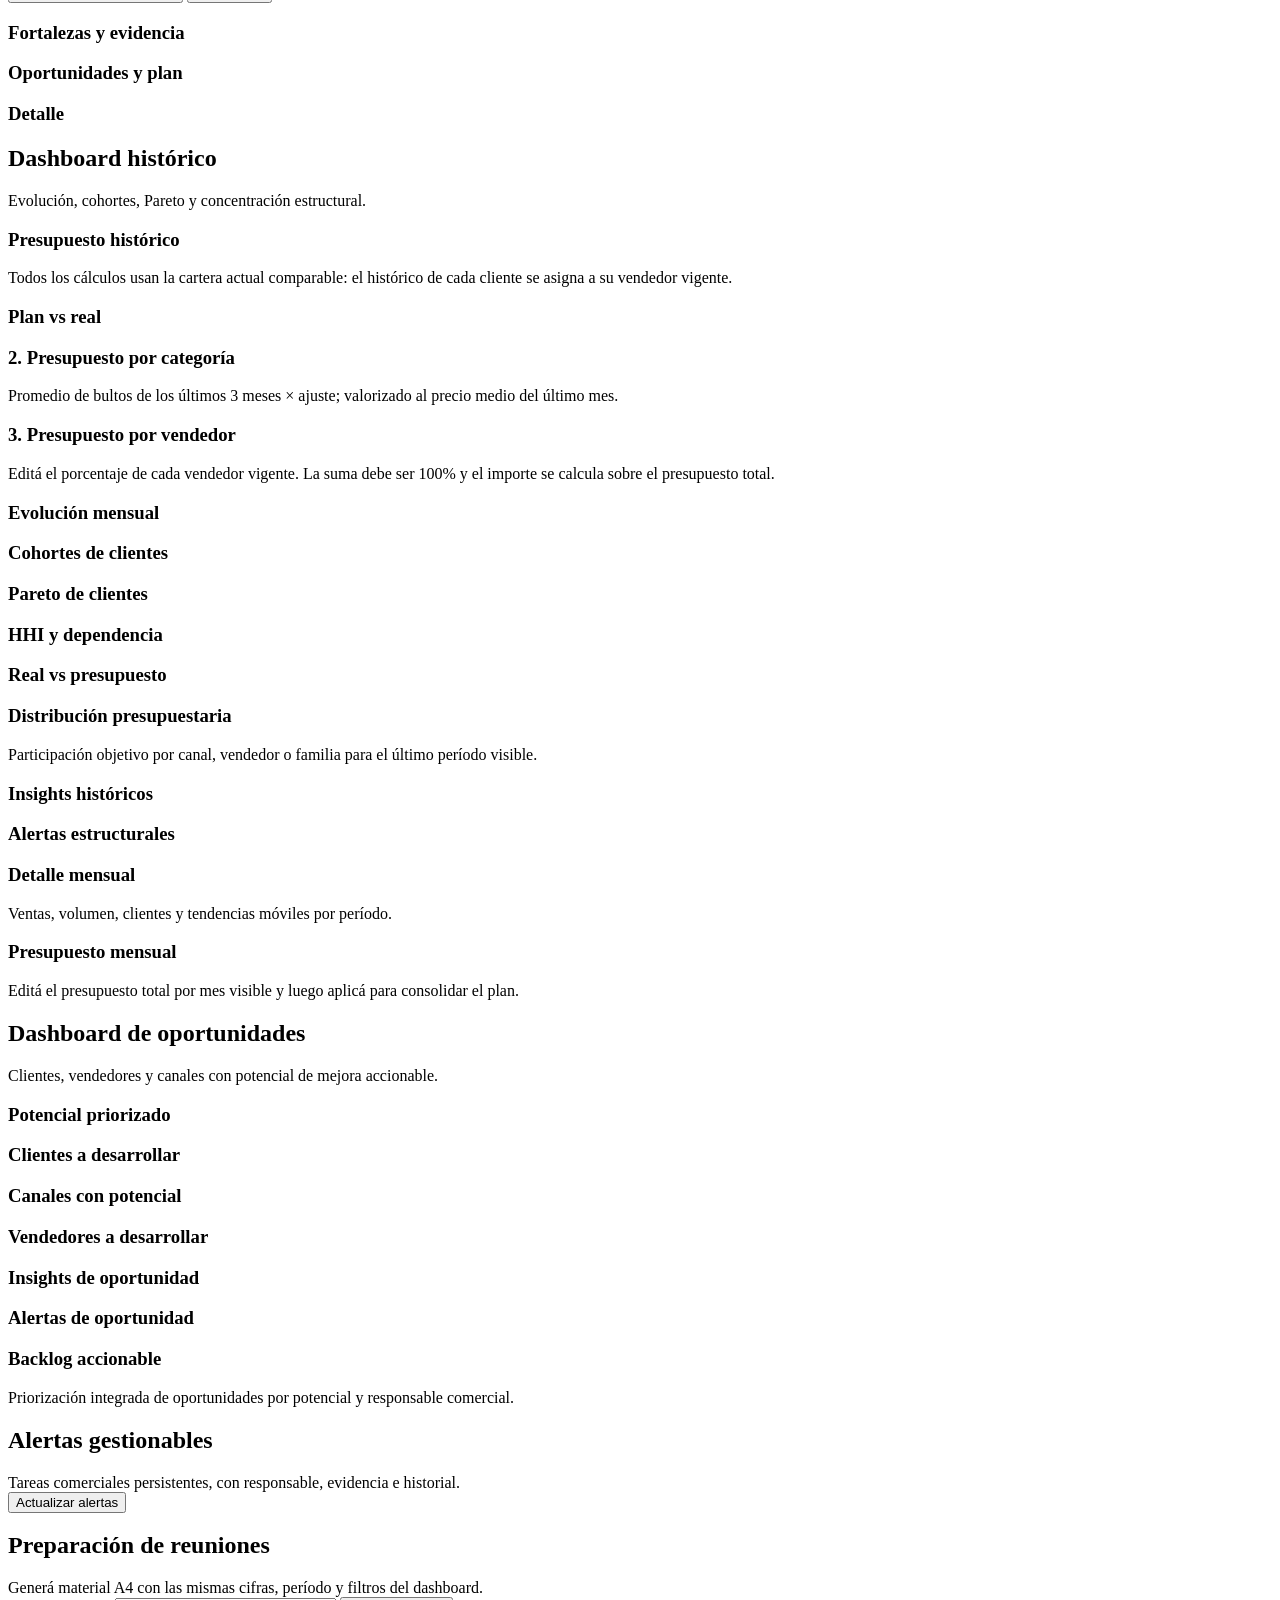
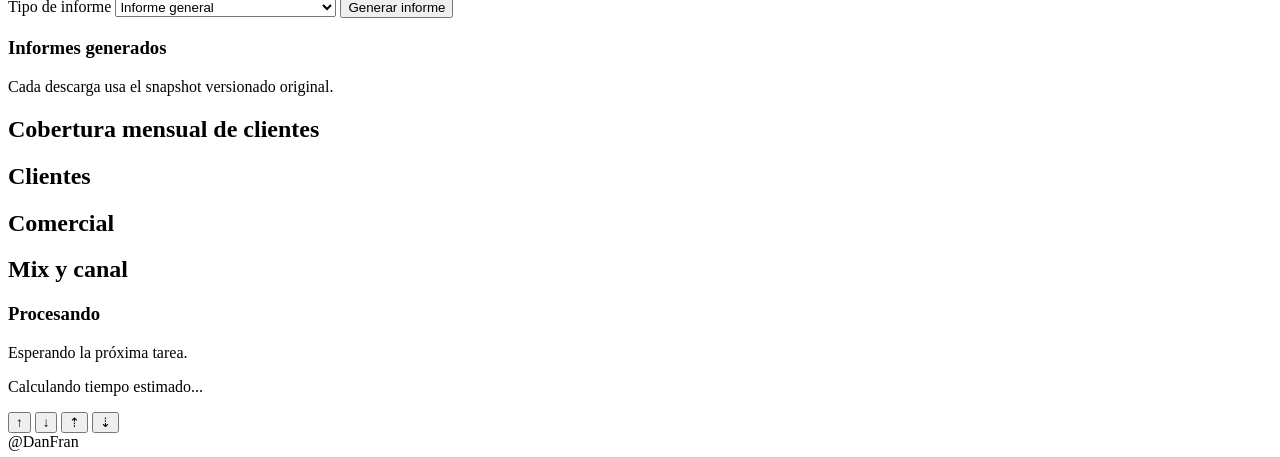
==== commit 1ed8e976: "feat: serve Comercial product sheet and history from ClickHouse totals Ficha producto and Histórico " ====
--- a/static/index.html
+++ b/static/index.html
@@ -333,7 +333,7 @@
         <section class="panel inner-panel dashboard-panel coach-brief hidden" data-dashboard-panel="products">
           <div class="coach-brief-hero">
             <div>
-              <p class="eyebrow">Codenoa Sales Coach</p>
+              <p class="eyebrow">Codenoa Comercial</p>
               <h2 id="productBriefTitle">Ficha por familia o categoría de productos</h2>
               <div class="muted" id="productBriefPeriod">Resultado filtrado y comparación contra el período anterior equivalente.</div>
             </div>
@@ -360,7 +360,7 @@
             </div>
           </div>
 
-          <div class="coach-comparison-bar">
+          <div class="coach-comparison-bar" data-workspace-only="coach">
             <strong>Comparar contra</strong>
             <label><span>Desde</span><input id="productBriefComparisonFrom" type="date"></label>
             <label><span>Hasta</span><input id="productBriefComparisonTo" type="date"></label>
@@ -414,13 +414,13 @@
               </table>
             </div>
 
-            <div class="coach-section-heading coach-client-heading">
+            <div class="coach-section-heading coach-client-heading" data-workspace-only="coach">
               <div>
                 <h3>Top 10 vendedores</h3>
                 <div class="muted">Quién empuja esta apertura y cómo evoluciona contra la comparación.</div>
               </div>
             </div>
-            <div class="coach-table-wrap" tabindex="0" role="region" aria-label="Tabla con desplazamiento horizontal">
+            <div class="coach-table-wrap" data-workspace-only="coach" tabindex="0" role="region" aria-label="Tabla con desplazamiento horizontal">
               <table class="coach-mix-table">
                 <thead>
                   <tr><th>#</th><th>Vendedor</th><th>$ actual</th><th>$&nbsp;anterior</th><th>Var. $</th><th>Participación</th><th>Bultos</th><th>Var.<br>bultos</th><th>Clientes<br>actuales</th><th>Clientes<br>anteriores</th><th>Var.<br>clientes</th></tr>
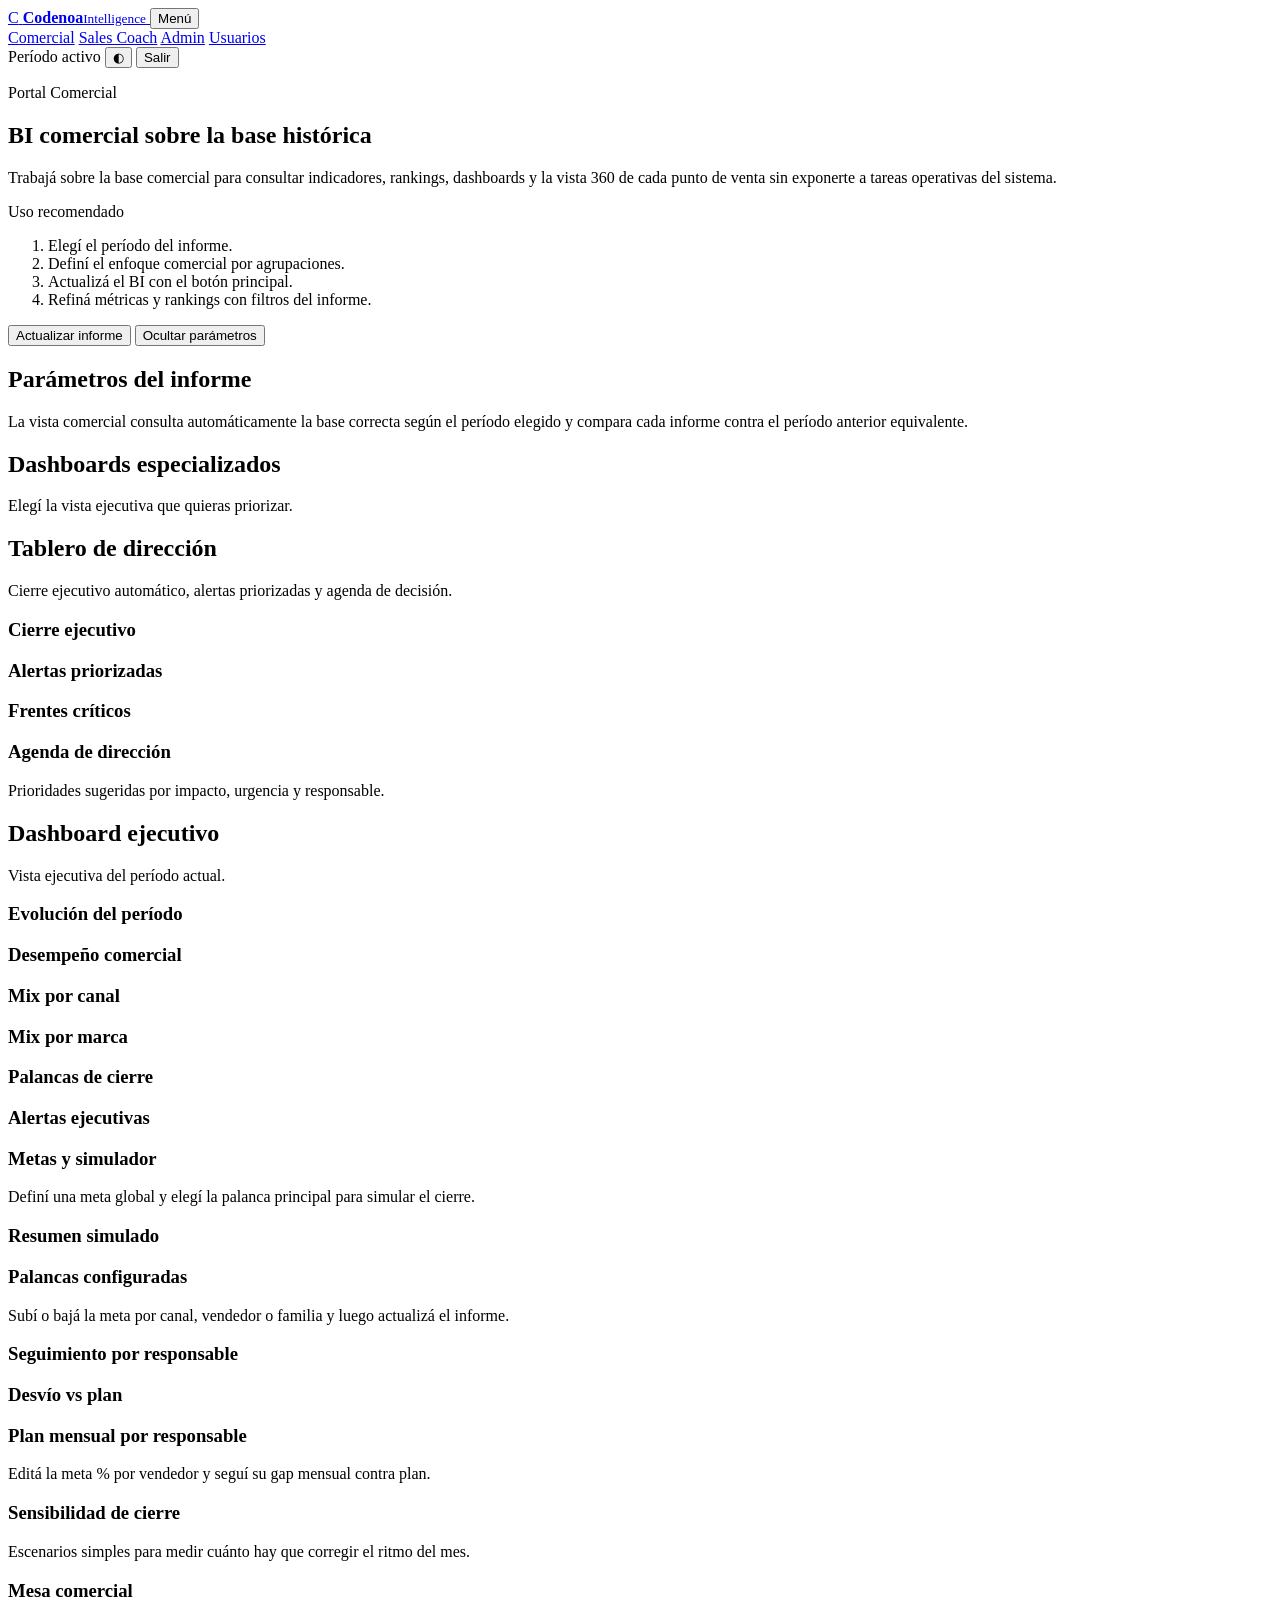
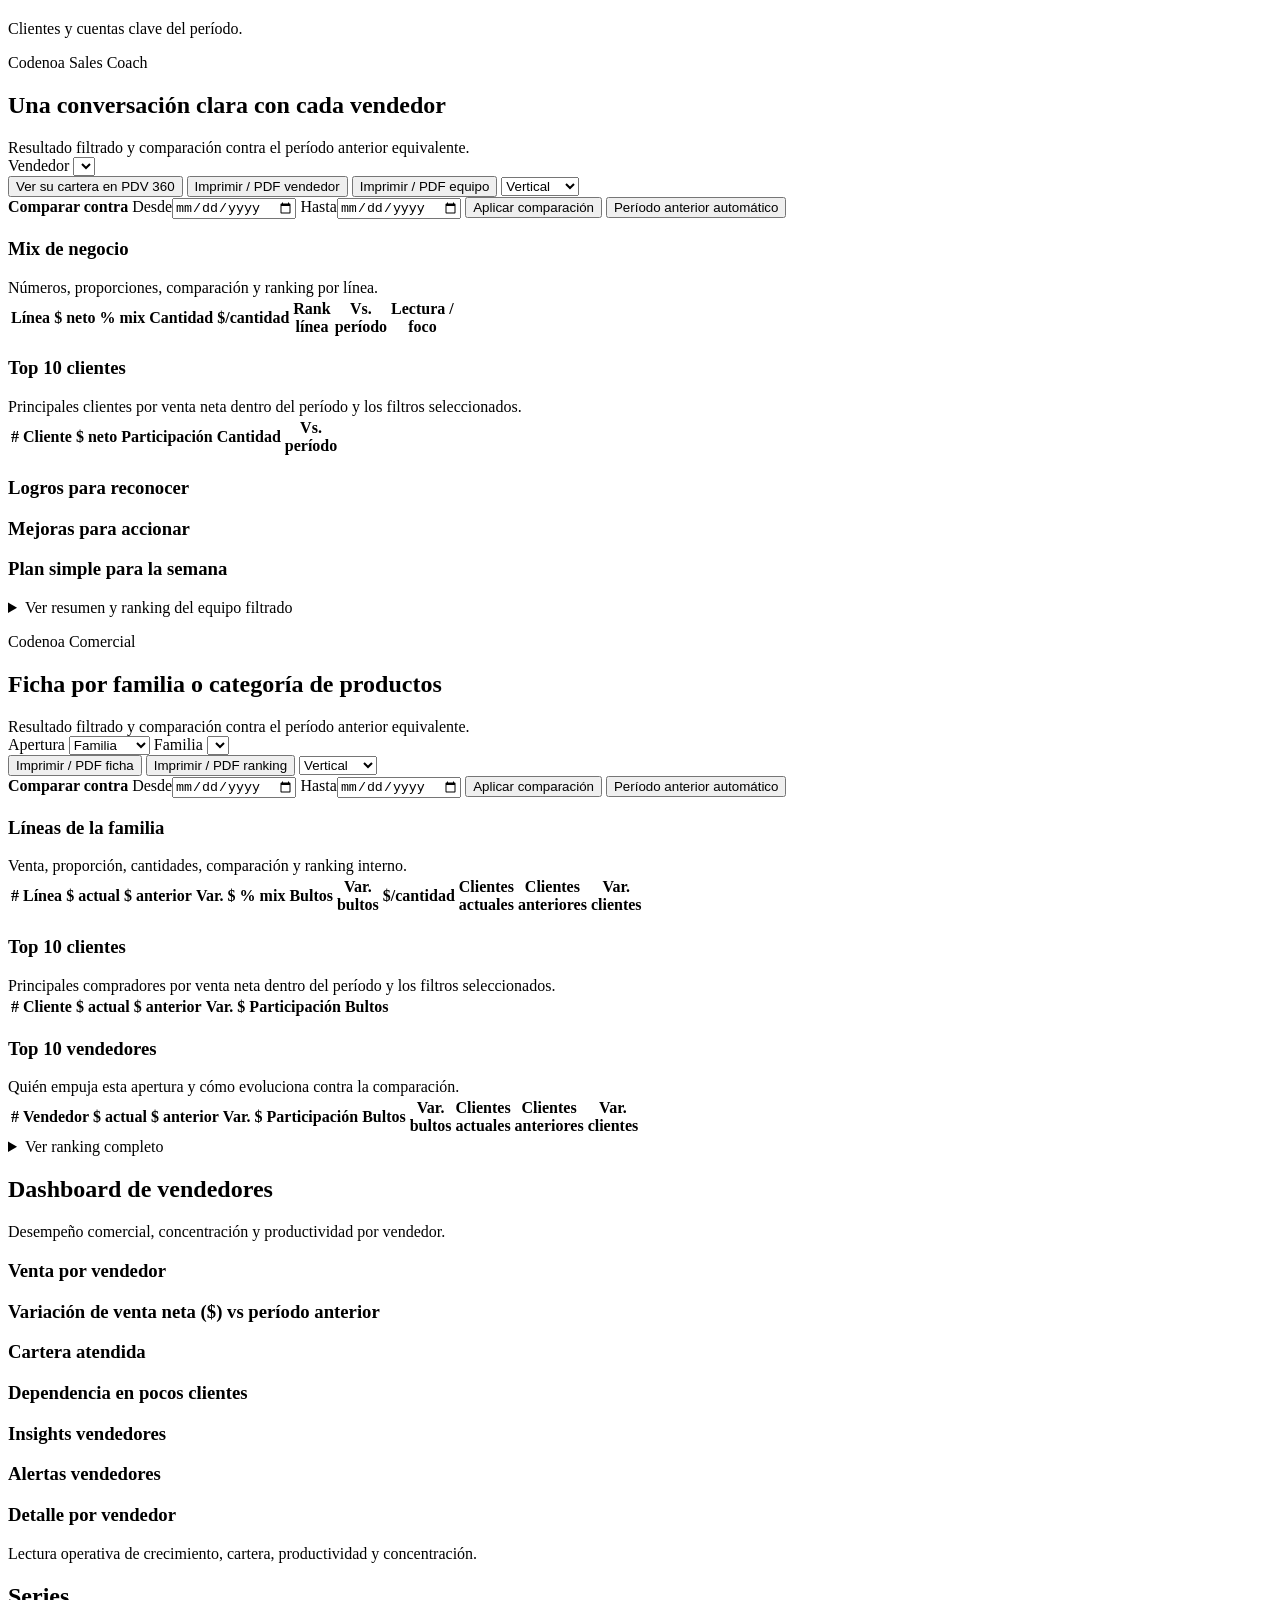
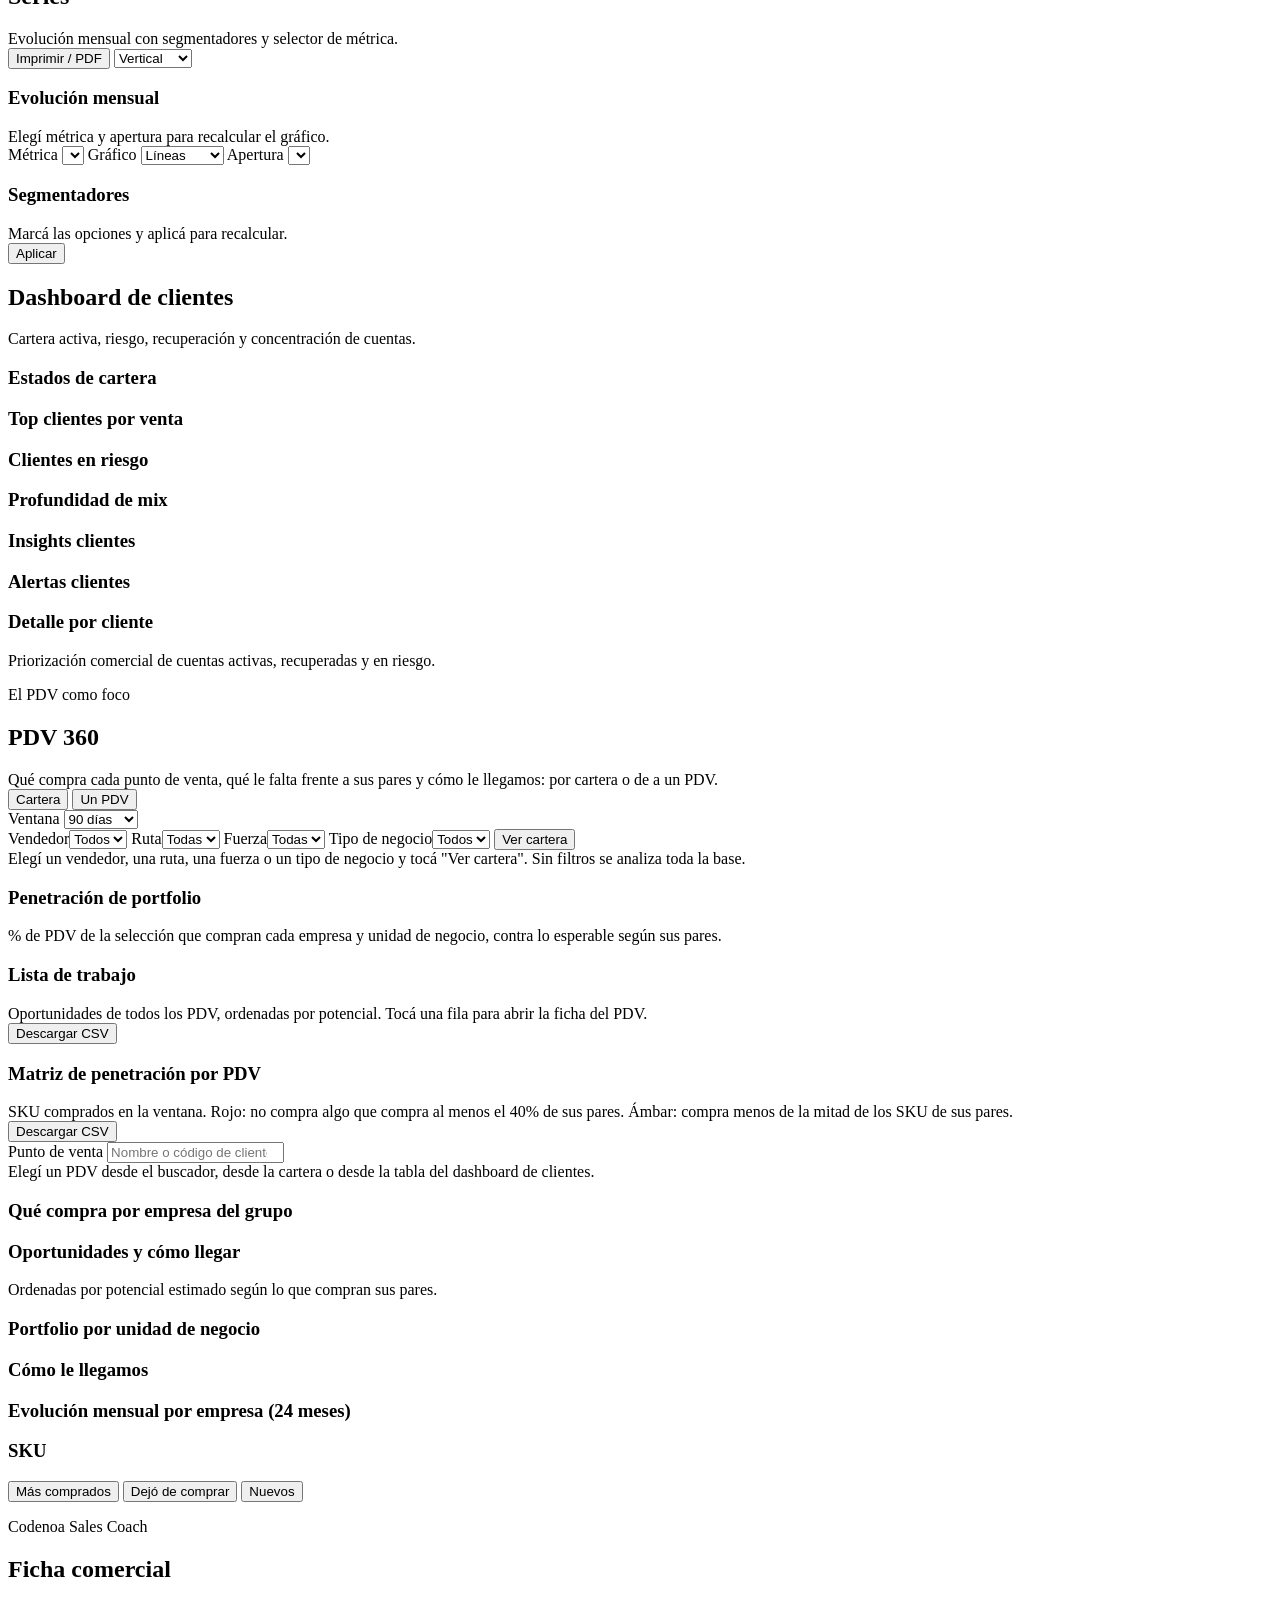
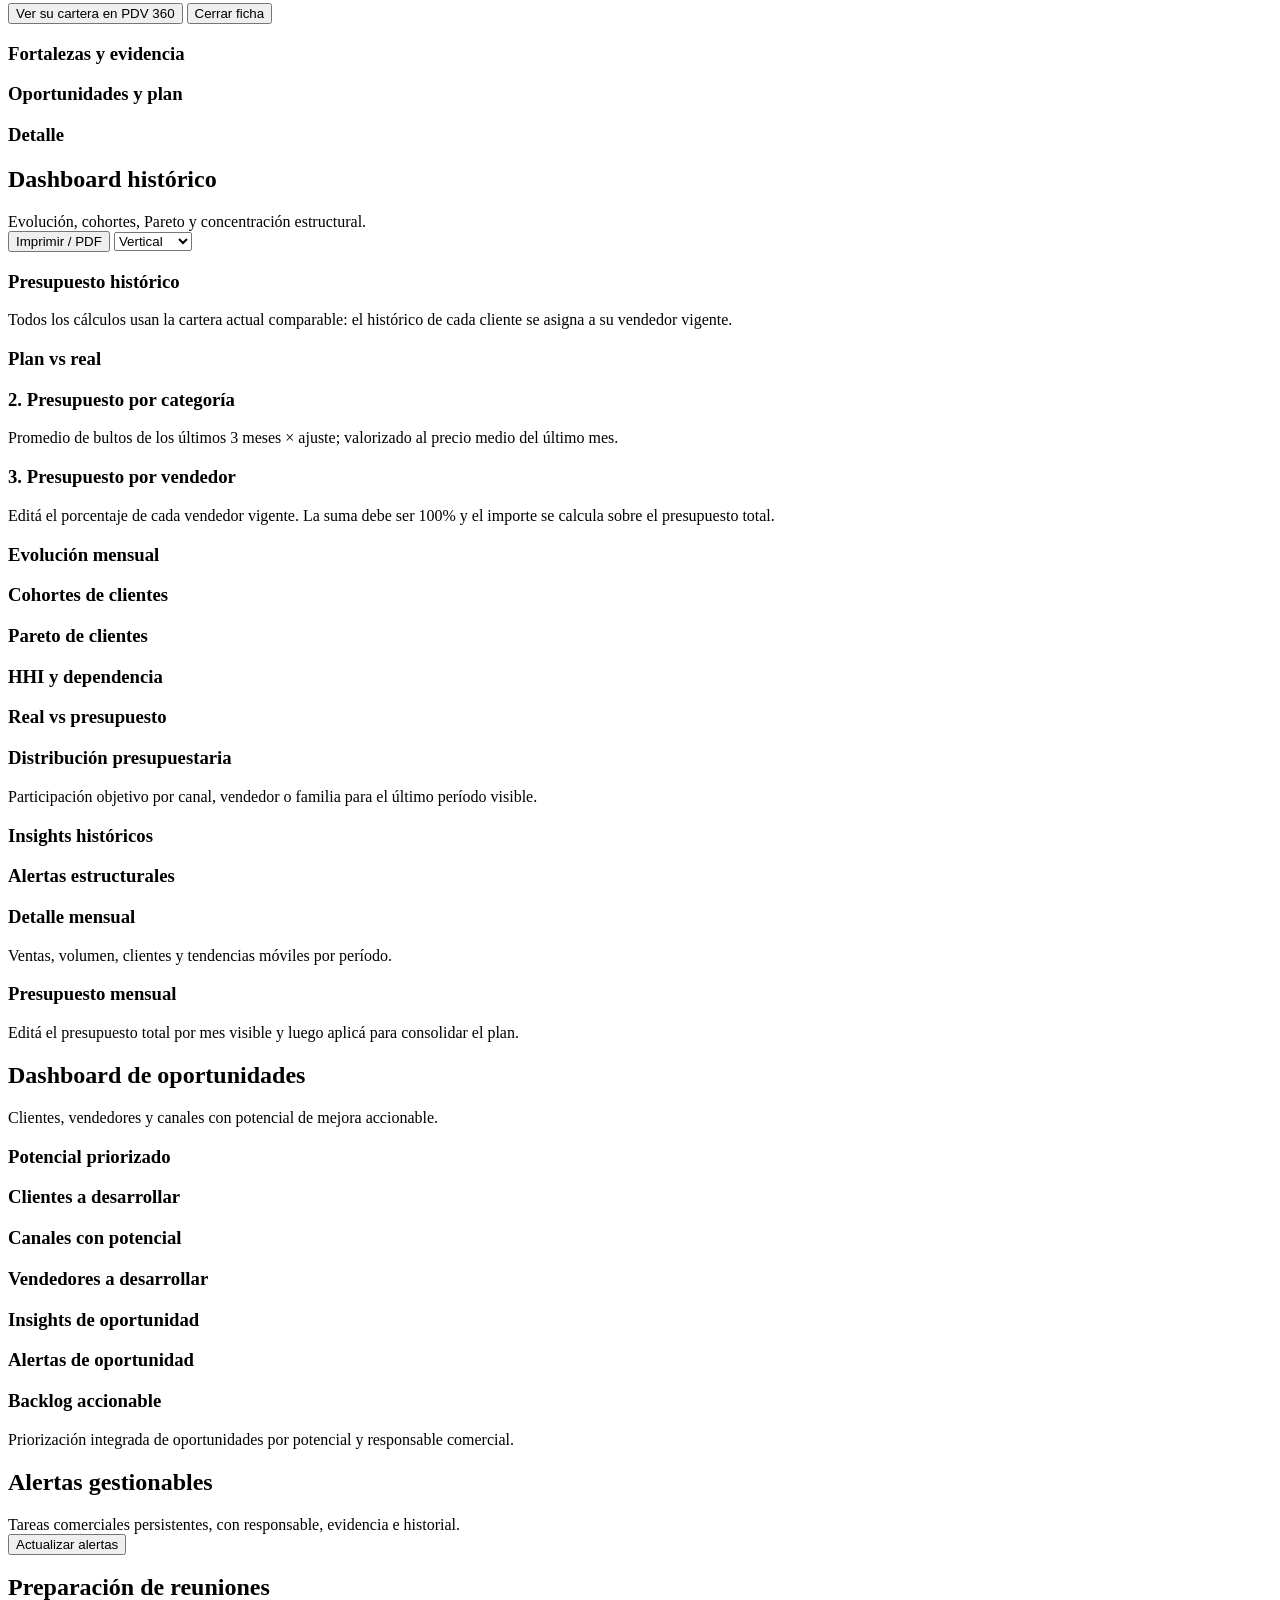
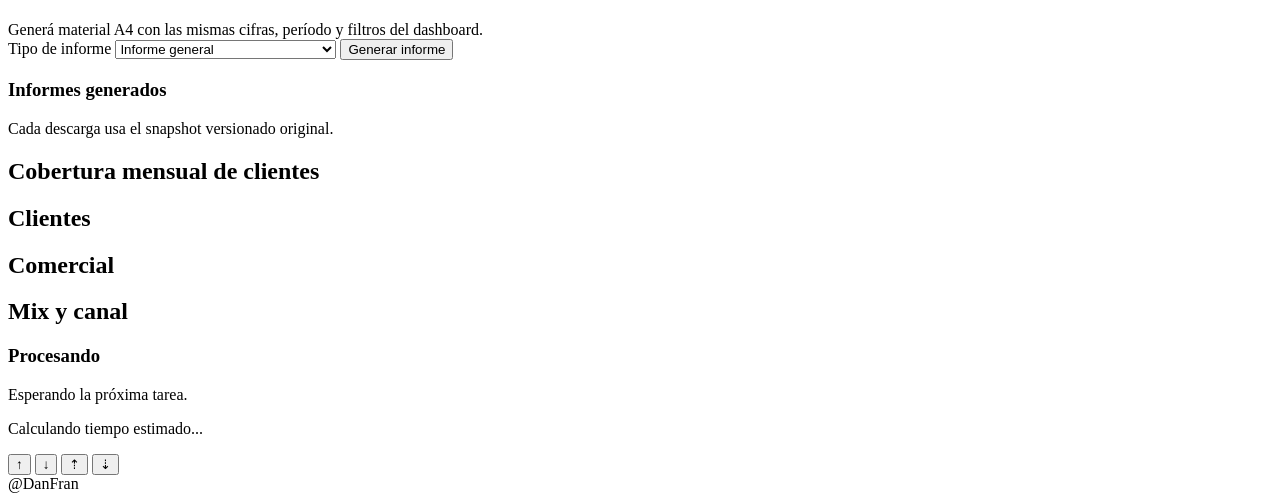
==== commit 48f61ba5: "feat: printable version of the Comercial reports Series, proveedores y canales, clientes compradores" ====
--- a/static/index.html
+++ b/static/index.html
@@ -497,6 +497,13 @@
               <h2>Series</h2>
               <div class="muted" id="interactiveReportSummary">Evolución mensual con segmentadores y selector de métrica.</div>
             </div>
+            <div class="coach-print-actions">
+              <button id="printInteractiveReport" type="button">Imprimir / PDF</button>
+              <select class="print-orientation" aria-label="Orientación de impresión">
+                <option value="portrait">Vertical</option>
+                <option value="landscape">Apaisada</option>
+              </select>
+            </div>
           </div>
           <div class="interactive-report-layout">
             <div class="panel inner-panel chart-panel interactive-report-chart">
@@ -751,6 +758,13 @@
               <h2>Dashboard histórico</h2>
               <div class="muted" id="historyDashboardSummary">Evolución, cohortes, Pareto y concentración estructural.</div>
             </div>
+            <div class="coach-print-actions">
+              <button id="printHistoryReport" type="button">Imprimir / PDF</button>
+              <select class="print-orientation" aria-label="Orientación de impresión">
+                <option value="portrait">Vertical</option>
+                <option value="landscape">Apaisada</option>
+              </select>
+            </div>
           </div>
           <div id="historyDashboardKpis" class="executive-kpis"></div>
           <div class="two-col dashboard-notes">
